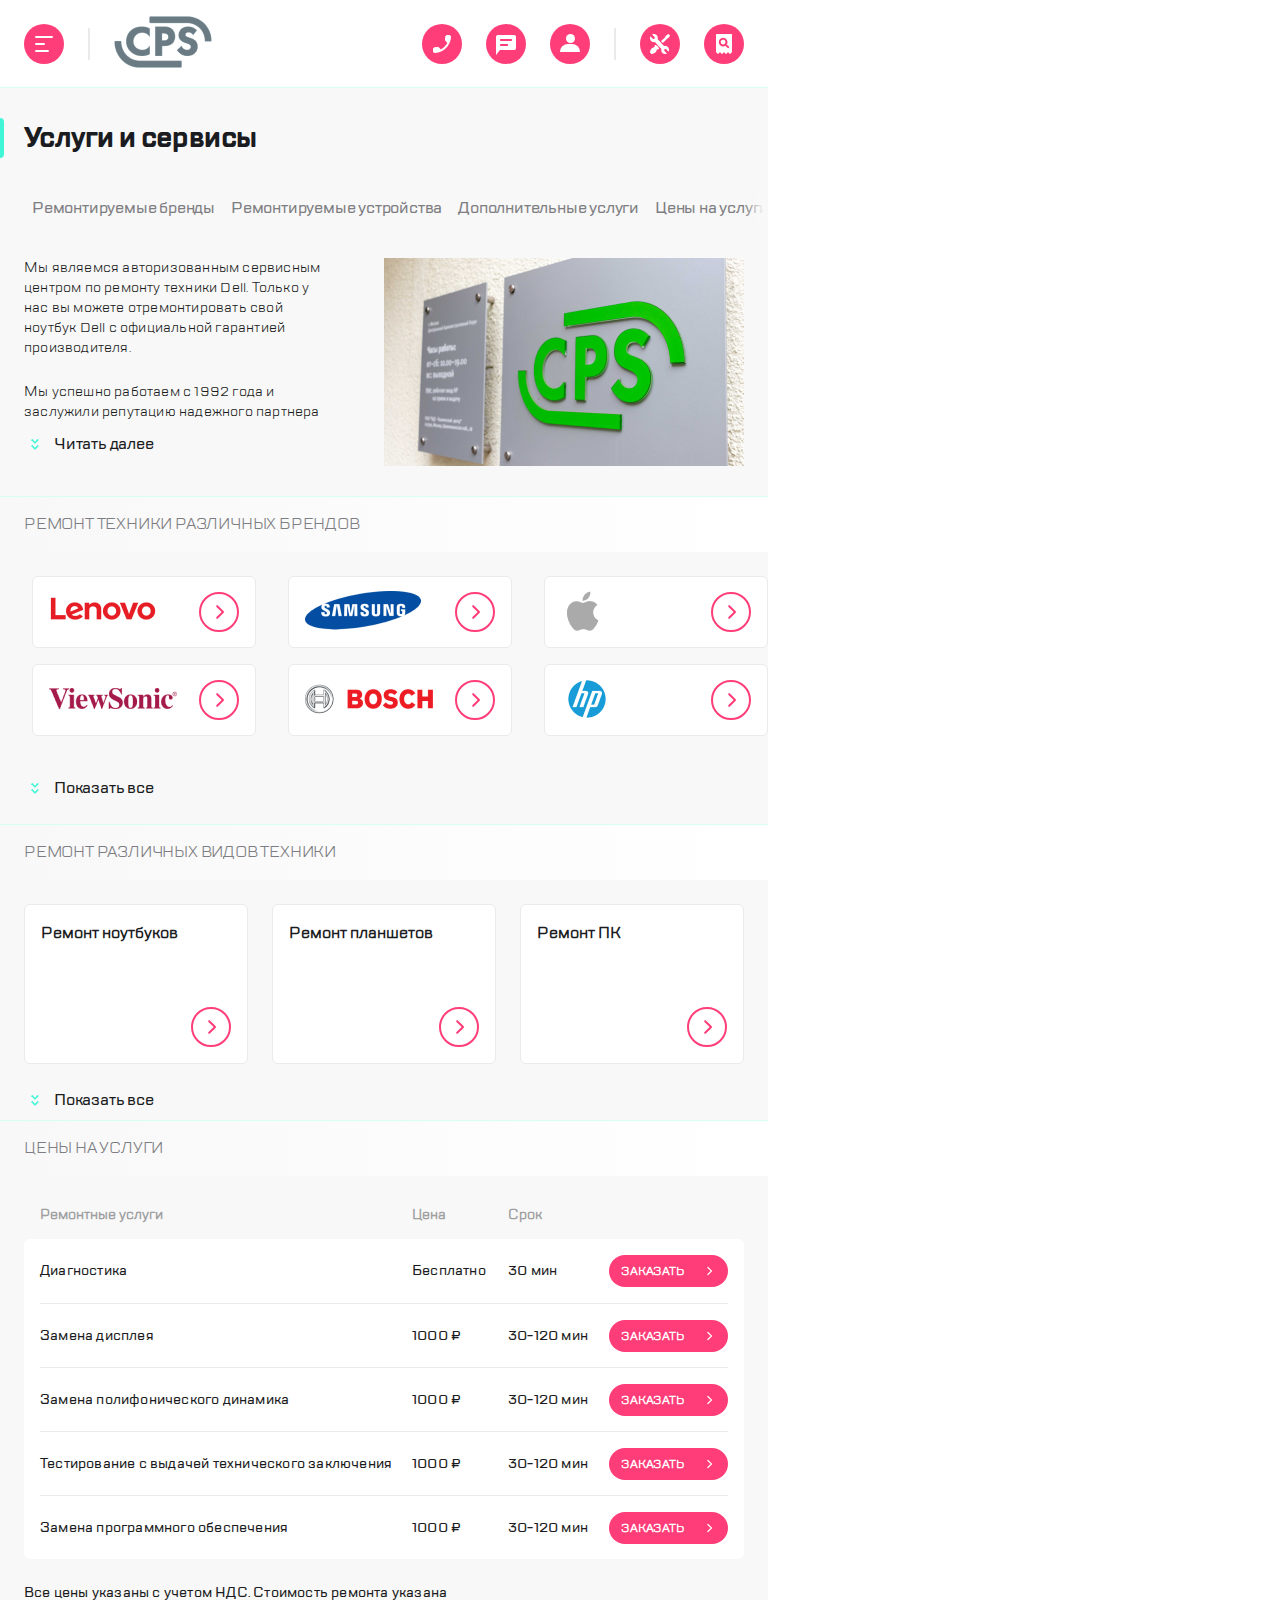
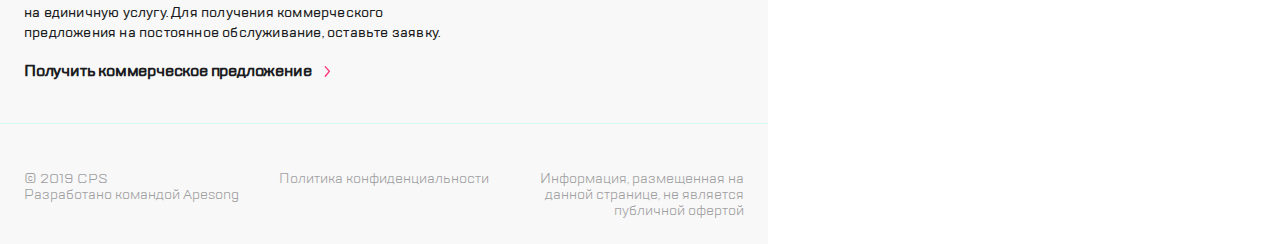
==== index.html @ 74c84b43 "Updates" ====
<!DOCTYPE html>
<html lang="ru">

<head>
  <meta charset="utf-8">
  <meta name="viewport" content="width=device-width,initial-scale=1">
  <title>2 Services</title>
<script defer="defer" src="./js/bundle.js"></script><link href="style.css" rel="stylesheet"></head>

<body>
  <div class="content">
    <div class="mobile-menu-block">
      <div class="mobile-menu-container">
        <div class="mobile-menu-header">
          <ul class="top-menu">
            <li class="menu-element">
              <button class="button-menu-element close-burger-menu" type="button">
                <div class="button-menu-element__cross-stick">
                </div>
                <div class="button-menu-element__cross-stick">
                </div>
              </button>
            </li>
            <li class="header-logo">
              <a href="" class="header-logo-link"><img class="header-logo-link__icon" src="img/logo.png" alt="Логотип CPS"></a>
            </li>
            <li class="menu-element">
              <button class="button-menu-element" type="button">
                <div class="button-menu-element__glass-outer-round"></div>
                <div class="button-menu-element__glass-inner-round"></div>
                <div class="button-menu-element__glass-stick"></div>
              </button>
            </li>
          </ul>
        </div>
        <section class="main-menu">
          <ul class="mobile-main-menu">
            <li class="mobile-main-menu-element"><a href="" class="mobile-main-menu-element-link">Ремонт техники</a></li>
            <li class="mobile-main-menu-element"><a href="" class="mobile-main-menu-element-link">Услуги и сервисы</a></li>
            <li class="mobile-main-menu-element"><a href="" class="mobile-main-menu-element-link">Корпоративным клиентам</a></li>
            <li class="mobile-main-menu-element"><a href="" class="mobile-main-menu-element-link">Продавцам техники</a></li>
            <li class="mobile-main-menu-element"><a href="" class="mobile-main-menu-element-link">Партнерам</a></li>
            <li class="mobile-main-menu-element"><a href="" class="mobile-main-menu-element-link">Производителям</a></li>
            <li class="mobile-main-menu-element"><a href="" class="mobile-main-menu-element-link">Наши сервисные центры</a></li>
            <li class="mobile-main-menu-element"><a href="" class="mobile-main-menu-element-link">Контакты</a></li>
          </ul>
        </section>
        <div class="menu-footer">
          <ul class="bottom-menu">
            <li class="bottom-menu-element">
              <button class="button-menu-element call-request" type="button">
                <div class="button-menu-element__phone-icon"></div>
              </button>
            </li>
            <li class="bottom-menu-element">
              <button class="button-menu-element" type="button">
                <div class="button-menu-element__chat-icon"></div>
              </button>
            </li>
            <li class="bottom-menu-element">
              <button class="button-menu-element" type="button">
                <div class="profile-icon">
                  <div class="button-menu-element__profile-head-icon"></div>
                  <div class="button-menu-element__profile-body-icon"></div>
                </div>
              </button>
            </li>
          </ul>
          <div class="email">
            <a href="" class="email__email-link">mail@cps.com</a>
          </div>
          <div class="telephone">
            <a href="" class="telephone__telephone-link">8 800 890 8900</a>
          </div>
        </div>
        <div class="language">
          <a href="" class="language__language-link">RU</a>
          <a href="" class="language__language-link">EN</a>
          <a href="" class="language__language-link">CH</a>
        </div>
      </div>
      <div class="mobile-menu-overlay"></div>
    </div>
    <div class="page-container">
      <div class="description">
        <header class="header">
          <ul class="header-left">
            <li class="menu-element">
              <button class="button-menu-element burger-menu" type="button">
                <div class="button-menu-element__burger-top">
                </div>
                <div class="button-menu-element__burger-middle">
                </div>
                <div class="button-menu-element__burger-bottom">
                </div>
              </button>
            </li>
            <li class="header-divider tablet-header-divider">
            </li>
            <li class="header-logo">
              <a class="header-logo-link" href="#"><img class="header-logo-link__icon" src="img/logo.png" alt="Логотип CPS"></a>
            </li>
          </ul>
          <ul class="header-right">
            <li>
              <button class="button-menu-element tablet-header-icon call-request" type="button">
                <div class="button-menu-element__phone-icon"></div>
              </button>
            </li>
            <li>
              <button class="button-menu-element tablet-header-icon" type="button">
                <div class="button-menu-element__chat-icon"></div>
              </button>
            </li>
            <li>
              <button class="button-menu-element tablet-header-icon" type="button">
                <div class="profile-icon">
                  <div class="button-menu-element__profile-head-icon"></div>
                  <div class="button-menu-element__profile-body-icon"></div>
                </div>
              </button>
            </li>
            <li class="header-divider">
            </li>
            <li>
              <button class="button-menu-element leave-request" type="button">
                <div class="button-menu-element__repair-icon"></div>
              </button>
            </li>
            <li>
              <button class="button-menu-element" type="button">
                <div class="button-menu-element__status-icon"></div>
              </button>
            </li>
          </ul>
        </header>
        <main class="main">
          <div class="title-container">
            <div class="highlight"></div>
            <h1 class="main-title">Услуги и сервисы</h1>
            <div class="buttons-title-container">
              <button class="button-menu-element desktop-button-menu-element leave-request" type="button">
                <div class="button-menu-element__repair-icon"></div>
              </button>
              <button class="button-menu-element desktop-button-menu-element" type="button">
                <div class="button-menu-element__status-icon"></div>
              </button>
            </div>
          </div>
          <section class="menu-slider">
            <ul class="slider-wrapper">
              <li class="slider-list-element">
                <button class="button-info" type="button">Ремонтируемые бренды</button>
              </li>
              <li class="slider-list-element">
                <button class="button-info" type="button">Ремонтируемые устройства</button>
              </li>
              <li class="slider-list-element">
                <button class="button-info" type="button">Дополнительные услуги</button>
              </li>
              <li class="slider-list-element">
                <button class="button-info" type="button">Цены на услуги</button>
              </li>
              <li class="slider-list-element">
                <button class="button-info" type="button">Адреса сервисных центров</button>
              </li>
              <li class="slider-list-element">
                <button class="button-info" type="button">Специальные цены</button>
              </li>
              <li class="slider-list-element">
                <button class="button-info" type="button">Отзывы</button>
              </li>
            </ul>
            <div class="fading-right">
            </div>
          </section>
          <section class="about">
            <article class="about-info">
              <div class="full-text">
                <p class="short-text">
                  Мы являемся авторизованным сервисным центром по ремонту техники Dell. Только у нас вы можете отремонтировать свой ноутбук Dell с официальной гарантией производителя.
                </p>
                <p class="tablet-text">
                  Мы успешно работаем с 1992 года и заслужили репутацию надежного партнера<span class="desktop-text">, что подтверждает большое количество постоянных клиентов. Мы гордимся тем, что к нам обращаются по рекомендациям и, в свою очередь, советуют нас родным и близким.</span>
                </p>
                <p class="desktop-hide-text">Lorem ipsum dolor sit amet consectetur adipisicing, elit. Laboriosam dignissimos necessitatibus quia veritatis non asperiores eveniet corporis ratione, earum, sed nesciunt cupiditate iure architecto. Quibusdam rem modi minus delectus tenetur!</p>
              </div>
              <div class="summary about-summary hidden">
                <div class="expand-icon">
                  <div class="expand-icon__expand-arrow expand-icon__expand-arrow--to-bottom">
                  </div>
                  <div class="expand-icon__expand-arrow expand-icon__expand-arrow--to-bottom">
                  </div>
                </div>
                <div class="summary-text">
                  <span class="summary-text__expand-text">Читать далее</span><span class="summary-text__hide-text">Скрыть</span>
                </div>
              </div>
            </article>
            <div class="about-image">
            </div>
          </section>
        </main>
      </div>
      <div class="brands-container">
        <header class="section-header brands-container-element">
          <h1 class="section-header__title">Ремонт техники различных брендов</h1>
        </header>
        
        <div class="swiper brands-container-element">
          
          <ul class="swiper-wrapper">
            
            <li class="swiper-slide">
              <button class="brand-button" type="button">
                <div class="brand-logo"><img src="./img/lenovo.png" alt="Lenovo" class="brand-logo-lenovo"></div>
                <div class="brand-circle-button">
                  <div class="brand-circle-button__button-arrow--top-stick"></div>
                  <div class="brand-circle-button__button-arrow--bottom-stick"></div>
                </div>
              </button>
            </li>
            <li class="swiper-slide">
              <button class="brand-button" type="button">
                <div class="brand-logo"><img src="./img/samsung.png" alt="Samsung" class="brand-logo-samsung"></div>
                <div class="brand-circle-button">
                  <div class="brand-circle-button__button-arrow--top-stick"></div>
                  <div class="brand-circle-button__button-arrow--bottom-stick"></div>
                </div>
              </button>
            </li>
            <li class="swiper-slide">
              <button class="brand-button" type="button">
                <div class="brand-logo"><img src="./img/apple.png" alt="apple" class="brand-logo-apple"></div>
                <div class="brand-circle-button">
                  <div class="brand-circle-button__button-arrow--top-stick"></div>
                  <div class="brand-circle-button__button-arrow--bottom-stick"></div>
                </div>
              </button>
            </li>
            <li class="swiper-slide">
              <button class="brand-button" type="button">
                <div class="brand-logo"><img src="./img/viewsonic.png" alt="viewsonic" class="brand-logo-viewsonic"></div>
                <div class="brand-circle-button">
                  <div class="brand-circle-button__button-arrow--top-stick"></div>
                  <div class="brand-circle-button__button-arrow--bottom-stick"></div>
                </div>
              </button>
            </li>
            <li class="swiper-slide">
              <button class="brand-button" type="button">
                <div class="brand-logo"><img src="./img/bosch.png" alt="bosch" class="brand-logo-bosch"></div>
                <div class="brand-circle-button">
                  <div class="brand-circle-button__button-arrow--top-stick"></div>
                  <div class="brand-circle-button__button-arrow--bottom-stick"></div>
                </div>
              </button>
            </li>
            <li class="swiper-slide">
              <button class="brand-button" type="button">
                <div class="brand-logo"><img src="./img/hp.png" alt="hp" class="brand-logo-hp"></div>
                <div class="brand-circle-button">
                  <div class="brand-circle-button__button-arrow--top-stick"></div>
                  <div class="brand-circle-button__button-arrow--bottom-stick"></div>
                </div>
              </button>
            </li>
            <li class="swiper-slide">
              <button class="brand-button" type="button">
                <div class="brand-logo"><img src="./img/acer.png" alt="acer" class="brand-logo-acer"></div>
                <div class="brand-circle-button">
                  <div class="brand-circle-button__button-arrow--top-stick"></div>
                  <div class="brand-circle-button__button-arrow--bottom-stick"></div>
                </div>
              </button>
            </li>
            <li class="swiper-slide">
              <button class="brand-button" type="button">
                <div class="brand-logo"><img src="./img/apple.png" alt="apple" class="brand-logo-apple"></div>
                <div class="brand-circle-button">
                  <div class="brand-circle-button__button-arrow--top-stick"></div>
                  <div class="brand-circle-button__button-arrow--bottom-stick"></div>
                </div>
              </button>
            </li>
            <li class="swiper-slide">
              <button class="brand-button" type="button">
                <div class="brand-logo"><img src="./img/apple.png" alt="apple" class="brand-logo-apple"></div>
                <div class="brand-circle-button">
                  <div class="brand-circle-button__button-arrow--top-stick"></div>
                  <div class="brand-circle-button__button-arrow--bottom-stick"></div>
                </div>
              </button>
            </li>
            <li class="swiper-slide">
              <button class="brand-button" type="button">
                <div class="brand-logo"><img src="./img/apple.png" alt="apple" class="brand-logo-apple"></div>
                <div class="brand-circle-button">
                  <div class="brand-circle-button__button-arrow--top-stick"></div>
                  <div class="brand-circle-button__button-arrow--bottom-stick"></div>
                </div>
              </button>
            </li>
            <li class="swiper-slide">
              <button class="brand-button" type="button">
                <div class="brand-logo"><img src="./img/apple.png" alt="apple" class="brand-logo-apple"></div>
                <div class="brand-circle-button">
                  <div class="brand-circle-button__button-arrow--top-stick"></div>
                  <div class="brand-circle-button__button-arrow--bottom-stick"></div>
                </div>
              </button>
            </li>
          </ul>
          
          <div class="swiper-pagination"></div>
          
          
          
          
          <div class="fading-right"></div>
        </div>
        <div class="summary brands-container-element hidden">
          <div class="expand-icon">
            <div class="expand-icon__expand-arrow expand-icon__expand-arrow--to-bottom">
            </div>
            <div class="expand-icon__expand-arrow expand-icon__expand-arrow--to-bottom">
            </div>
          </div>
          <div class="summary-text">
            <span class="summary-text__expand-text">Показать все</span><span class="summary-text__hide-text">Скрыть</span>
          </div>
        </div>
      </div>
      <section class="device-type">
        <header class="section-header device-type-header">
          <h1 class="section-header__title">Ремонт различных видов техники</h1>
        </header>
        <div class="swiper2">
          <ul class="swiper-wrapper">
            <li class="swiper-slide">
              <button class="device-type-button" type="button">
                <h3 class="device-type-title">Ремонт ноутбуков</h3>
                <div class="brand-circle-button">
                  <div class="brand-circle-button__button-arrow--top-stick"></div>
                  <div class="brand-circle-button__button-arrow--bottom-stick"></div>
                </div>
              </button>
            </li>
            <li class="swiper-slide">
              <button class="device-type-button" type="button">
                <h3 class="device-type-title">Ремонт планшетов</h3>
                <div class="brand-circle-button">
                  <div class="brand-circle-button__button-arrow--top-stick"></div>
                  <div class="brand-circle-button__button-arrow--bottom-stick"></div>
                </div>
              </button>
            </li>
            <li class="swiper-slide">
              <button class="device-type-button" type="button">
                <h3 class="device-type-title">Ремонт ПК</h3>
                <div class="brand-circle-button">
                  <div class="brand-circle-button__button-arrow--top-stick"></div>
                  <div class="brand-circle-button__button-arrow--bottom-stick"></div>
                </div>
              </button>
            </li>
            <li class="swiper-slide">
              <button class="device-type-button" type="button">
                <h3 class="device-type-title">Ремонт ПК</h3>
                <div class="brand-circle-button">
                  <div class="brand-circle-button__button-arrow--top-stick"></div>
                  <div class="brand-circle-button__button-arrow--bottom-stick"></div>
                </div>
              </button>
            </li>
            <li class="swiper-slide">
              <button class="device-type-button" type="button">
                <h3 class="device-type-title">Ремонт ПК</h3>
                <div class="brand-circle-button">
                  <div class="brand-circle-button__button-arrow--top-stick"></div>
                  <div class="brand-circle-button__button-arrow--bottom-stick"></div>
                </div>
              </button>
            </li>
            <li class="swiper-slide">
              <button class="device-type-button" type="button">
                <h3 class="device-type-title">Ремонт ПК</h3>
                <div class="brand-circle-button">
                  <div class="brand-circle-button__button-arrow--top-stick"></div>
                  <div class="brand-circle-button__button-arrow--bottom-stick"></div>
                </div>
              </button>
            </li>
            <li class="swiper-slide">
              <button class="device-type-button" type="button">
                <h3 class="device-type-title">Ремонт ПК</h3>
                <div class="brand-circle-button">
                  <div class="brand-circle-button__button-arrow--top-stick"></div>
                  <div class="brand-circle-button__button-arrow--bottom-stick"></div>
                </div>
              </button>
            </li>
            <li class="swiper-slide">
              <button class="device-type-button" type="button">
                <h3 class="device-type-title">Ремонт ПК</h3>
                <div class="brand-circle-button">
                  <div class="brand-circle-button__button-arrow--top-stick"></div>
                  <div class="brand-circle-button__button-arrow--bottom-stick"></div>
                </div>
              </button>
            </li>
            <li class="swiper-slide">
              <button class="device-type-button" type="button">
                <h3 class="device-type-title">Ремонт ПК</h3>
                <div class="brand-circle-button">
                  <div class="brand-circle-button__button-arrow--top-stick"></div>
                  <div class="brand-circle-button__button-arrow--bottom-stick"></div>
                </div>
              </button>
            </li>
          </ul>
          <div class="swiper-pagination"></div>
          <div class="fading-right"></div>
        </div>
        <div class="summary device-type-summary hidden">
          <div class="expand-icon">
            <div class="expand-icon__expand-arrow expand-icon__expand-arrow--to-bottom">
            </div>
            <div class="expand-icon__expand-arrow expand-icon__expand-arrow--to-bottom">
            </div>
          </div>
          <div class="summary-text">
            <span class="summary-text__expand-text">Показать все</span><span class="summary-text__hide-text">Скрыть</span>
          </div>
        </div>
      </section>
      <section class="prices">
        <header class="section-header prices-header">
          <h1 class="section-header__title">Цены на услуги</h1>
        </header>
        <div class="swiper3">
          <ul class="swiper-wrapper">
            <li class="swiper-slide">
              <div class="service-type">
                <div class="service-type__service">
                  <h3 class="service-type__title">Ремонтные услуги</h3>
                  <p class="service-type__description">Тестирование с выдачей технического заключения</p>
                </div>
                <div class="service-type__price">
                  <h3 class="service-type__title">Цена</h3>
                  <p class="service-type__description">Бесплатно</p>
                </div>
                <div class="service-type__term">
                  <h3 class="service-type__title">Срок</h3>
                  <p class="service-type__description">30-120 мин</p>
                </div>
                <button class="order-service" type="button">
                  <span class="order-service__title">ЗАКАЗАТЬ</span>
                  <div class="brand-circle-button">
                    <div class="brand-circle-button__button-arrow--top-stick"></div>
                    <div class="brand-circle-button__button-arrow--bottom-stick"></div>
                  </div>
                </button>
              </div>
            </li>
            <li class="swiper-slide">
              <div class="service-type">
                <div class="service-type__service">
                  <h3 class="service-type__title">Ремонтные услуги</h3>
                  <p class="service-type__description">Тестирование с выдачей технического заключения</p>
                </div>
                <div class="service-type__price">
                  <h3 class="service-type__title">Цена</h3>
                  <p class="service-type__description">Бесплатно</p>
                </div>
                <div class="service-type__term">
                  <h3 class="service-type__title">Срок</h3>
                  <p class="service-type__description">30-120 мин</p>
                </div>
                <button class="order-service" type="button">
                  <span class="order-service__title">ЗАКАЗАТЬ</span>
                  <div class="brand-circle-button">
                    <div class="brand-circle-button__button-arrow--top-stick"></div>
                    <div class="brand-circle-button__button-arrow--bottom-stick"></div>
                  </div>
                </button>
              </div>
            </li>
            <li class="swiper-slide">
              <div class="service-type">
                <div class="service-type__service">
                  <h3 class="service-type__title">Ремонтные услуги</h3>
                  <p class="service-type__description">Тестирование с выдачей технического заключения</p>
                </div>
                <div class="service-type__price">
                  <h3 class="service-type__title">Цена</h3>
                  <p class="service-type__description">Бесплатно</p>
                </div>
                <div class="service-type__term">
                  <h3 class="service-type__title">Срок</h3>
                  <p class="service-type__description">30-120 мин</p>
                </div>
                <button class="order-service" type="button">
                  <span class="order-service__title">ЗАКАЗАТЬ</span>
                  <div class="brand-circle-button">
                    <div class="brand-circle-button__button-arrow--top-stick"></div>
                    <div class="brand-circle-button__button-arrow--bottom-stick"></div>
                  </div>
                </button>
              </div>
            </li>
            <li class="swiper-slide">
              <div class="service-type">
                <div class="service-type__service">
                  <h3 class="service-type__title">Ремонтные услуги</h3>
                  <p class="service-type__description">Тестирование с выдачей технического заключения</p>
                </div>
                <div class="service-type__price">
                  <h3 class="service-type__title">Цена</h3>
                  <p class="service-type__description">Бесплатно</p>
                </div>
                <div class="service-type__term">
                  <h3 class="service-type__title">Срок</h3>
                  <p class="service-type__description">30-120 мин</p>
                </div>
                <button class="order-service" type="button">
                  <span class="order-service__title">ЗАКАЗАТЬ</span>
                  <div class="brand-circle-button">
                    <div class="brand-circle-button__button-arrow--top-stick"></div>
                    <div class="brand-circle-button__button-arrow--bottom-stick"></div>
                  </div>
                </button>
              </div>
            </li>
            <li class="swiper-slide">
              <div class="service-type">
                <div class="service-type__service">
                  <h3 class="service-type__title">Ремонтные услуги</h3>
                  <p class="service-type__description">Тестирование с выдачей технического заключения</p>
                </div>
                <div class="service-type__price">
                  <h3 class="service-type__title">Цена</h3>
                  <p class="service-type__description">Бесплатно</p>
                </div>
                <div class="service-type__term">
                  <h3 class="service-type__title">Срок</h3>
                  <p class="service-type__description">30-120 мин</p>
                </div>
                <button class="order-service" type="button">
                  <span class="order-service__title">ЗАКАЗАТЬ</span>
                  <div class="brand-circle-button">
                    <div class="brand-circle-button__button-arrow--top-stick"></div>
                    <div class="brand-circle-button__button-arrow--bottom-stick"></div>
                  </div>
                </button>
              </div>
            </li>
          </ul>
          <div class="swiper-pagination"></div>
          <div class="fading-right"></div>
        </div>
        <div class="price-list-container">
          <div class="price-list-header">
            <h3 class="service-type__title">Ремонтные услуги</h3>
            <h3 class="service-type__title">Цена</h3>
            <h3 class="service-type__title">Срок</h3>
          </div>
          <ul class="price-list">
            <li class="price-row">
              <span class="service-type__description">Диагностика</span>
              <span class="service-type__description">Бесплатно</span>
              <span class="service-type__description">30 мин</span>
              <button class="order-service" type="button">
                <span class="order-service__title">ЗАКАЗАТЬ</span>
                <div class="brand-circle-button">
                  <div class="brand-circle-button__button-arrow--top-stick"></div>
                  <div class="brand-circle-button__button-arrow--bottom-stick"></div>
                </div>
              </button>
            </li>
            <li class="price-row">
              <span class="service-type__description">Замена дисплея</span>
              <span class="service-type__description">1000 &#8381;</span>
              <span class="service-type__description">30-120 мин</span>
              <button class="order-service" type="button">
                <span class="order-service__title">ЗАКАЗАТЬ</span>
                <div class="brand-circle-button">
                  <div class="brand-circle-button__button-arrow--top-stick"></div>
                  <div class="brand-circle-button__button-arrow--bottom-stick"></div>
                </div>
              </button>
            </li>
            <li class="price-row">
              <span class="service-type__description">Замена полифонического динамика</span>
              <span class="service-type__description">1000 &#8381;</span>
              <span class="service-type__description">30-120 мин</span>
              <button class="order-service" type="button">
                <span class="order-service__title">ЗАКАЗАТЬ</span>
                <div class="brand-circle-button">
                  <div class="brand-circle-button__button-arrow--top-stick"></div>
                  <div class="brand-circle-button__button-arrow--bottom-stick"></div>
                </div>
              </button>
            </li>
            <li class="price-row">
              <span class="service-type__description">Тестирование с выдачей технического заключения</span>
              <span class="service-type__description">1000 &#8381;</span>
              <span class="service-type__description">30-120 мин</span>
              <button class="order-service" type="button">
                <span class="order-service__title">ЗАКАЗАТЬ</span>
                <div class="brand-circle-button">
                  <div class="brand-circle-button__button-arrow--top-stick"></div>
                  <div class="brand-circle-button__button-arrow--bottom-stick"></div>
                </div>
              </button>
            </li>
            <li class="price-row">
              <span class="service-type__description">Замена программного обеспечения</span>
              <span class="service-type__description">1000 &#8381;</span>
              <span class="service-type__description">30-120 мин</span>
              <button class="order-service" type="button">
                <span class="order-service__title">ЗАКАЗАТЬ</span>
                <div class="brand-circle-button">
                  <div class="brand-circle-button__button-arrow--top-stick"></div>
                  <div class="brand-circle-button__button-arrow--bottom-stick"></div>
                </div>
              </button>
            </li>
          </ul>
        </div>
      </section>
      <section class="commercial-order">
        <div class="commercial-order-description">
          <span>Все цены указаны с учетом НДС. Стоимость ремонта указана на единичную услугу. Для получения коммерческого предложения на постоянное обслуживание, оставьте заявку.</span>
        </div>
        <div class="get-commercial-order">
          <a href="" class="get-commercial-order__link">Получить коммерческое предложение</a>
          <div class="brand-circle-button">
            <div class="brand-circle-button__button-arrow--top-stick"></div>
            <div class="brand-circle-button__button-arrow--bottom-stick"></div>
          </div>
        </div>
      </section>
      <footer class="main-footer">
        <div class="copyright">
          <p>&#169 2019 CPS</p>
          <p>Разработано командой <a href="">Apesong</a></p>
        </div>
        <div class="agreement">
          <p><a href="">Политика конфиденциальности</a></p>
        </div>
        <div class="disclaimer">
          <p>Информация, размещенная на данной странице, не является публичной офертой</p>
        </div>
      </footer>
    </div>
    <div class="modal-container">
      <div class="modal-block modal-feedback">
        <div class="modal-overlay"></div>
        <div class="form-block">
          <button class="button-menu-element" type="button">
            <div class="button-menu-element__cross-stick">
            </div>
            <div class="button-menu-element__cross-stick">
            </div>
          </button>
          <div class="modal-title-container">
            <div class="highlight"></div>
            <h2 class="modal-title">Обратная связь</h2>
          </div>
          <form action="" class="form feedback-form">
            <input type="text" name="name" placeholder="Имя">
            <input type="tel" name="tel" placeholder="Телефон">
            <input type="email" name="email" placeholder="Электронная почта">
            <textarea name="message" id="message" cols="30" rows="4" placeholder="Сообщение"></textarea>
            <div class="legal-agreement">
              <span>Нажимая "отправить", вы даете согласие на <a href="" class="legal-agreement__link">обработку персональных данных</a> и соглашаетесь с нашей <a href="" class="legal-agreement__link">политикой конфиденцильности</a></span>
            </div>
            <button class="order-service" type="submit">
              <span class="order-service__title">ОТПРАВИТЬ</span>
              <div class="brand-circle-button">
                <div class="brand-circle-button__button-arrow--top-stick"></div>
                <div class="brand-circle-button__button-arrow--bottom-stick"></div>
              </div>
            </button>
          </form>
        </div>
      </div>
      <div class="modal-block modal-call">
        <div class="modal-overlay"></div>
        <div class="form-block">
          <button class="button-menu-element" type="button">
            <div class="button-menu-element__cross-stick">
            </div>
            <div class="button-menu-element__cross-stick">
            </div>
          </button>
          <div class="modal-title-container">
            <div class="highlight"></div>
            <h2 class="modal-title">Заказать звонок</h2>
          </div>
          <form action="" class="form feedback-form">
            <input type="tel" name="tel" placeholder="Телефон">
            <div class="legal-agreement">
              <span>Нажимая "отправить", вы даете согласие на <a href="" class="legal-agreement__link">обработку персональных данных</a> и соглашаетесь с нашей <a href="" class="legal-agreement__link">политикой конфиденцильности</a></span>
            </div>
            <button class="order-service" type="submit">
              <span class="order-service__title">ОТПРАВИТЬ</span>
              <div class="brand-circle-button">
                <div class="brand-circle-button__button-arrow--top-stick"></div>
                <div class="brand-circle-button__button-arrow--bottom-stick"></div>
              </div>
            </button>
          </form>
        </div>
      </div>
    </div>
  </div>
  
</body>

</html>
---- style.css ----
/**
 * Swiper 9.2.2
 * Most modern mobile touch slider and framework with hardware accelerated transitions
 * https://swiperjs.com
 *
 * Copyright 2014-2023 Vladimir Kharlampidi
 *
 * Released under the MIT License
 *
 * Released on: April 14, 2023
 */

/* FONT_START */
@font-face {
  font-family: 'swiper-icons';
  src: url("data:application/font-woff;charset=utf-8;base64, [base64]//wADZ2x5ZgAAAywAAADMAAAD2MHtryVoZWFkAAABbAAAADAAAAA2E2+eoWhoZWEAAAGcAAAAHwAAACQC9gDzaG10eAAAAigAAAAZAAAArgJkABFsb2NhAAAC0AAAAFoAAABaFQAUGG1heHAAAAG8AAAAHwAAACAAcABAbmFtZQAAA/gAAAE5AAACXvFdBwlwb3N0AAAFNAAAAGIAAACE5s74hXjaY2BkYGAAYpf5Hu/j+W2+MnAzMYDAzaX6QjD6/4//Bxj5GA8AuRwMYGkAPywL13jaY2BkYGA88P8Agx4j+/8fQDYfA1AEBWgDAIB2BOoAeNpjYGRgYNBh4GdgYgABEMnIABJzYNADCQAACWgAsQB42mNgYfzCOIGBlYGB0YcxjYGBwR1Kf2WQZGhhYGBiYGVmgAFGBiQQkOaawtDAoMBQxXjg/wEGPcYDDA4wNUA2CCgwsAAAO4EL6gAAeNpj2M0gyAACqxgGNWBkZ2D4/wMA+xkDdgAAAHjaY2BgYGaAYBkGRgYQiAHyGMF8FgYHIM3DwMHABGQrMOgyWDLEM1T9/w8UBfEMgLzE////P/5//f/V/xv+r4eaAAeMbAxwIUYmIMHEgKYAYjUcsDAwsLKxc3BycfPw8jEQA/[base64]/uznmfPFBNODM2K7MTQ45YEAZqGP81AmGGcF3iPqOop0r1SPTaTbVkfUe4HXj97wYE+yNwWYxwWu4v1ugWHgo3S1XdZEVqWM7ET0cfnLGxWfkgR42o2PvWrDMBSFj/IHLaF0zKjRgdiVMwScNRAoWUoH78Y2icB/yIY09An6AH2Bdu/UB+yxopYshQiEvnvu0dURgDt8QeC8PDw7Fpji3fEA4z/PEJ6YOB5hKh4dj3EvXhxPqH/SKUY3rJ7srZ4FZnh1PMAtPhwP6fl2PMJMPDgeQ4rY8YT6Gzao0eAEA409DuggmTnFnOcSCiEiLMgxCiTI6Cq5DZUd3Qmp10vO0LaLTd2cjN4fOumlc7lUYbSQcZFkutRG7g6JKZKy0RmdLY680CDnEJ+UMkpFFe1RN7nxdVpXrC4aTtnaurOnYercZg2YVmLN/d/gczfEimrE/fs/bOuq29Zmn8tloORaXgZgGa78yO9/cnXm2BpaGvq25Dv9S4E9+5SIc9PqupJKhYFSSl47+Qcr1mYNAAAAeNptw0cKwkAAAMDZJA8Q7OUJvkLsPfZ6zFVERPy8qHh2YER+3i/BP83vIBLLySsoKimrqKqpa2hp6+jq6RsYGhmbmJqZSy0sraxtbO3sHRydnEMU4uR6yx7JJXveP7WrDycAAAAAAAH//wACeNpjYGRgYOABYhkgZgJCZgZNBkYGLQZtIJsFLMYAAAw3ALgAeNolizEKgDAQBCchRbC2sFER0YD6qVQiBCv/H9ezGI6Z5XBAw8CBK/m5iQQVauVbXLnOrMZv2oLdKFa8Pjuru2hJzGabmOSLzNMzvutpB3N42mNgZGBg4GKQYzBhYMxJLMlj4GBgAYow/P/PAJJhLM6sSoWKfWCAAwDAjgbRAAB42mNgYGBkAIIbCZo5IPrmUn0hGA0AO8EFTQAA");
  font-weight: 400;
  font-style: normal;
}
/* FONT_END */
:root {
  --swiper-theme-color: #007aff;
  /*
  --swiper-preloader-color: var(--swiper-theme-color);
  --swiper-wrapper-transition-timing-function: initial;
  */
}
.swiper,
swiper-container {
  margin-left: auto;
  margin-right: auto;
  position: relative;
  overflow: hidden;
  list-style: none;
  padding: 0;
  /* Fix of Webkit flickering */
  z-index: 1;
  display: block;
}
.swiper-vertical > .swiper-wrapper {
  flex-direction: column;
}
.swiper-wrapper {
  position: relative;
  width: 100%;
  height: 100%;
  z-index: 1;
  display: flex;
  transition-property: transform;
  transition-timing-function: var(--swiper-wrapper-transition-timing-function, initial);
  box-sizing: content-box;
}
.swiper-android .swiper-slide,
.swiper-wrapper {
  transform: translate3d(0px, 0, 0);
}
.swiper-horizontal {
  touch-action: pan-y;
}
.swiper-vertical {
  touch-action: pan-x;
}
.swiper-slide,
swiper-slide {
  flex-shrink: 0;
  width: 100%;
  height: 100%;
  position: relative;
  transition-property: transform;
  display: block;
}
.swiper-slide-invisible-blank {
  visibility: hidden;
}
/* Auto Height */
.swiper-autoheight,
.swiper-autoheight .swiper-slide {
  height: auto;
}
.swiper-autoheight .swiper-wrapper {
  align-items: flex-start;
  transition-property: transform, height;
}
.swiper-backface-hidden .swiper-slide {
  transform: translateZ(0);
  -webkit-backface-visibility: hidden;
          backface-visibility: hidden;
}
/* 3D Effects */
.swiper-3d.swiper-css-mode .swiper-wrapper {
  perspective: 1200px;
}
.swiper-3d .swiper-wrapper {
  transform-style: preserve-3d;
}
.swiper-3d {
  perspective: 1200px;
}
.swiper-3d .swiper-slide,
.swiper-3d .swiper-slide-shadow,
.swiper-3d .swiper-slide-shadow-left,
.swiper-3d .swiper-slide-shadow-right,
.swiper-3d .swiper-slide-shadow-top,
.swiper-3d .swiper-slide-shadow-bottom,
.swiper-3d .swiper-cube-shadow {
  transform-style: preserve-3d;
}
.swiper-3d .swiper-slide-shadow,
.swiper-3d .swiper-slide-shadow-left,
.swiper-3d .swiper-slide-shadow-right,
.swiper-3d .swiper-slide-shadow-top,
.swiper-3d .swiper-slide-shadow-bottom {
  position: absolute;
  left: 0;
  top: 0;
  width: 100%;
  height: 100%;
  pointer-events: none;
  z-index: 10;
}
.swiper-3d .swiper-slide-shadow {
  background: rgba(0, 0, 0, 0.15);
}
.swiper-3d .swiper-slide-shadow-left {
  background-image: linear-gradient(to left, rgba(0, 0, 0, 0.5), rgba(0, 0, 0, 0));
}
.swiper-3d .swiper-slide-shadow-right {
  background-image: linear-gradient(to right, rgba(0, 0, 0, 0.5), rgba(0, 0, 0, 0));
}
.swiper-3d .swiper-slide-shadow-top {
  background-image: linear-gradient(to top, rgba(0, 0, 0, 0.5), rgba(0, 0, 0, 0));
}
.swiper-3d .swiper-slide-shadow-bottom {
  background-image: linear-gradient(to bottom, rgba(0, 0, 0, 0.5), rgba(0, 0, 0, 0));
}
/* CSS Mode */
.swiper-css-mode > .swiper-wrapper {
  overflow: auto;
  scrollbar-width: none;
  /* For Firefox */
  -ms-overflow-style: none;
  /* For Internet Explorer and Edge */
}
.swiper-css-mode > .swiper-wrapper::-webkit-scrollbar {
  display: none;
}
.swiper-css-mode > .swiper-wrapper > .swiper-slide {
  scroll-snap-align: start start;
}
.swiper-horizontal.swiper-css-mode > .swiper-wrapper {
  scroll-snap-type: x mandatory;
}
.swiper-vertical.swiper-css-mode > .swiper-wrapper {
  scroll-snap-type: y mandatory;
}
.swiper-centered > .swiper-wrapper::before {
  content: '';
  flex-shrink: 0;
  order: 9999;
}
.swiper-centered > .swiper-wrapper > .swiper-slide {
  scroll-snap-align: center center;
  scroll-snap-stop: always;
}
.swiper-centered.swiper-horizontal > .swiper-wrapper > .swiper-slide:first-child {
  margin-inline-start: var(--swiper-centered-offset-before);
}
.swiper-centered.swiper-horizontal > .swiper-wrapper::before {
  height: 100%;
  min-height: 1px;
  width: var(--swiper-centered-offset-after);
}
.swiper-centered.swiper-vertical > .swiper-wrapper > .swiper-slide:first-child {
  margin-block-start: var(--swiper-centered-offset-before);
}
.swiper-centered.swiper-vertical > .swiper-wrapper::before {
  width: 100%;
  min-width: 1px;
  height: var(--swiper-centered-offset-after);
}
.swiper-lazy-preloader {
  width: 42px;
  height: 42px;
  position: absolute;
  left: 50%;
  top: 50%;
  margin-left: -21px;
  margin-top: -21px;
  z-index: 10;
  transform-origin: 50%;
  box-sizing: border-box;
  border: 4px solid var(--swiper-preloader-color, var(--swiper-theme-color));
  border-radius: 50%;
  border-top-color: transparent;
}
.swiper:not(.swiper-watch-progress) .swiper-lazy-preloader,
swiper-container:not(.swiper-watch-progress) .swiper-lazy-preloader,
.swiper-watch-progress .swiper-slide-visible .swiper-lazy-preloader {
  animation: swiper-preloader-spin 1s infinite linear;
}
.swiper-lazy-preloader-white {
  --swiper-preloader-color: #fff;
}
.swiper-lazy-preloader-black {
  --swiper-preloader-color: #000;
}
@keyframes swiper-preloader-spin {
  0% {
    transform: rotate(0deg);
  }
  100% {
    transform: rotate(360deg);
  }
}
.swiper-virtual .swiper-slide {
  -webkit-backface-visibility: hidden;
  transform: translateZ(0);
}
.swiper-virtual.swiper-css-mode .swiper-wrapper::after {
  content: '';
  position: absolute;
  left: 0;
  top: 0;
  pointer-events: none;
}
.swiper-virtual.swiper-css-mode.swiper-horizontal .swiper-wrapper::after {
  height: 1px;
  width: var(--swiper-virtual-size);
}
.swiper-virtual.swiper-css-mode.swiper-vertical .swiper-wrapper::after {
  width: 1px;
  height: var(--swiper-virtual-size);
}
:root {
  --swiper-navigation-size: 44px;
  /*
  --swiper-navigation-top-offset: 50%;
  --swiper-navigation-sides-offset: 10px;
  --swiper-navigation-color: var(--swiper-theme-color);
  */
}
.swiper-button-prev,
.swiper-button-next {
  position: absolute;
  top: var(--swiper-navigation-top-offset, 50%);
  width: calc(var(--swiper-navigation-size) / 44 * 27);
  height: var(--swiper-navigation-size);
  margin-top: calc(0px - (var(--swiper-navigation-size) / 2));
  z-index: 10;
  cursor: pointer;
  display: flex;
  align-items: center;
  justify-content: center;
  color: var(--swiper-navigation-color, var(--swiper-theme-color));
}
.swiper-button-prev.swiper-button-disabled,
.swiper-button-next.swiper-button-disabled {
  opacity: 0.35;
  cursor: auto;
  pointer-events: none;
}
.swiper-button-prev.swiper-button-hidden,
.swiper-button-next.swiper-button-hidden {
  opacity: 0;
  cursor: auto;
  pointer-events: none;
}
.swiper-navigation-disabled .swiper-button-prev,
.swiper-navigation-disabled .swiper-button-next {
  display: none !important;
}
.swiper-button-prev:after,
.swiper-button-next:after {
  font-family: swiper-icons;
  font-size: var(--swiper-navigation-size);
  text-transform: none !important;
  letter-spacing: 0;
  font-variant: initial;
  line-height: 1;
}
.swiper-button-prev,
.swiper-rtl .swiper-button-next {
  left: var(--swiper-navigation-sides-offset, 10px);
  right: auto;
}
.swiper-button-prev:after,
.swiper-rtl .swiper-button-next:after {
  content: 'prev';
}
.swiper-button-next,
.swiper-rtl .swiper-button-prev {
  right: var(--swiper-navigation-sides-offset, 10px);
  left: auto;
}
.swiper-button-next:after,
.swiper-rtl .swiper-button-prev:after {
  content: 'next';
}
.swiper-button-lock {
  display: none;
}
:root {
  /*
  --swiper-pagination-color: var(--swiper-theme-color);
  --swiper-pagination-left: auto;
  --swiper-pagination-right: 8px;
  --swiper-pagination-bottom: 8px;
  --swiper-pagination-top: auto;
  --swiper-pagination-fraction-color: inherit;
  --swiper-pagination-progressbar-bg-color: rgba(0,0,0,0.25);
  --swiper-pagination-progressbar-size: 4px;
  --swiper-pagination-bullet-size: 8px;
  --swiper-pagination-bullet-width: 8px;
  --swiper-pagination-bullet-height: 8px;
  --swiper-pagination-bullet-border-radius: 50%;
  --swiper-pagination-bullet-inactive-color: #000;
  --swiper-pagination-bullet-inactive-opacity: 0.2;
  --swiper-pagination-bullet-opacity: 1;
  --swiper-pagination-bullet-horizontal-gap: 4px;
  --swiper-pagination-bullet-vertical-gap: 6px;
  */
}
.swiper-pagination {
  position: absolute;
  text-align: center;
  transition: 300ms opacity;
  transform: translate3d(0, 0, 0);
  z-index: 0;
}
.swiper-pagination.swiper-pagination-hidden {
  opacity: 0;
}
.swiper-pagination-disabled > .swiper-pagination,
.swiper-pagination.swiper-pagination-disabled {
  display: none !important;
}
/* Common Styles */
.swiper-pagination-fraction,
.swiper-pagination-custom,
.swiper-horizontal > .swiper-pagination-bullets,
.swiper-pagination-bullets.swiper-pagination-horizontal {
  bottom: var(--swiper-pagination-bottom, 8px);
  top: var(--swiper-pagination-top, auto);
  left: 0;
  width: 100%;
}
/* Bullets */
.swiper-pagination-bullets-dynamic {
  overflow: hidden;
  font-size: 0;
}
.swiper-pagination-bullets-dynamic .swiper-pagination-bullet {
  transform: scale(0.33);
  position: relative;
}
.swiper-pagination-bullets-dynamic .swiper-pagination-bullet-active {
  transform: scale(1);
}
.swiper-pagination-bullets-dynamic .swiper-pagination-bullet-active-main {
  transform: scale(1);
}
.swiper-pagination-bullets-dynamic .swiper-pagination-bullet-active-prev {
  transform: scale(0.66);
}
.swiper-pagination-bullets-dynamic .swiper-pagination-bullet-active-prev-prev {
  transform: scale(0.33);
}
.swiper-pagination-bullets-dynamic .swiper-pagination-bullet-active-next {
  transform: scale(0.66);
}
.swiper-pagination-bullets-dynamic .swiper-pagination-bullet-active-next-next {
  transform: scale(0.33);
}
.swiper-pagination-bullet {
  width: var(--swiper-pagination-bullet-width, var(--swiper-pagination-bullet-size, 8px));
  height: var(--swiper-pagination-bullet-height, var(--swiper-pagination-bullet-size, 8px));
  display: inline-block;
  border-radius: var(--swiper-pagination-bullet-border-radius, 50%);
  background: var(--swiper-pagination-bullet-inactive-color, #000);
  opacity: var(--swiper-pagination-bullet-inactive-opacity, 0.2);
}
button.swiper-pagination-bullet {
  border: none;
  margin: 0;
  padding: 0;
  box-shadow: none;
  -webkit-appearance: none;
          appearance: none;
}
.swiper-pagination-clickable .swiper-pagination-bullet {
  cursor: pointer;
}
.swiper-pagination-bullet:only-child {
  display: none !important;
}
.swiper-pagination-bullet-active {
  opacity: var(--swiper-pagination-bullet-opacity, 1);
  background: var(--swiper-pagination-color, var(--swiper-theme-color));
}
.swiper-vertical > .swiper-pagination-bullets,
.swiper-pagination-vertical.swiper-pagination-bullets {
  right: var(--swiper-pagination-right, 8px);
  left: var(--swiper-pagination-left, auto);
  top: 50%;
  transform: translate3d(0px, -50%, 0);
}
.swiper-vertical > .swiper-pagination-bullets .swiper-pagination-bullet,
.swiper-pagination-vertical.swiper-pagination-bullets .swiper-pagination-bullet {
  margin: var(--swiper-pagination-bullet-vertical-gap, 6px) 0;
  display: block;
}
.swiper-vertical > .swiper-pagination-bullets.swiper-pagination-bullets-dynamic,
.swiper-pagination-vertical.swiper-pagination-bullets.swiper-pagination-bullets-dynamic {
  top: 50%;
  transform: translateY(-50%);
  width: 8px;
}
.swiper-vertical > .swiper-pagination-bullets.swiper-pagination-bullets-dynamic .swiper-pagination-bullet,
.swiper-pagination-vertical.swiper-pagination-bullets.swiper-pagination-bullets-dynamic .swiper-pagination-bullet {
  display: inline-block;
  transition: 200ms transform, 200ms top;
}
.swiper-horizontal > .swiper-pagination-bullets .swiper-pagination-bullet,
.swiper-pagination-horizontal.swiper-pagination-bullets .swiper-pagination-bullet {
  margin: 0 var(--swiper-pagination-bullet-horizontal-gap, 4px);
}
.swiper-horizontal > .swiper-pagination-bullets.swiper-pagination-bullets-dynamic,
.swiper-pagination-horizontal.swiper-pagination-bullets.swiper-pagination-bullets-dynamic {
  left: 50%;
  transform: translateX(-50%);
  white-space: nowrap;
}
.swiper-horizontal > .swiper-pagination-bullets.swiper-pagination-bullets-dynamic .swiper-pagination-bullet,
.swiper-pagination-horizontal.swiper-pagination-bullets.swiper-pagination-bullets-dynamic .swiper-pagination-bullet {
  transition: 200ms transform, 200ms left;
}
.swiper-horizontal.swiper-rtl > .swiper-pagination-bullets-dynamic .swiper-pagination-bullet,
:host(.swiper-horizontal.swiper-rtl) .swiper-pagination-bullets-dynamic .swiper-pagination-bullet {
  transition: 200ms transform, 200ms right;
}
/* Fraction */
.swiper-pagination-fraction {
  color: var(--swiper-pagination-fraction-color, inherit);
}
/* Progress */
.swiper-pagination-progressbar {
  background: var(--swiper-pagination-progressbar-bg-color, rgba(0, 0, 0, 0.25));
  position: absolute;
  /*ADD_HOST*/
}
.swiper-pagination-progressbar .swiper-pagination-progressbar-fill {
  background: var(--swiper-pagination-color, var(--swiper-theme-color));
  position: absolute;
  left: 0;
  top: 0;
  width: 100%;
  height: 100%;
  transform: scale(0);
  transform-origin: left top;
}
.swiper-rtl .swiper-pagination-progressbar .swiper-pagination-progressbar-fill {
  transform-origin: right top;
}
.swiper-horizontal > .swiper-pagination-progressbar,
.swiper-pagination-progressbar.swiper-pagination-horizontal,
.swiper-vertical > .swiper-pagination-progressbar.swiper-pagination-progressbar-opposite,
.swiper-pagination-progressbar.swiper-pagination-vertical.swiper-pagination-progressbar-opposite {
  width: 100%;
  height: var(--swiper-pagination-progressbar-size, 4px);
  left: 0;
  top: 0;
}
.swiper-vertical > .swiper-pagination-progressbar,
.swiper-pagination-progressbar.swiper-pagination-vertical,
.swiper-horizontal > .swiper-pagination-progressbar.swiper-pagination-progressbar-opposite,
.swiper-pagination-progressbar.swiper-pagination-horizontal.swiper-pagination-progressbar-opposite {
  width: var(--swiper-pagination-progressbar-size, 4px);
  height: 100%;
  left: 0;
  top: 0;
}
.swiper-pagination-lock {
  display: none;
}
:root {
  /*
  --swiper-scrollbar-border-radius: 10px;
  --swiper-scrollbar-top: auto;
  --swiper-scrollbar-bottom: 4px;
  --swiper-scrollbar-left: auto;
  --swiper-scrollbar-right: 4px;
  --swiper-scrollbar-sides-offset: 1%;
  --swiper-scrollbar-bg-color: rgba(0, 0, 0, 0.1);
  --swiper-scrollbar-drag-bg-color: rgba(0, 0, 0, 0.5);
  --swiper-scrollbar-size: 4px;
  */
}
.swiper-scrollbar {
  border-radius: var(--swiper-scrollbar-border-radius, 10px);
  position: relative;
  -ms-touch-action: none;
  background: var(--swiper-scrollbar-bg-color, rgba(0, 0, 0, 0.1));
}
.swiper-scrollbar-disabled > .swiper-scrollbar,
.swiper-scrollbar.swiper-scrollbar-disabled {
  display: none !important;
}
.swiper-horizontal > .swiper-scrollbar,
.swiper-scrollbar.swiper-scrollbar-horizontal {
  position: absolute;
  left: var(--swiper-scrollbar-sides-offset, 1%);
  bottom: var(--swiper-scrollbar-bottom, 4px);
  top: var(--swiper-scrollbar-top, auto);
  z-index: 50;
  height: var(--swiper-scrollbar-size, 4px);
  width: calc(100% - 2 * var(--swiper-scrollbar-sides-offset, 1%));
}
.swiper-vertical > .swiper-scrollbar,
.swiper-scrollbar.swiper-scrollbar-vertical {
  position: absolute;
  left: var(--swiper-scrollbar-left, auto);
  right: var(--swiper-scrollbar-right, 4px);
  top: var(--swiper-scrollbar-sides-offset, 1%);
  z-index: 50;
  width: var(--swiper-scrollbar-size, 4px);
  height: calc(100% - 2 * var(--swiper-scrollbar-sides-offset, 1%));
}
.swiper-scrollbar-drag {
  height: 100%;
  width: 100%;
  position: relative;
  background: var(--swiper-scrollbar-drag-bg-color, rgba(0, 0, 0, 0.5));
  border-radius: var(--swiper-scrollbar-border-radius, 10px);
  left: 0;
  top: 0;
}
.swiper-scrollbar-cursor-drag {
  cursor: move;
}
.swiper-scrollbar-lock {
  display: none;
}
.swiper-zoom-container {
  width: 100%;
  height: 100%;
  display: flex;
  justify-content: center;
  align-items: center;
  text-align: center;
}
.swiper-zoom-container > img,
.swiper-zoom-container > svg,
.swiper-zoom-container > canvas {
  max-width: 100%;
  max-height: 100%;
  object-fit: contain;
}
.swiper-slide-zoomed {
  cursor: move;
  touch-action: none;
}
/* a11y */
.swiper .swiper-notification,
swiper-container .swiper-notification {
  position: absolute;
  left: 0;
  top: 0;
  pointer-events: none;
  opacity: 0;
  z-index: -1000;
}
.swiper-free-mode > .swiper-wrapper {
  transition-timing-function: ease-out;
  margin: 0 auto;
}
.swiper-grid > .swiper-wrapper {
  flex-wrap: wrap;
}
.swiper-grid-column > .swiper-wrapper {
  flex-wrap: wrap;
  flex-direction: column;
}
.swiper-fade.swiper-free-mode .swiper-slide {
  transition-timing-function: ease-out;
}
.swiper-fade .swiper-slide {
  pointer-events: none;
  transition-property: opacity;
}
.swiper-fade .swiper-slide .swiper-slide {
  pointer-events: none;
}
.swiper-fade .swiper-slide-active,
.swiper-fade .swiper-slide-active .swiper-slide-active {
  pointer-events: auto;
}
.swiper-cube {
  overflow: visible;
}
.swiper-cube .swiper-slide {
  pointer-events: none;
  -webkit-backface-visibility: hidden;
          backface-visibility: hidden;
  z-index: 1;
  visibility: hidden;
  transform-origin: 0 0;
  width: 100%;
  height: 100%;
}
.swiper-cube .swiper-slide .swiper-slide {
  pointer-events: none;
}
.swiper-cube.swiper-rtl .swiper-slide {
  transform-origin: 100% 0;
}
.swiper-cube .swiper-slide-active,
.swiper-cube .swiper-slide-active .swiper-slide-active {
  pointer-events: auto;
}
.swiper-cube .swiper-slide-active,
.swiper-cube .swiper-slide-next,
.swiper-cube .swiper-slide-prev,
.swiper-cube .swiper-slide-next + .swiper-slide {
  pointer-events: auto;
  visibility: visible;
}
.swiper-cube .swiper-slide-shadow-top,
.swiper-cube .swiper-slide-shadow-bottom,
.swiper-cube .swiper-slide-shadow-left,
.swiper-cube .swiper-slide-shadow-right {
  z-index: 0;
  -webkit-backface-visibility: hidden;
          backface-visibility: hidden;
}
.swiper-cube .swiper-cube-shadow {
  position: absolute;
  left: 0;
  bottom: 0px;
  width: 100%;
  height: 100%;
  opacity: 0.6;
  z-index: 0;
}
.swiper-cube .swiper-cube-shadow:before {
  content: '';
  background: #000;
  position: absolute;
  left: 0;
  top: 0;
  bottom: 0;
  right: 0;
  filter: blur(50px);
}
.swiper-flip {
  overflow: visible;
}
.swiper-flip .swiper-slide {
  pointer-events: none;
  -webkit-backface-visibility: hidden;
          backface-visibility: hidden;
  z-index: 1;
}
.swiper-flip .swiper-slide .swiper-slide {
  pointer-events: none;
}
.swiper-flip .swiper-slide-active,
.swiper-flip .swiper-slide-active .swiper-slide-active {
  pointer-events: auto;
}
.swiper-flip .swiper-slide-shadow-top,
.swiper-flip .swiper-slide-shadow-bottom,
.swiper-flip .swiper-slide-shadow-left,
.swiper-flip .swiper-slide-shadow-right {
  z-index: 0;
  -webkit-backface-visibility: hidden;
          backface-visibility: hidden;
}
.swiper-creative .swiper-slide {
  -webkit-backface-visibility: hidden;
          backface-visibility: hidden;
  overflow: hidden;
  transition-property: transform, opacity, height;
}
.swiper-cards {
  overflow: visible;
}
.swiper-cards .swiper-slide {
  transform-origin: center bottom;
  -webkit-backface-visibility: hidden;
          backface-visibility: hidden;
  overflow: hidden;
}

@font-face{font-family:'TT Lakes Regular';src:url(c794c866fb368b7f82aa.eot);src:url(c794c866fb368b7f82aa.eot?#iefix) format("embedded-opentype"),url(ecf08c49b0b1d4d71f5b.woff) format("woff"),url(a0bf8bd54132d614be5d.ttf) format("truetype");font-weight:normal;font-style:normal}@font-face{font-family:'TT Lakes Medium';src:url(018ab39c10b6a4a7146a.eot);src:url(018ab39c10b6a4a7146a.eot?#iefix) format("embedded-opentype"),url(fe25154d26f37feaf90c.woff) format("woff"),url(1db5f8df31efefe6bea1.ttf) format("truetype");font-weight:normal;font-style:normal}@font-face{font-family:'TT Lakes Bold';src:url(c241ebcfcbd5a82503ea.eot);src:url(c241ebcfcbd5a82503ea.eot?#iefix) format("embedded-opentype"),url(5fe27ad211f7b79014fc.woff) format("woff"),url(8747246cd48097156cbb.ttf) format("truetype");font-weight:normal;font-style:normal}html{margin:0;padding:0;box-sizing:border-box}*,*:before,*:after{box-sizing:inherit}body{margin:0;padding:0}a{text-decoration:none}ul{margin:0;padding:0;list-style:none}button{margin:0;padding:0;border:none}.content{display:flex;flex-direction:row;flex-wrap:nowrap;width:320px;overflow:hidden}@media (min-width: 768px){.content{width:768px}}@media (min-width: 1440px){.content{width:1440px;margin:auto;border-left:1px solid #EAEAEA}}.mobile-menu-header{padding-top:18px;width:320px}.mobile-menu-container{margin-left:-320px;box-shadow:none;position:fixed;width:320px;height:100%;display:flex;flex-direction:column;justify-content:space-between;background-color:#fff;z-index:11;transition-property:margin-left;transition-duration:1s;z-index:30}@media (min-width: 1440px){.mobile-menu-container{margin-left:0}}.header-logo{opacity:1;transition-duration:0.5s;transition-property:opacity}.header-logo:hover,.header-logo:active{opacity:0.5}.top-menu{display:flex;justify-content:flex-start;list-style:none;align-items:center;margin-left:24px}.top-menu>.menu-element:first-child{margin-right:16px}@media (min-width: 1440px){.top-menu>.menu-element:first-child{display:none}}.top-menu>.menu-element:last-child{margin-left:79px}@media (min-width: 1440px){.top-menu>.menu-element:last-child{margin-left:120px}}.main-menu{margin-top:24px}.mobile-main-menu{display:flex;flex-direction:column;justify-content:space-between}.mobile-main-menu-element{position:relative;height:24px;margin-left:24px;margin-bottom:4vh}.mobile-main-menu-element-link{font-family:"TT Lakes Regular", "Arial", sans-serif;font-weight:bold;font-size:16px;line-height:24px;letter-spacing:-0.2px;color:#1B1C21}.mobile-main-menu-element-link:hover,.mobile-main-menu-element-link:active{font-family:"TT Lakes Regular", "Arial", sans-serif;font-weight:bold;font-size:16px;line-height:24px;letter-spacing:-0.2px;color:#7E7E82}.mobile-main-menu-element-link:hover::before,.mobile-main-menu-element-link:active::before{content:"";position:absolute;top:-4px;left:-24px;background-color:#41F6D7;width:4px;height:32px;border-top-right-radius:16px;border-bottom-right-radius:16px}.menu-footer{display:flex;flex-direction:column}.bottom-menu{display:flex;justify-content:flex-start;margin-left:24px}.bottom-menu .button-menu-element{margin-right:16px}.email{margin-top:16px;margin-left:24px;height:24px}.email__email-link{font-family:"TT Lakes Regular", "Arial", sans-serif;font-size:16px;font-weight:bold;line-height:24px;letter-spacing:-0.2px;color:#1B1C21}.telephone{margin-top:12px;margin-left:24px;height:32px}.telephone__telephone-link{font-family:"TT Lakes Medium", "Arial", sans-serif;font-weight:bold;font-size:24px;line-height:32px;letter-spacing:-0.6px;color:#1B1C21}.language{margin-bottom:32px;margin-left:24px;height:24px}.language__language-link{font-family:"TT Lakes Regular", "Arial", sans-serif;font-weight:bold;font-size:16px;line-height:24px;letter-spacing:-0.2px;color:#1B1C21}.language__language-link__language-link:hover,.language__language-link__language-link:active{font-family:"TT Lakes Regular", "Arial", sans-serif;font-weight:bold;font-size:16px;line-height:24px;letter-spacing:-0.2px;color:#7E7E82}.mobile-menu-overlay{position:fixed;left:0;width:0;height:100%;background-color:#fff;opacity:0;transition-property:left width opacity;transition-duration:1s;z-index:20}.brands-container{display:flex;flex-direction:column;justify-content:flex-start;width:320px;background-color:#F8F8F8}@media (min-width: 768px){.brands-container{display:flex;flex-direction:column;justify-content:flex-start;width:768px;min-height:322px;background-color:#F8F8F8}}@media (min-width: 1440px){.brands-container{width:1120px}}.section-header{height:80px;box-shadow:inset 0 1px 0 0 #D9FFF5;background-image:linear-gradient(90deg, #F8F8F8 0%, #fff 98.61%)}@media (min-width: 768px){.section-header{height:56px;box-shadow:inset 0 1px 0 0 #D9FFF5;background-image:linear-gradient(90deg, #F8F8F8 1.39%, #fff 100%)}}.section-header__title{margin:16px;font-family:"TT Lakes Regular", "Arial", sans-serif;font-weight:normal;font-size:16px;line-height:24px;letter-spacing:-0.2px;color:#7E7E82;text-transform:uppercase}@media (min-width: 768px){.section-header__title{margin-left:24px}}@media (min-width: 1440px){.section-header__title{margin-left:32px}}.swiper{width:320px}@media (min-width: 768px){.swiper{display:none}}.swiper2{width:320px;position:relative;overflow:hidden;background-color:#F8F8F8;padding-top:16px;padding-bottom:16px}@media (min-width: 768px){.swiper2{display:none}}.swiper2>.swiper-pagination{top:192px}.swiper2>.fading-right{height:176px}.swiper3{width:320px;position:relative;overflow:hidden;background-color:#F8F8F8;padding-top:16px}@media (min-width: 768px){.swiper3{display:none}}.swiper3>.swiper-wrapper{margin-left:8px}.swiper3>.swiper-pagination{top:232px}.swiper3>.fading-right{height:216px}.brands-container-element{margin-bottom:16px}@media (min-width: 768px){.brands-container-element{margin-bottom:24px}}.swiper-wrapper{margin-left:16px;margin-bottom:40px}.brand-button{box-sizing:border-box;display:flex;justify-content:space-between;align-items:center;background-color:#fff;width:240px;height:72px;border:1px solid #EAEAEA;border-radius:6px;padding:0;transition-property:background-color;transition-duration:1s}.brand-button:hover,.brand-button:active{background-color:#EAEAEA;cursor:pointer}@media (min-width: 768px){.brand-button{width:224px}}.brand-logo{margin-left:16px}.brand-circle-button{margin-right:16px;width:40px;height:40px;border:2px solid #FF3E79;border-radius:20px}.brand-circle-button__button-arrow--top-stick{width:10px;height:2px;background-color:#FF3E79;border-radius:1px;transform:translate(14px, 14px) rotate(45deg)}.brand-circle-button__button-arrow--bottom-stick{width:10px;height:2px;background-color:#FF3E79;border-radius:1px;transform:translate(14px, 18px) rotate(-45deg)}.swiper-pagination-bullet{width:12px;height:12px;border-radius:6px;background-color:#B5B6BC}.swiper-pagination-bullet:hover{cursor:pointer}.slides{display:flex}.page-container{width:320px;opacity:1;transition-property:opacity;transition-duration:1s}@media (min-width: 768px){.page-container{width:768px}}@media (min-width: 1440px){.page-container{width:1120px;margin-left:320px}}.button-menu-element{position:relative;display:flex;flex-direction:column;width:40px;height:40px;border-radius:20px;background-color:#FF3E79;transition-duration:0.5s;transition-property:opacity}.button-menu-element:hover,.button-menu-element:active{width:40px;height:40px;border-radius:20px;background-color:#FF3E79;opacity:0.5;cursor:pointer}.button-menu-element__burger-top{width:18px;height:2px;border-radius:1px;background-color:#fff;margin-left:11px;margin-top:12px}.button-menu-element__burger-middle{width:10px;height:2px;border-radius:1px;background-color:#fff;margin-left:11px;margin-top:5px}.button-menu-element__burger-bottom{width:14px;height:2px;border-radius:1px;background-color:#fff;margin-left:11px;margin-top:5px}.button-menu-element.tablet-header-icon{display:none}@media (min-width: 768px){.button-menu-element.tablet-header-icon{display:flex}}.button-menu-element__phone-icon{background-image:url(30376f0b82651c423067.png);width:18px;height:18px;margin-left:11px;margin-top:11px}.button-menu-element__chat-icon{background-image:url(166982869dede729a84b.png);width:20px;height:20px;margin-left:10px;margin-top:11px}.button-menu-element__profile-head-icon{width:9px;height:9px;margin-left:15.5px;margin-top:10px;background-color:#fff;border-radius:50%}.button-menu-element__profile-body-icon{width:20px;height:8px;margin-left:10px;margin-top:1px;background-color:#fff;border-top-right-radius:10px;border-top-left-radius:10px}.button-menu-element__repair-icon{background-image:url(544e14e4f75e60d9ef31.png);width:20px;height:20px;margin-left:10px;margin-top:10px}.button-menu-element__status-icon{background-image:url(abe0a563efd47ebd447f.png);width:16px;height:20px;margin-left:12px;margin-top:10px}.button-menu-element.desktop-button-menu-element:nth-last-child(2){margin-right:160px}.button-menu-element.desktop-button-menu-element:nth-last-child(2)::before{content:"Оставить заявку";margin-left:-133px;margin-top:8px;font-family:"TT Lakes Medium", "Arial", sans-serif;font-size:16px;line-height:24px;text-align:right;letter-spacing:-0.2px;color:#1B1C21;text-decoration:none}.button-menu-element.desktop-button-menu-element:last-child{margin-right:30px}.button-menu-element.desktop-button-menu-element::before{content:"Статус ремонта";margin-left:-127px;margin-top:8px;font-family:"TT Lakes Medium", "Arial", sans-serif;font-size:16px;line-height:24px;text-align:right;letter-spacing:-0.2px;color:#1B1C21;text-decoration:none}.button-menu-element.desktop-button-menu-element>div{position:absolute;top:0;left:0}.button-menu-element__cross-stick:first-child{position:absolute;top:19px;left:9px;width:22px;height:2px;background:#fff;border-radius:1px;transform:rotate(45deg)}.button-menu-element__cross-stick:last-child{position:absolute;top:19px;left:9px;width:22px;height:2px;background-color:#fff;border-radius:1px;transform:rotate(-45deg)}.button-menu-element__glass-outer-round{position:absolute;top:11px;left:11px;width:13px;height:13px;background-color:#fff;border-radius:50%}.button-menu-element__glass-inner-round{position:absolute;top:13px;left:13px;width:9px;height:9px;background-color:#FF3E79;border-radius:50%}.button-menu-element__glass-stick{position:absolute;top:24px;left:20px;width:8px;height:2px;background-color:#FFFFFF;border-radius:1px;transform:rotate(45deg)}.buttons-title-container{display:none}@media (min-width: 1440px){.buttons-title-container{display:flex;justify-content:flex-end}}.about{display:flex;flex-direction:column;justify-content:space-between}@media (min-width: 768px){.about{display:flex;flex-direction:row;justify-content:space-between;min-height:208px}}@media (min-width: 1440px){.about{display:flex;flex-direction:row;justify-content:space-between;min-height:307px}}.about-image{background-image:url(f9242efdd1f0a5966346.png);height:176px;width:320px}@media (min-width: 768px){.about-image{height:208px;width:360px;margin-right:24px;background-image:url(6a3c4b5130b8cefdb0a2.png)}}@media (min-width: 1440px){.about-image{background-image:url(1a42c19ab0c82efdbb31.png);height:307px;width:532px}}.about-info{display:flex;flex-direction:column;font-family:"TT Lakes Regular", "Arial", sans-serif;font-weight:normal;font-style:normal;font-size:14px;line-height:18px;letter-spacing:0.2px;color:#1B1C21}@media (min-width: 768px){.about-info{display:flex;flex-direction:column;width:336px;font-family:"TT Lakes Regular", "Arial", sans-serif;font-weight:normal;font-style:normal;font-size:14px;line-height:20px;letter-spacing:0.2px;color:#1B1C21}}@media (min-width: 1440px){.about-info{display:flex;flex-direction:column;width:490px;margin-top:9px;font-family:"TT Lakes Regular", "Arial", sans-serif;font-weight:normal;font-style:normal;font-size:14px;line-height:20px;letter-spacing:0.2px;color:#1B1C21}}.burger-menu-link{height:16px}.button-info{height:40px;font-family:"TT Lakes Medium", "Arial", sans-serif;font-size:16px;line-height:24px;letter-spacing:-0.2px;color:#7E7E82;white-space:nowrap;padding:6px;background-color:#F8F8F8;border:2px solid transparent;transition-property:border, background-color;transition-duration:1s}.button-info:hover{background-color:#fff;border:2px solid #B8FFEC;border-radius:6px;cursor:pointer;padding:6px}.button-info:focus,.button-info:active{background-color:#fff;border:2px solid #B8FFEC;border-radius:6px;padding:6px}.chat-link{height:20px;margin-top:1px}@media (min-width: 768px){.desktop-text{display:none}}@media (min-width: 1440px){.desktop-text{display:inline}}.desktop-hide-text{display:none}.expand-img{margin-right:8px}.fading-right{position:absolute;width:24px;height:100%;top:0;right:0;background:linear-gradient(270deg, #F8F8F8 16.84%, rgba(248,248,248,0.0001) 100%);z-index:2}.header{min-width:320px;height:88px;display:flex;justify-content:space-between;align-items:center}@media (min-width: 768px){.header{height:88px;display:flex;justify-content:space-between;align-items:center}}@media (min-width: 1440px){.header{display:none}}.header-divider{width:2px;height:32px;background-color:#EAEAEA}.header-divider.tablet-header-divider{display:none}@media (min-width: 768px){.header-divider.tablet-header-divider{display:flex}}.header-icon{width:40px;height:40px;border-radius:20px;background-color:#FF3E79;display:flex;justify-content:center;align-items:center}.header-icon.tablet-header-icon{display:none}@media (min-width: 768px){.header-icon.tablet-header-icon{display:flex}}.header-left{display:flex;justify-content:space-evenly;align-items:center;margin:0;padding:0;width:186px;list-style-type:none}@media (min-width: 768px){.header-left{display:flex;justify-content:space-evenly;align-items:center;margin:0;padding:0;width:236px;list-style-type:none}}.header-right{display:flex;justify-content:space-evenly;align-items:center;margin:0;padding:0;width:134px;list-style-type:none}@media (min-width: 768px){.header-right{display:flex;justify-content:space-evenly;align-items:center;margin:0;padding:0;width:370px;list-style-type:none}}.hide-text{display:none}.highlight{width:4px;height:40px;background-color:#41F6D7;margin-right:12px;border-top-right-radius:20px;border-bottom-right-radius:20px}@media (min-width: 768px){.highlight{width:4px;height:40px;background-color:#41F6D7;margin-right:20px;border-top-right-radius:20px;border-bottom-right-radius:20px}}@media (min-width: 1440px){.highlight{position:absolute;top:0;left:-1px;width:3px;height:40px;background-color:#41F6D7;borderradius:20px}}.main{box-shadow:0 -1px #D9FFF5;display:flex;flex-direction:column;justify-content:space-evenly;background-color:#F8F8F8;min-width:320px;min-height:498px}@media (min-width: 768px){.main{box-shadow:0 -1px #D9FFF5;display:flex;flex-direction:column;justify-content:space-evenly;min-height:408px;background-color:#F8F8F8}}@media (min-width: 1440px){.main{box-shadow:0 -1px #D9FFF5;display:flex;flex-direction:column;justify-content:space-evenly;min-height:537px;background-color:#F8F8F8}}.main-title{font-family:"TT Lakes Bold", "Arial", sans-serif;font-weight:normal;font-style:normal;font-size:28px;line-height:40px;letter-spacing:-0.6px;color:#1B1C21;margin:0}@media (min-width: 1440px){.main-title{align-self:flex-start;font-family:"TT Lakes Bold", "Arial", sans-serif;font-weight:normal;font-style:normal;font-size:28px;line-height:40px;letter-spacing:-0.6px;color:#1B1C21;margin-left:32px}}.more{background-color:#F8F8F8;border:none;display:flex;justify-content:flex-start;margin-top:16px;padding:0}@media (min-width: 768px){.more{background-color:#F8F8F8;border:none;display:flex;justify-content:flex-start;margin-top:10px;padding:0}}@media (min-width: 1440px){.more{background-color:#F8F8F8;border:none;display:flex;justify-content:flex-start;margin-top:14px;padding:0}}.phone-link{height:18px}.profile-link{height:20px}.repair{display:none}@media (min-width: 1440px){.repair{display:flex;margin-left:456px}}.repair-link{height:20px}.repair-status{margin-right:8px;font-family:"TT Lakes Medium", "Arial", sans-serif;font-size:16px;line-height:24px;text-align:right;letter-spacing:-0.2px;color:#1B1C21;text-decoration:none}.repair-status-link{display:flex;align-items:center}.request-link{display:flex;align-items:center}.short-text{margin:0}.menu-slider{position:relative;display:flex;justify-content:flex-start;height:40px}@media (min-width: 1440px){.menu-slider{display:flex;justify-content:flex-start;height:80px}}.slider-wrapper{margin-top:0;margin-right:0;margin-bottom:0;margin-left:16px;padding:0;height:40px;display:flex;justify-content:flex-start;overflow:auto;list-style-type:none}@media (min-width: 768px){.slider-wrapper{margin-top:0;margin-right:0;margin-bottom:0;margin-left:24px;padding:0;height:40px;display:flex;justify-content:flex-start;overflow:auto;list-style-type:none}}@media (min-width: 1440px){.slider-wrapper{margin-top:0;margin-right:0;margin-bottom:0;margin-left:32px;padding:0;height:80px;display:flex;justify-content:flex-start;flex-wrap:wrap;list-style-type:none}}.slider-wrapper::-webkit-scrollbar{width:0;height:0}.status{display:none}@media (min-width: 1440px){.status{display:flex;margin-right:32px}}.status-link{height:20px}.submit-request{margin-right:8px;font-family:"TT Lakes Medium", "Arial", sans-serif;font-size:16px;line-height:24px;text-align:right;letter-spacing:-0.2px;color:#1B1C21;text-decoration:none}.summary{font-family:"TT Lakes Medium", "Arial", sans-serif;font-size:16px;line-height:24px;letter-spacing:-0.2px;color:#1B1C21;display:none;width:125px;margin-left:24px}.summary:hover{cursor:pointer}.summary.about-summary{display:flex;margin-top:16px;margin-left:24px}@media (min-width: 768px){.summary.about-summary{margin-top:10px;margin-left:32px}}@media (min-width: 1440px){.summary.about-summary{margin-top:14px;margin-left:39px}}@media (min-width: 768px){.summary{display:flex;margin-left:32px;height:24px}}@media (min-width: 1440px){.summary{display:flex;margin-left:39px;height:24px}}.tablet-text{display:none}@media (min-width: 768px){.tablet-text{display:block;margin-top:24px;margin-bottom:0}}.title-container{height:40px;display:flex;justify-content:flex-start}@media (min-width: 1440px){.title-container{position:relative;justify-content:space-between;height:40px}}.device-type{background-color:#F8F8F8}.device-type-header>.section-header__title{margin-top:0;padding-top:16px}.expand-icon{margin-right:16px}.expand-icon__expand-arrow{width:6px;height:6px;border-left:2px solid #41F6D7;border-bottom:2px solid #41F6D7;border-radius:1px}.expand-icon__expand-arrow--to-top:first-child{transform:translate(0, 5px) rotate(135deg)}.expand-icon__expand-arrow--to-top:last-child{transform:translate(0, 5px) rotate(135deg)}.expand-icon__expand-arrow--to-bottom:first-child{transform:translate(0, 5px) rotate(-45deg)}.expand-icon__expand-arrow--to-bottom:last-child{transform:translate(0, 5px) rotate(-45deg)}.summary-text{font-family:"TT Lakes Medium", "Arial", sans-serif;font-weight:500;font-size:16px;line-height:24px;letter-spacing:-0.2px;color:#1B1C21}.summary-text__hide-text{display:none}.full-text{margin-left:16px;padding-right:16px}@media (min-width: 768px){.full-text{margin-left:24px;padding-right:0}}@media (min-width: 1440px){.full-text{margin-left:32px}}.brands-list{list-style:none;display:flex;justify-content:flex-start;flex-wrap:wrap}.brands-list-element{margin-left:24px;margin-bottom:16px}@media (min-width: 1120px){.brands-list-element{margin-left:32px}}.slider{display:none}@media (min-width: 768px){.slider{display:flex}}.tablet-hidden{display:none}@media (min-width: 1440px){.tablet-hidden{display:flex}}@media (min-width: 1440px){.desktop-hidden{display:none}}.device-type-button{box-sizing:border-box;display:flex;justify-content:space-between;align-items:center;background-color:#fff;width:240px;height:160px;border:1px solid #EAEAEA;border-radius:6px;padding:0;transition-property:background-color;transition-duration:1s}.device-type-button:hover,.device-type-button:active{background-color:#EAEAEA;cursor:pointer}@media (min-width: 768px){.device-type-button{width:224px}}@media (min-width: 1440px){.device-type-button{width:240px}}.device-type-button>.brand-circle-button{align-self:flex-end;margin-bottom:16px}.device-type-title{align-self:flex-start;margin-left:16px;font-family:"TT Lakes Regular", "Arial", sans-serif;font-weight:bold;line-height:24px;letter-spacing:-0.2 px;color:#1B1C21}.device-type-summary{padding-bottom:32px}@media (min-width: 1440px){.device-type-summary{padding-bottom:50px}}.device-list{display:flex;flex-wrap:wrap;padding:24px 0 24px 24px}@media (min-width: 1440px){.device-list{padding:24px 0 24px 32px}}.device-list-element{margin-right:24px}@media (min-width: 1440px){.device-list-element{margin-right:32px}}.prices-header{height:56px}.prices-header>.section-header__title{margin-top:0;padding-top:16px}.service-type{display:flex;flex-direction:column;justify-content:flex-start;position:relative;width:260px;height:200px;border-radius:6px;background-color:#fff}.service-type>div{margin-left:16px;margin-top:16px}.service-type h3{margin:0}.service-type p{margin:4px 0 0 0}.service-type__title{font-family:"TT Lakes Regular", "Arial", sans-serif;font-weight:bold;font-size:14px;line-height:16px;color:#7E7E82;opacity:0.72}.service-type__description{font-family:"TT Lakes Medium", "Arial", sans-serif;font-weight:normal;font-size:14px;line-height:18px;letter-spacing:0.2px;color:#1B1C21}.service-type>.order-service{right:16px;bottom:16px;width:119px}.order-service{position:absolute;width:119px;height:32px;background-color:#FF3E79;border-radius:16px;text-align:left;transition-duration:0.5s;transition-property:opacity}.order-service:hover,.order-service:active{opacity:0.5;cursor:pointer}.order-service__title{display:inline-block;padding-left:12px;padding-top:4px;font-family:"TT Lakes Regular", "Arial", sans-serif;font-weight:bold;font-size:12px;line-height:24px;letter-spacing:-0.15px;color:#fff}.order-service>.brand-circle-button{box-sizing:border-box;transform:translate(80px, -32px) scale(0.6)}.order-service .brand-circle-button__button-arrow--top-stick{background-color:#fff}.order-service .brand-circle-button__button-arrow--bottom-stick{background-color:#fff}.commercial-order{background-color:#F8F8F8;padding:0 16px}@media (min-width: 768px){.commercial-order{padding-left:24px}}@media (min-width: 1440px){.commercial-order{padding-left:32px}}.commercial-order-description>span{font-family:"TT Lakes Medium", "Arial", sans-serif;font-weight:normal;font-size:14px;line-height:20px;letter-spacing:0.2px;color:#1B1C21}@media (min-width: 768px){.commercial-order-description{width:437px}}.get-commercial-order{margin-top:16px}.get-commercial-order__link{font-family:"TT Lakes Medium", "Arial", sans-serif;font-weight:bold;font-size:16px;line-height:24px;letter-spacing:-0.2px;color:#1B1C21}.get-commercial-order__link:hover{cursor:pointer}.get-commercial-order>.brand-circle-button{border:none;transform:translate(94px, -30px) scale(0.69, 0.8)}@media (min-width: 768px){.get-commercial-order>.brand-circle-button{transform:translate(284px, -30px) scale(0.69, 0.8)}}.main-footer{display:flex;flex-direction:column;justify-content:flex-start;align-items:center;box-shadow:inset 0 1px 0 0 #D9FFF5;background-color:#F8F8F8;padding-bottom:19px}@media (min-width: 768px){.main-footer{flex-direction:row;justify-content:space-between;padding:32px 24px 25px 24px;align-items:flex-start}}@media (min-width: 1440px){.main-footer{flex-direction:row;justify-content:space-between;padding:32px 32px 21px 32px;align-items:flex-start}}.main-footer>div{margin-top:16px}.main-footer p{margin:0;font-family:"TT Lakes Regular", "Arial", sans-serif;font-weight:normal;font-size:14px;line-height:16px;color:#7E7E82;opacity:0.72}.main-footer a{font-family:"TT Lakes Regular", "Arial", sans-serif;font-weight:normal;font-size:14px;line-height:16px;color:#7E7E82}.main-footer a:hover{cursor:pointer}.copyright{flex:1;text-align:center}@media (min-width: 768px){.copyright{text-align:left}}.agreement{flex:1;text-align:center}.disclaimer{flex:1;text-align:center}@media (min-width: 768px){.disclaimer{text-align:right}}.modal-block{visibility:hidden;display:flex;position:absolute;top:0;left:768px;height:100%}.modal-feedback{transition-property:left;transition-duration:1s}.modal-feedback .order-service{top:569px;right:16px}@media (min-width: 768px){.modal-feedback .order-service{right:32px;top:493px}}.modal-call{transition-property:left;transition-duration:1s}.modal-call .order-service{top:306px;right:16px}@media (min-width: 768px){.modal-call .order-service{right:32px;top:224px}}.modal-title-container{position:relative;margin-top:40px}.modal-title-container>.highlight{position:absolute;top:-8px;left:-16px}@media (min-width: 768px){.modal-title-container{margin-top:0}}.modal-title{margin:0;font-family:"TT Lakes Bold", "Arial", sans-serif;font-weight:normal;font-size:24px;line-height:32px;letter-spacing:-0.6px;color:#1B1C21}.feedback-form{margin-top:24px}.feedback-form>input,.feedback-form>textarea{margin-bottom:16px}.form>input,.form>textarea{width:100%;border:1px solid #EAEAEA;border-radius:8px;padding-left:16px;font-family:"TT Lakes Medium", "Arial", sans-serif;font-weight:normal;font-size:16px;line-height:24px;letter-spacing:-0.2px;color:#1B1C21}.form>input::-moz-placeholder, .form>textarea::-moz-placeholder{color:#B5B6BC}.form>input::placeholder,.form>textarea::placeholder{color:#B5B6BC}.form>input{height:48px}.form>textarea{height:118px;padding-top:12px}.legal-agreement{font-family:"TT Lakes Medium", "Arial", sans-serif;font-weight:normal;font-size:14px;line-height:16px;color:#7E7E82}.legal-agreement__link{color:#FF3E79}.modal-container{position:relative;width:320px}@media (min-width: 768px){.modal-container{width:768px}}@media (min-width: 1440px){.modal-container{width:1440px}}.modal-overlay{width:0;opacity:0;transition-property:opacity;transition-duration:1s;background-color:#fff}@media (min-width: 768px){.modal-overlay{width:328px}}@media (min-width: 1440px){.modal-overlay{width:1000px}}.form-block{position:relative;display:flex;flex-direction:column;width:320px;min-height:676px;padding:24px 16px 0 16px;background-color:#fff;box-shadow:-2px 0px 4px rgba(69,79,126,0.02),16px 0px 52px rgba(14,24,80,0.2);transition-property:opacity;transition-duration:1s;opacity:0}@media (min-width: 768px){.form-block{width:440px;height:100%;padding:0 32px 0 32px}.form-block>.button-menu-element{transform:translate(0, 30px);transition-property:transform;transition-duration:1s}}.form-block .order-service{width:136px}.form-block .order-service>.brand-circle-button{box-sizing:border-box;transform:translate(90px, -32px) scale(0.6)}.form-block .order-service__title{margin-left:8px}.prices{background-color:#F8F8F8;padding-bottom:24px}.price-list-container{display:none;width:720px;margin-left:24px;margin-right:24px;border-radius:6px}@media (min-width: 768px){.price-list-container{display:block}}@media (min-width: 1440px){.price-list-container{width:1056px;margin-left:32px;margin-right:32px}}.price-list-header{display:flex}.price-list-header>h3{margin-top:31px;margin-bottom:16px}.price-list-header>h3:first-child{width:372px;margin-left:16px}@media (min-width: 1440px){.price-list-header>h3:first-child{width:470px;margin-left:24px}}.price-list-header>h3:nth-child(2){width:96px}@media (min-width: 1440px){.price-list-header>h3:nth-child(2){width:227px}}.price-list{display:flex;flex-direction:column;background-color:#fff;border-radius:6px}.price-row{display:flex;align-items:center;position:relative;height:64px;margin-left:16px;margin-right:16px;border-top:1px solid #EAEAEA}@media (min-width: 1440px){.price-row{margin-left:24px;margin-right:24px}}.price-row:first-child{border-top:none}.price-row>span:first-child{width:372px}@media (min-width: 1440px){.price-row>span:first-child{width:470px}}.price-row>span:nth-child(2){width:96px}@media (min-width: 1440px){.price-row>span:nth-child(2){width:227px}}.price-row>span:nth-child(3){width:101px}.price-row>.order-service{left:569px}@media (min-width: 1440px){.price-row>.order-service{left:889px}}


/*# sourceMappingURL=style.css.map*/
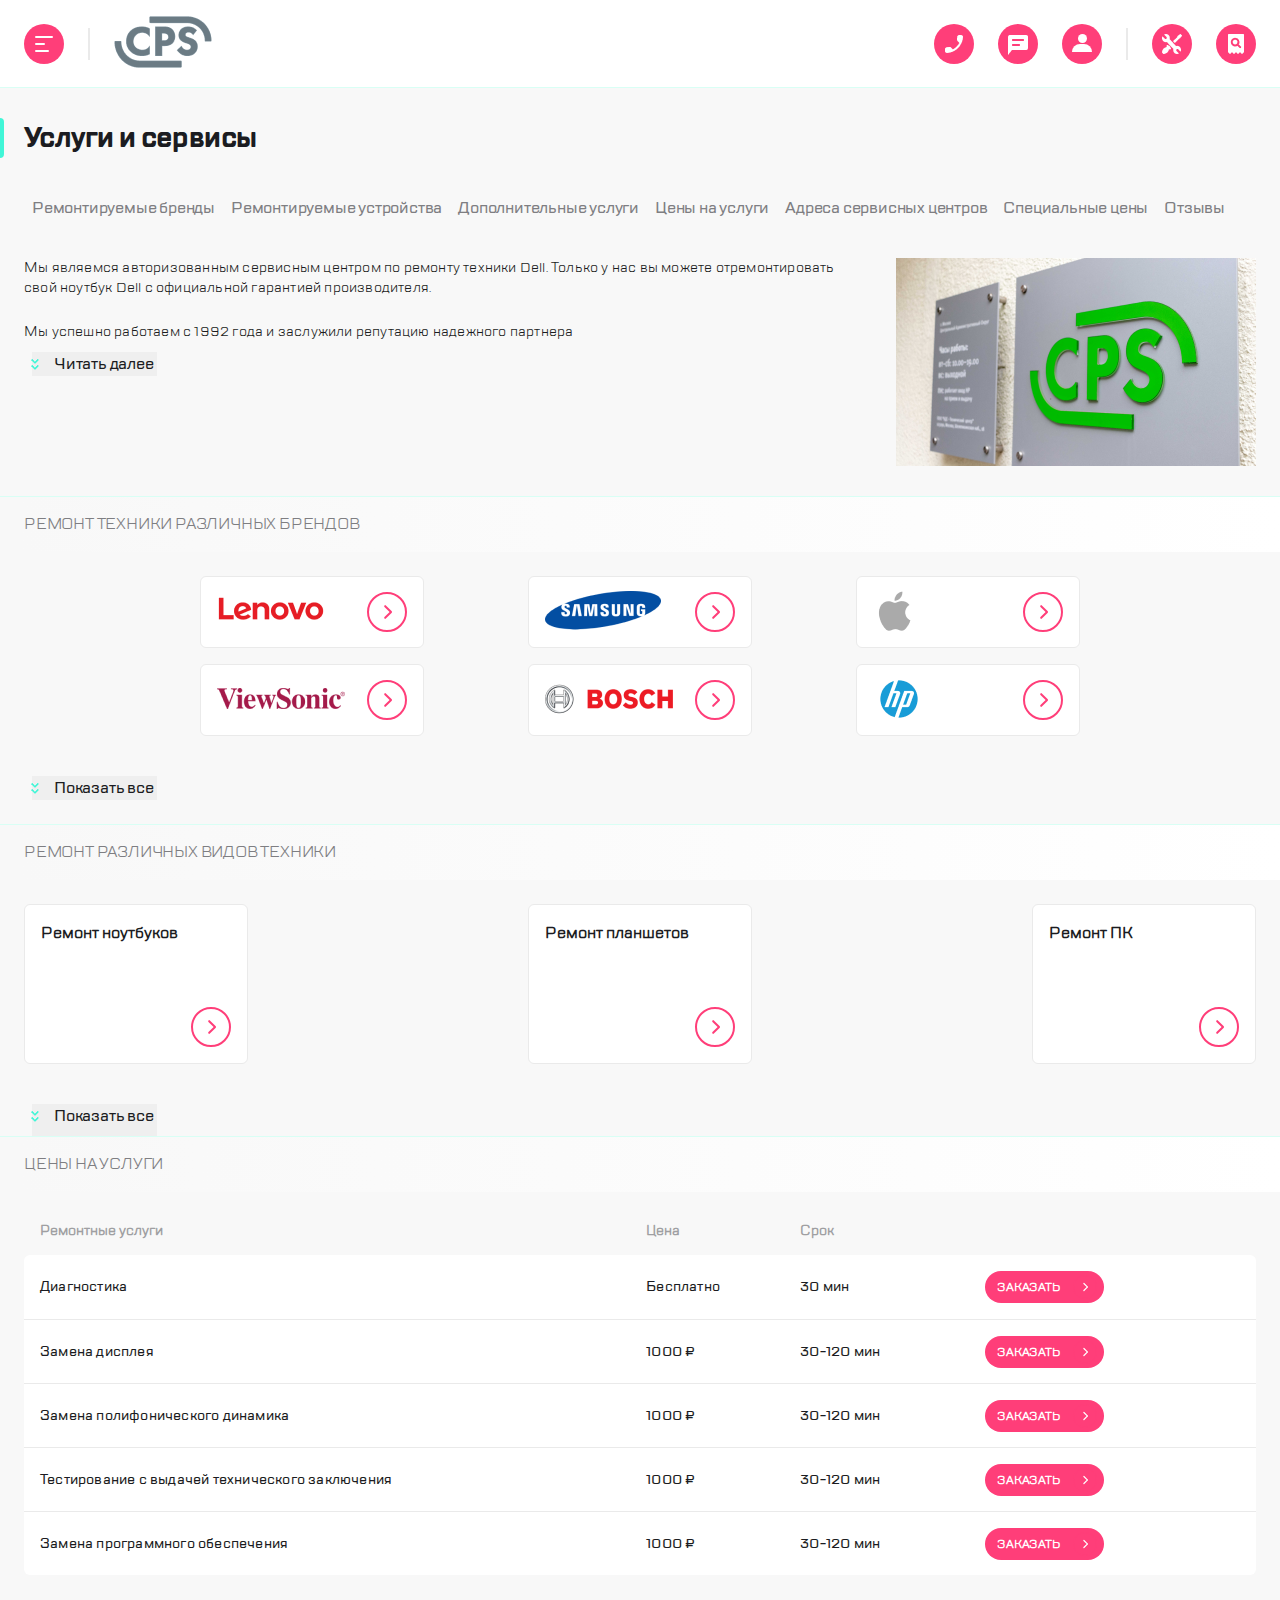
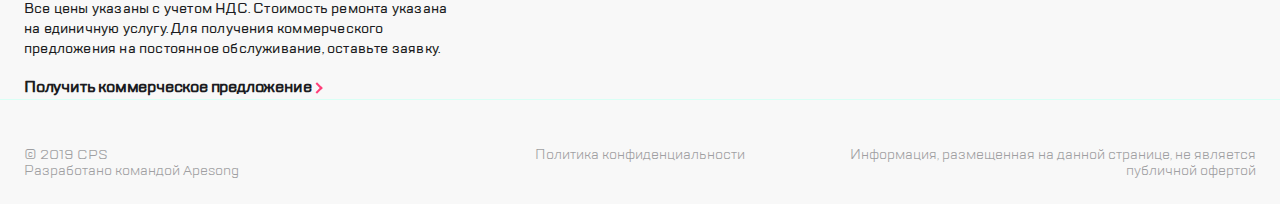
==== commit 91d7ca8d: "Updates" ====
--- a/index.html
+++ b/index.html
@@ -22,7 +22,9 @@
               </button>
             </li>
             <li class="header-logo">
-              <a href="" class="header-logo-link"><img class="header-logo-link__icon" src="img/logo.png" alt="Логотип CPS"></a>
+              <a href="#" class="header-logo-link">
+                <img class="header-logo-link__icon" src="img/logo.png" alt="Логотип CPS">
+              </a>
             </li>
             <li class="menu-element">
               <button class="button-menu-element" type="button">
@@ -35,14 +37,35 @@
         </div>
         <section class="main-menu">
           <ul class="mobile-main-menu">
-            <li class="mobile-main-menu-element"><a href="" class="mobile-main-menu-element-link">Ремонт техники</a></li>
-            <li class="mobile-main-menu-element"><a href="" class="mobile-main-menu-element-link">Услуги и сервисы</a></li>
-            <li class="mobile-main-menu-element"><a href="" class="mobile-main-menu-element-link">Корпоративным клиентам</a></li>
-            <li class="mobile-main-menu-element"><a href="" class="mobile-main-menu-element-link">Продавцам техники</a></li>
-            <li class="mobile-main-menu-element"><a href="" class="mobile-main-menu-element-link">Партнерам</a></li>
-            <li class="mobile-main-menu-element"><a href="" class="mobile-main-menu-element-link">Производителям</a></li>
-            <li class="mobile-main-menu-element"><a href="" class="mobile-main-menu-element-link">Наши сервисные центры</a></li>
-            <li class="mobile-main-menu-element"><a href="" class="mobile-main-menu-element-link">Контакты</a></li>
+            <li class="mobile-main-menu-element">
+              <a href="#" class="mobile-main-menu-element-link">Ремонт
+                техники</a>
+            </li>
+            <li class="mobile-main-menu-element">
+              <a href="#" class="mobile-main-menu-element-link">Услуги
+                и сервисы</a>
+            </li>
+            <li class="mobile-main-menu-element">
+              <a href="#" class="mobile-main-menu-element-link">Корпоративным
+                клиентам</a>
+            </li>
+            <li class="mobile-main-menu-element">
+              <a href="#" class="mobile-main-menu-element-link">Продавцам
+                техники</a>
+            </li>
+            <li class="mobile-main-menu-element">
+              <a href="#" class="mobile-main-menu-element-link">Партнерам</a>
+            </li>
+            <li class="mobile-main-menu-element">
+              <a href="#" class="mobile-main-menu-element-link">Производителям</a>
+            </li>
+            <li class="mobile-main-menu-element">
+              <a href="#" class="mobile-main-menu-element-link">Наши
+                сервисные центры</a>
+            </li>
+            <li class="mobile-main-menu-element">
+              <a href="#" class="mobile-main-menu-element-link">Контакты</a>
+            </li>
           </ul>
         </section>
         <div class="menu-footer">
@@ -53,7 +76,7 @@
               </button>
             </li>
             <li class="bottom-menu-element">
-              <button class="button-menu-element" type="button">
+              <button class="button-menu-element leave-request" type="button">
                 <div class="button-menu-element__chat-icon"></div>
               </button>
             </li>
@@ -67,19 +90,19 @@
             </li>
           </ul>
           <div class="email">
-            <a href="" class="email__email-link">mail@cps.com</a>
+            <a href="mailto:mail@cps.com" class="email__email-link">mail@cps.com</a>
           </div>
           <div class="telephone">
-            <a href="" class="telephone__telephone-link">8 800 890 8900</a>
+            <a href="tel:+78008908900" class="telephone__telephone-link">8 800 890 8900</a>
           </div>
         </div>
         <div class="language">
-          <a href="" class="language__language-link">RU</a>
-          <a href="" class="language__language-link">EN</a>
-          <a href="" class="language__language-link">CH</a>
+          <a href="#" class="language__language-link">RU</a>
+          <a href="#" class="language__language-link">EN</a>
+          <a href="#" class="language__language-link">CH</a>
         </div>
       </div>
-      <div class="mobile-menu-overlay"></div>
+      <div class="overlay mobile-menu-overlay"></div>
     </div>
     <div class="page-container">
       <div class="description">
@@ -98,7 +121,9 @@
             <li class="header-divider tablet-header-divider">
             </li>
             <li class="header-logo">
-              <a class="header-logo-link" href="#"><img class="header-logo-link__icon" src="img/logo.png" alt="Логотип CPS"></a>
+              <a class="header-logo-link" href="#">
+                <img class="header-logo-link__icon" src="img/logo.png" alt="Логотип CPS">
+              </a>
             </li>
           </ul>
           <ul class="header-right">
@@ -108,7 +133,7 @@
               </button>
             </li>
             <li>
-              <button class="button-menu-element tablet-header-icon" type="button">
+              <button class="button-menu-element tablet-header-icon leave-request" type="button">
                 <div class="button-menu-element__chat-icon"></div>
               </button>
             </li>
@@ -123,7 +148,7 @@
             <li class="header-divider">
             </li>
             <li>
-              <button class="button-menu-element leave-request" type="button">
+              <button class="button-menu-element" type="button">
                 <div class="button-menu-element__repair-icon"></div>
               </button>
             </li>
@@ -139,7 +164,7 @@
             <div class="highlight"></div>
             <h1 class="main-title">Услуги и сервисы</h1>
             <div class="buttons-title-container">
-              <button class="button-menu-element desktop-button-menu-element leave-request" type="button">
+              <button class="button-menu-element desktop-button-menu-element" type="button">
                 <div class="button-menu-element__repair-icon"></div>
               </button>
               <button class="button-menu-element desktop-button-menu-element" type="button">
@@ -177,15 +202,19 @@
           <section class="about">
             <article class="about-info">
               <div class="full-text">
-                <p class="short-text">
-                  Мы являемся авторизованным сервисным центром по ремонту техники Dell. Только у нас вы можете отремонтировать свой ноутбук Dell с официальной гарантией производителя.
-                </p>
-                <p class="tablet-text">
-                  Мы успешно работаем с 1992 года и заслужили репутацию надежного партнера<span class="desktop-text">, что подтверждает большое количество постоянных клиентов. Мы гордимся тем, что к нам обращаются по рекомендациям и, в свою очередь, советуют нас родным и близким.</span>
-                </p>
-                <p class="desktop-hide-text">Lorem ipsum dolor sit amet consectetur adipisicing, elit. Laboriosam dignissimos necessitatibus quia veritatis non asperiores eveniet corporis ratione, earum, sed nesciunt cupiditate iure architecto. Quibusdam rem modi minus delectus tenetur!</p>
+                <p class="short-text">Мы являемся авторизованным сервисным центром по ремонту техники Dell. Только у
+                  нас вы можете отремонтировать свой ноутбук Dell с официальной гарантией
+                  производителя.</p>
+                <p class="tablet-text">Мы успешно работаем с 1992 года и заслужили репутацию надежного партнера
+                  <span class="desktop-text">, что подтверждает большое количество постоянных клиентов.
+                  Мы гордимся тем, что к нам обращаются по рекомендациям и, в свою очередь,
+                  советуют нас родным и близким.</span></p>
+                <p class="desktop-hide-text">Lorem ipsum dolor sit amet consectetur adipisicing,
+                  elit. Laboriosam dignissimos necessitatibus quia veritatis non asperiores eveniet
+                  corporis ratione, earum, sed nesciunt cupiditate iure architecto. Quibusdam rem
+                  modi minus delectus tenetur!</p>
               </div>
-              <div class="summary about-summary hidden">
+              <button class="summary about-summary hidden" type="button">
                 <div class="expand-icon">
                   <div class="expand-icon__expand-arrow expand-icon__expand-arrow--to-bottom">
                   </div>
@@ -193,9 +222,10 @@
                   </div>
                 </div>
                 <div class="summary-text">
-                  <span class="summary-text__expand-text">Читать далее</span><span class="summary-text__hide-text">Скрыть</span>
-                </div>
-              </div>
+                  <span class="summary-text__expand-text">Читать далее</span>
+                  <span class="summary-text__hide-text">Скрыть</span>
+                </div>
+              </button>
             </article>
             <div class="about-image">
             </div>
@@ -204,7 +234,7 @@
       </div>
       <div class="brands-container">
         <header class="section-header brands-container-element">
-          <h1 class="section-header__title">Ремонт техники различных брендов</h1>
+          <h2 class="section-header__title">Ремонт техники различных брендов</h2>
         </header>
         
         <div class="swiper brands-container-element">
@@ -213,97 +243,119 @@
             
             <li class="swiper-slide">
               <button class="brand-button" type="button">
-                <div class="brand-logo"><img src="./img/lenovo.png" alt="Lenovo" class="brand-logo-lenovo"></div>
-                <div class="brand-circle-button">
-                  <div class="brand-circle-button__button-arrow--top-stick"></div>
-                  <div class="brand-circle-button__button-arrow--bottom-stick"></div>
-                </div>
-              </button>
-            </li>
-            <li class="swiper-slide">
-              <button class="brand-button" type="button">
-                <div class="brand-logo"><img src="./img/samsung.png" alt="Samsung" class="brand-logo-samsung"></div>
-                <div class="brand-circle-button">
-                  <div class="brand-circle-button__button-arrow--top-stick"></div>
-                  <div class="brand-circle-button__button-arrow--bottom-stick"></div>
-                </div>
-              </button>
-            </li>
-            <li class="swiper-slide">
-              <button class="brand-button" type="button">
-                <div class="brand-logo"><img src="./img/apple.png" alt="apple" class="brand-logo-apple"></div>
-                <div class="brand-circle-button">
-                  <div class="brand-circle-button__button-arrow--top-stick"></div>
-                  <div class="brand-circle-button__button-arrow--bottom-stick"></div>
-                </div>
-              </button>
-            </li>
-            <li class="swiper-slide">
-              <button class="brand-button" type="button">
-                <div class="brand-logo"><img src="./img/viewsonic.png" alt="viewsonic" class="brand-logo-viewsonic"></div>
-                <div class="brand-circle-button">
-                  <div class="brand-circle-button__button-arrow--top-stick"></div>
-                  <div class="brand-circle-button__button-arrow--bottom-stick"></div>
-                </div>
-              </button>
-            </li>
-            <li class="swiper-slide">
-              <button class="brand-button" type="button">
-                <div class="brand-logo"><img src="./img/bosch.png" alt="bosch" class="brand-logo-bosch"></div>
-                <div class="brand-circle-button">
-                  <div class="brand-circle-button__button-arrow--top-stick"></div>
-                  <div class="brand-circle-button__button-arrow--bottom-stick"></div>
-                </div>
-              </button>
-            </li>
-            <li class="swiper-slide">
-              <button class="brand-button" type="button">
-                <div class="brand-logo"><img src="./img/hp.png" alt="hp" class="brand-logo-hp"></div>
-                <div class="brand-circle-button">
-                  <div class="brand-circle-button__button-arrow--top-stick"></div>
-                  <div class="brand-circle-button__button-arrow--bottom-stick"></div>
-                </div>
-              </button>
-            </li>
-            <li class="swiper-slide">
-              <button class="brand-button" type="button">
-                <div class="brand-logo"><img src="./img/acer.png" alt="acer" class="brand-logo-acer"></div>
-                <div class="brand-circle-button">
-                  <div class="brand-circle-button__button-arrow--top-stick"></div>
-                  <div class="brand-circle-button__button-arrow--bottom-stick"></div>
-                </div>
-              </button>
-            </li>
-            <li class="swiper-slide">
-              <button class="brand-button" type="button">
-                <div class="brand-logo"><img src="./img/apple.png" alt="apple" class="brand-logo-apple"></div>
-                <div class="brand-circle-button">
-                  <div class="brand-circle-button__button-arrow--top-stick"></div>
-                  <div class="brand-circle-button__button-arrow--bottom-stick"></div>
-                </div>
-              </button>
-            </li>
-            <li class="swiper-slide">
-              <button class="brand-button" type="button">
-                <div class="brand-logo"><img src="./img/apple.png" alt="apple" class="brand-logo-apple"></div>
-                <div class="brand-circle-button">
-                  <div class="brand-circle-button__button-arrow--top-stick"></div>
-                  <div class="brand-circle-button__button-arrow--bottom-stick"></div>
-                </div>
-              </button>
-            </li>
-            <li class="swiper-slide">
-              <button class="brand-button" type="button">
-                <div class="brand-logo"><img src="./img/apple.png" alt="apple" class="brand-logo-apple"></div>
-                <div class="brand-circle-button">
-                  <div class="brand-circle-button__button-arrow--top-stick"></div>
-                  <div class="brand-circle-button__button-arrow--bottom-stick"></div>
-                </div>
-              </button>
-            </li>
-            <li class="swiper-slide">
-              <button class="brand-button" type="button">
-                <div class="brand-logo"><img src="./img/apple.png" alt="apple" class="brand-logo-apple"></div>
+                <div class="brand-logo">
+                  <img src="./img/lenovo.png" alt="Lenovo" class="brand-logo-lenovo">
+                </div>
+                <div class="brand-circle-button">
+                  <div class="brand-circle-button__button-arrow--top-stick"></div>
+                  <div class="brand-circle-button__button-arrow--bottom-stick"></div>
+                </div>
+              </button>
+            </li>
+            <li class="swiper-slide">
+              <button class="brand-button" type="button">
+                <div class="brand-logo">
+                  <img src="./img/samsung.png" alt="Samsung" class="brand-logo-samsung">
+                </div>
+                <div class="brand-circle-button">
+                  <div class="brand-circle-button__button-arrow--top-stick"></div>
+                  <div class="brand-circle-button__button-arrow--bottom-stick"></div>
+                </div>
+              </button>
+            </li>
+            <li class="swiper-slide">
+              <button class="brand-button" type="button">
+                <div class="brand-logo">
+                  <img src="./img/apple.png" alt="apple" class="brand-logo-apple">
+                </div>
+                <div class="brand-circle-button">
+                  <div class="brand-circle-button__button-arrow--top-stick"></div>
+                  <div class="brand-circle-button__button-arrow--bottom-stick"></div>
+                </div>
+              </button>
+            </li>
+            <li class="swiper-slide">
+              <button class="brand-button" type="button">
+                <div class="brand-logo">
+                  <img src="./img/viewsonic.png" alt="viewsonic" class="brand-logo-viewsonic">
+                </div>
+                <div class="brand-circle-button">
+                  <div class="brand-circle-button__button-arrow--top-stick"></div>
+                  <div class="brand-circle-button__button-arrow--bottom-stick"></div>
+                </div>
+              </button>
+            </li>
+            <li class="swiper-slide">
+              <button class="brand-button" type="button">
+                <div class="brand-logo">
+                  <img src="./img/bosch.png" alt="bosch" class="brand-logo-bosch">
+                </div>
+                <div class="brand-circle-button">
+                  <div class="brand-circle-button__button-arrow--top-stick"></div>
+                  <div class="brand-circle-button__button-arrow--bottom-stick"></div>
+                </div>
+              </button>
+            </li>
+            <li class="swiper-slide">
+              <button class="brand-button" type="button">
+                <div class="brand-logo">
+                  <img src="./img/hp.png" alt="hp" class="brand-logo-hp">
+                </div>
+                <div class="brand-circle-button">
+                  <div class="brand-circle-button__button-arrow--top-stick"></div>
+                  <div class="brand-circle-button__button-arrow--bottom-stick"></div>
+                </div>
+              </button>
+            </li>
+            <li class="swiper-slide">
+              <button class="brand-button" type="button">
+                <div class="brand-logo">
+                  <img src="./img/acer.png" alt="acer" class="brand-logo-acer">
+                </div>
+                <div class="brand-circle-button">
+                  <div class="brand-circle-button__button-arrow--top-stick"></div>
+                  <div class="brand-circle-button__button-arrow--bottom-stick"></div>
+                </div>
+              </button>
+            </li>
+            <li class="swiper-slide">
+              <button class="brand-button" type="button">
+                <div class="brand-logo">
+                  <img src="./img/apple.png" alt="apple" class="brand-logo-apple">
+                </div>
+                <div class="brand-circle-button">
+                  <div class="brand-circle-button__button-arrow--top-stick"></div>
+                  <div class="brand-circle-button__button-arrow--bottom-stick"></div>
+                </div>
+              </button>
+            </li>
+            <li class="swiper-slide">
+              <button class="brand-button" type="button">
+                <div class="brand-logo">
+                  <img src="./img/apple.png" alt="apple" class="brand-logo-apple">
+                </div>
+                <div class="brand-circle-button">
+                  <div class="brand-circle-button__button-arrow--top-stick"></div>
+                  <div class="brand-circle-button__button-arrow--bottom-stick"></div>
+                </div>
+              </button>
+            </li>
+            <li class="swiper-slide">
+              <button class="brand-button" type="button">
+                <div class="brand-logo">
+                  <img src="./img/apple.png" alt="apple" class="brand-logo-apple">
+                </div>
+                <div class="brand-circle-button">
+                  <div class="brand-circle-button__button-arrow--top-stick"></div>
+                  <div class="brand-circle-button__button-arrow--bottom-stick"></div>
+                </div>
+              </button>
+            </li>
+            <li class="swiper-slide">
+              <button class="brand-button" type="button">
+                <div class="brand-logo">
+                  <img src="./img/apple.png" alt="apple" class="brand-logo-apple">
+                </div>
                 <div class="brand-circle-button">
                   <div class="brand-circle-button__button-arrow--top-stick"></div>
                   <div class="brand-circle-button__button-arrow--bottom-stick"></div>
@@ -319,7 +371,7 @@
           
           <div class="fading-right"></div>
         </div>
-        <div class="summary brands-container-element hidden">
+        <button class="summary brands-container-element hidden" type="button">
           <div class="expand-icon">
             <div class="expand-icon__expand-arrow expand-icon__expand-arrow--to-bottom">
             </div>
@@ -327,13 +379,14 @@
             </div>
           </div>
           <div class="summary-text">
-            <span class="summary-text__expand-text">Показать все</span><span class="summary-text__hide-text">Скрыть</span>
-          </div>
-        </div>
+            <span class="summary-text__expand-text">Показать все</span>
+            <span class="summary-text__hide-text">Скрыть</span>
+          </div>
+        </button>
       </div>
       <section class="device-type">
         <header class="section-header device-type-header">
-          <h1 class="section-header__title">Ремонт различных видов техники</h1>
+          <h2 class="section-header__title">Ремонт различных видов техники</h2>
         </header>
         <div class="swiper2">
           <ul class="swiper-wrapper">
@@ -422,7 +475,7 @@
           <div class="swiper-pagination"></div>
           <div class="fading-right"></div>
         </div>
-        <div class="summary device-type-summary hidden">
+        <button class="summary device-type-summary hidden" type="button">
           <div class="expand-icon">
             <div class="expand-icon__expand-arrow expand-icon__expand-arrow--to-bottom">
             </div>
@@ -430,13 +483,14 @@
             </div>
           </div>
           <div class="summary-text">
-            <span class="summary-text__expand-text">Показать все</span><span class="summary-text__hide-text">Скрыть</span>
-          </div>
-        </div>
+            <span class="summary-text__expand-text">Показать все</span>
+            <span class="summary-text__hide-text">Скрыть</span>
+          </div>
+        </button>
       </section>
       <section class="prices">
         <header class="section-header prices-header">
-          <h1 class="section-header__title">Цены на услуги</h1>
+          <h2 class="section-header__title">Цены на услуги</h2>
         </header>
         <div class="swiper3">
           <ul class="swiper-wrapper">
@@ -444,7 +498,8 @@
               <div class="service-type">
                 <div class="service-type__service">
                   <h3 class="service-type__title">Ремонтные услуги</h3>
-                  <p class="service-type__description">Тестирование с выдачей технического заключения</p>
+                  <p class="service-type__description">Тестирование с выдачей технического
+                    заключения</p>
                 </div>
                 <div class="service-type__price">
                   <h3 class="service-type__title">Цена</h3>
@@ -467,7 +522,8 @@
               <div class="service-type">
                 <div class="service-type__service">
                   <h3 class="service-type__title">Ремонтные услуги</h3>
-                  <p class="service-type__description">Тестирование с выдачей технического заключения</p>
+                  <p class="service-type__description">Тестирование с выдачей технического
+                    заключения</p>
                 </div>
                 <div class="service-type__price">
                   <h3 class="service-type__title">Цена</h3>
@@ -490,7 +546,8 @@
               <div class="service-type">
                 <div class="service-type__service">
                   <h3 class="service-type__title">Ремонтные услуги</h3>
-                  <p class="service-type__description">Тестирование с выдачей технического заключения</p>
+                  <p class="service-type__description">Тестирование с выдачей технического
+                    заключения</p>
                 </div>
                 <div class="service-type__price">
                   <h3 class="service-type__title">Цена</h3>
@@ -513,7 +570,8 @@
               <div class="service-type">
                 <div class="service-type__service">
                   <h3 class="service-type__title">Ремонтные услуги</h3>
-                  <p class="service-type__description">Тестирование с выдачей технического заключения</p>
+                  <p class="service-type__description">Тестирование с выдачей технического
+                    заключения</p>
                 </div>
                 <div class="service-type__price">
                   <h3 class="service-type__title">Цена</h3>
@@ -536,7 +594,8 @@
               <div class="service-type">
                 <div class="service-type__service">
                   <h3 class="service-type__title">Ремонтные услуги</h3>
-                  <p class="service-type__description">Тестирование с выдачей технического заключения</p>
+                  <p class="service-type__description">Тестирование с выдачей технического
+                    заключения</p>
                 </div>
                 <div class="service-type__price">
                   <h3 class="service-type__title">Цена</h3>
@@ -603,7 +662,8 @@
               </button>
             </li>
             <li class="price-row">
-              <span class="service-type__description">Тестирование с выдачей технического заключения</span>
+              <span class="service-type__description">Тестирование с выдачей технического
+                заключения</span>
               <span class="service-type__description">1000 &#8381;</span>
               <span class="service-type__description">30-120 мин</span>
               <button class="order-service" type="button">
@@ -631,23 +691,20 @@
       </section>
       <section class="commercial-order">
         <div class="commercial-order-description">
-          <span>Все цены указаны с учетом НДС. Стоимость ремонта указана на единичную услугу. Для получения коммерческого предложения на постоянное обслуживание, оставьте заявку.</span>
+          <span>Все цены указаны с учетом НДС. Стоимость ремонта указана на единичную услугу. Для
+            получения коммерческого предложения на постоянное обслуживание, оставьте заявку.</span>
         </div>
         <div class="get-commercial-order">
-          <a href="" class="get-commercial-order__link">Получить коммерческое предложение</a>
-          <div class="brand-circle-button">
-            <div class="brand-circle-button__button-arrow--top-stick"></div>
-            <div class="brand-circle-button__button-arrow--bottom-stick"></div>
-          </div>
+          <a href="#" class="get-commercial-order__link">Получить коммерческое предложение</a>
         </div>
       </section>
       <footer class="main-footer">
         <div class="copyright">
           <p>&#169 2019 CPS</p>
-          <p>Разработано командой <a href="">Apesong</a></p>
+          <p>Разработано командой <a href="#">Apesong</a></p>
         </div>
         <div class="agreement">
-          <p><a href="">Политика конфиденциальности</a></p>
+          <p><a href="#">Политика конфиденциальности</a></p>
         </div>
         <div class="disclaimer">
           <p>Информация, размещенная на данной странице, не является публичной офертой</p>
@@ -656,7 +713,7 @@
     </div>
     <div class="modal-container">
       <div class="modal-block modal-feedback">
-        <div class="modal-overlay"></div>
+        <div class="overlay modal-overlay"></div>
         <div class="form-block">
           <button class="button-menu-element" type="button">
             <div class="button-menu-element__cross-stick">
@@ -674,7 +731,9 @@
             <input type="email" name="email" placeholder="Электронная почта">
             <textarea name="message" id="message" cols="30" rows="4" placeholder="Сообщение"></textarea>
             <div class="legal-agreement">
-              <span>Нажимая "отправить", вы даете согласие на <a href="" class="legal-agreement__link">обработку персональных данных</a> и соглашаетесь с нашей <a href="" class="legal-agreement__link">политикой конфиденцильности</a></span>
+              <span>Нажимая "отправить", вы даете согласие на <a href="#" class="legal-agreement__link">обработку
+                персональных данных</a> и соглашаетесь с нашей <a href="#" class="legal-agreement__link">политикой
+                конфиденцильности</a></span>
             </div>
             <button class="order-service" type="submit">
               <span class="order-service__title">ОТПРАВИТЬ</span>
@@ -687,7 +746,7 @@
         </div>
       </div>
       <div class="modal-block modal-call">
-        <div class="modal-overlay"></div>
+        <div class="overlay modal-overlay"></div>
         <div class="form-block">
           <button class="button-menu-element" type="button">
             <div class="button-menu-element__cross-stick">
@@ -702,7 +761,9 @@
           <form action="" class="form feedback-form">
             <input type="tel" name="tel" placeholder="Телефон">
             <div class="legal-agreement">
-              <span>Нажимая "отправить", вы даете согласие на <a href="" class="legal-agreement__link">обработку персональных данных</a> и соглашаетесь с нашей <a href="" class="legal-agreement__link">политикой конфиденцильности</a></span>
+              <span>Нажимая "отправить", вы даете согласие на <a href="#" class="legal-agreement__link">обработку
+                персональных данных</a> и соглашаетесь с нашей <a href="#" class="legal-agreement__link">политикой
+                конфиденцильности</a></span>
             </div>
             <button class="order-service" type="submit">
               <span class="order-service__title">ОТПРАВИТЬ</span>
@@ -719,4 +780,4 @@
   
 </body>
 
-</html>
+</html>--- a/style.css
+++ b/style.css
@@ -691,7 +691,7 @@
   overflow: hidden;
 }
 
-@font-face{font-family:'TT Lakes Regular';src:url(c794c866fb368b7f82aa.eot);src:url(c794c866fb368b7f82aa.eot?#iefix) format("embedded-opentype"),url(ecf08c49b0b1d4d71f5b.woff) format("woff"),url(a0bf8bd54132d614be5d.ttf) format("truetype");font-weight:normal;font-style:normal}@font-face{font-family:'TT Lakes Medium';src:url(018ab39c10b6a4a7146a.eot);src:url(018ab39c10b6a4a7146a.eot?#iefix) format("embedded-opentype"),url(fe25154d26f37feaf90c.woff) format("woff"),url(1db5f8df31efefe6bea1.ttf) format("truetype");font-weight:normal;font-style:normal}@font-face{font-family:'TT Lakes Bold';src:url(c241ebcfcbd5a82503ea.eot);src:url(c241ebcfcbd5a82503ea.eot?#iefix) format("embedded-opentype"),url(5fe27ad211f7b79014fc.woff) format("woff"),url(8747246cd48097156cbb.ttf) format("truetype");font-weight:normal;font-style:normal}html{margin:0;padding:0;box-sizing:border-box}*,*:before,*:after{box-sizing:inherit}body{margin:0;padding:0}a{text-decoration:none}ul{margin:0;padding:0;list-style:none}button{margin:0;padding:0;border:none}.content{display:flex;flex-direction:row;flex-wrap:nowrap;width:320px;overflow:hidden}@media (min-width: 768px){.content{width:768px}}@media (min-width: 1440px){.content{width:1440px;margin:auto;border-left:1px solid #EAEAEA}}.mobile-menu-header{padding-top:18px;width:320px}.mobile-menu-container{margin-left:-320px;box-shadow:none;position:fixed;width:320px;height:100%;display:flex;flex-direction:column;justify-content:space-between;background-color:#fff;z-index:11;transition-property:margin-left;transition-duration:1s;z-index:30}@media (min-width: 1440px){.mobile-menu-container{margin-left:0}}.header-logo{opacity:1;transition-duration:0.5s;transition-property:opacity}.header-logo:hover,.header-logo:active{opacity:0.5}.top-menu{display:flex;justify-content:flex-start;list-style:none;align-items:center;margin-left:24px}.top-menu>.menu-element:first-child{margin-right:16px}@media (min-width: 1440px){.top-menu>.menu-element:first-child{display:none}}.top-menu>.menu-element:last-child{margin-left:79px}@media (min-width: 1440px){.top-menu>.menu-element:last-child{margin-left:120px}}.main-menu{margin-top:24px}.mobile-main-menu{display:flex;flex-direction:column;justify-content:space-between}.mobile-main-menu-element{position:relative;height:24px;margin-left:24px;margin-bottom:4vh}.mobile-main-menu-element-link{font-family:"TT Lakes Regular", "Arial", sans-serif;font-weight:bold;font-size:16px;line-height:24px;letter-spacing:-0.2px;color:#1B1C21}.mobile-main-menu-element-link:hover,.mobile-main-menu-element-link:active{font-family:"TT Lakes Regular", "Arial", sans-serif;font-weight:bold;font-size:16px;line-height:24px;letter-spacing:-0.2px;color:#7E7E82}.mobile-main-menu-element-link:hover::before,.mobile-main-menu-element-link:active::before{content:"";position:absolute;top:-4px;left:-24px;background-color:#41F6D7;width:4px;height:32px;border-top-right-radius:16px;border-bottom-right-radius:16px}.menu-footer{display:flex;flex-direction:column}.bottom-menu{display:flex;justify-content:flex-start;margin-left:24px}.bottom-menu .button-menu-element{margin-right:16px}.email{margin-top:16px;margin-left:24px;height:24px}.email__email-link{font-family:"TT Lakes Regular", "Arial", sans-serif;font-size:16px;font-weight:bold;line-height:24px;letter-spacing:-0.2px;color:#1B1C21}.telephone{margin-top:12px;margin-left:24px;height:32px}.telephone__telephone-link{font-family:"TT Lakes Medium", "Arial", sans-serif;font-weight:bold;font-size:24px;line-height:32px;letter-spacing:-0.6px;color:#1B1C21}.language{margin-bottom:32px;margin-left:24px;height:24px}.language__language-link{font-family:"TT Lakes Regular", "Arial", sans-serif;font-weight:bold;font-size:16px;line-height:24px;letter-spacing:-0.2px;color:#1B1C21}.language__language-link__language-link:hover,.language__language-link__language-link:active{font-family:"TT Lakes Regular", "Arial", sans-serif;font-weight:bold;font-size:16px;line-height:24px;letter-spacing:-0.2px;color:#7E7E82}.mobile-menu-overlay{position:fixed;left:0;width:0;height:100%;background-color:#fff;opacity:0;transition-property:left width opacity;transition-duration:1s;z-index:20}.brands-container{display:flex;flex-direction:column;justify-content:flex-start;width:320px;background-color:#F8F8F8}@media (min-width: 768px){.brands-container{display:flex;flex-direction:column;justify-content:flex-start;width:768px;min-height:322px;background-color:#F8F8F8}}@media (min-width: 1440px){.brands-container{width:1120px}}.section-header{height:80px;box-shadow:inset 0 1px 0 0 #D9FFF5;background-image:linear-gradient(90deg, #F8F8F8 0%, #fff 98.61%)}@media (min-width: 768px){.section-header{height:56px;box-shadow:inset 0 1px 0 0 #D9FFF5;background-image:linear-gradient(90deg, #F8F8F8 1.39%, #fff 100%)}}.section-header__title{margin:16px;font-family:"TT Lakes Regular", "Arial", sans-serif;font-weight:normal;font-size:16px;line-height:24px;letter-spacing:-0.2px;color:#7E7E82;text-transform:uppercase}@media (min-width: 768px){.section-header__title{margin-left:24px}}@media (min-width: 1440px){.section-header__title{margin-left:32px}}.swiper{width:320px}@media (min-width: 768px){.swiper{display:none}}.swiper2{width:320px;position:relative;overflow:hidden;background-color:#F8F8F8;padding-top:16px;padding-bottom:16px}@media (min-width: 768px){.swiper2{display:none}}.swiper2>.swiper-pagination{top:192px}.swiper2>.fading-right{height:176px}.swiper3{width:320px;position:relative;overflow:hidden;background-color:#F8F8F8;padding-top:16px}@media (min-width: 768px){.swiper3{display:none}}.swiper3>.swiper-wrapper{margin-left:8px}.swiper3>.swiper-pagination{top:232px}.swiper3>.fading-right{height:216px}.brands-container-element{margin-bottom:16px}@media (min-width: 768px){.brands-container-element{margin-bottom:24px}}.swiper-wrapper{margin-left:16px;margin-bottom:40px}.brand-button{box-sizing:border-box;display:flex;justify-content:space-between;align-items:center;background-color:#fff;width:240px;height:72px;border:1px solid #EAEAEA;border-radius:6px;padding:0;transition-property:background-color;transition-duration:1s}.brand-button:hover,.brand-button:active{background-color:#EAEAEA;cursor:pointer}@media (min-width: 768px){.brand-button{width:224px}}.brand-logo{margin-left:16px}.brand-circle-button{margin-right:16px;width:40px;height:40px;border:2px solid #FF3E79;border-radius:20px}.brand-circle-button__button-arrow--top-stick{width:10px;height:2px;background-color:#FF3E79;border-radius:1px;transform:translate(14px, 14px) rotate(45deg)}.brand-circle-button__button-arrow--bottom-stick{width:10px;height:2px;background-color:#FF3E79;border-radius:1px;transform:translate(14px, 18px) rotate(-45deg)}.swiper-pagination-bullet{width:12px;height:12px;border-radius:6px;background-color:#B5B6BC}.swiper-pagination-bullet:hover{cursor:pointer}.slides{display:flex}.page-container{width:320px;opacity:1;transition-property:opacity;transition-duration:1s}@media (min-width: 768px){.page-container{width:768px}}@media (min-width: 1440px){.page-container{width:1120px;margin-left:320px}}.button-menu-element{position:relative;display:flex;flex-direction:column;width:40px;height:40px;border-radius:20px;background-color:#FF3E79;transition-duration:0.5s;transition-property:opacity}.button-menu-element:hover,.button-menu-element:active{width:40px;height:40px;border-radius:20px;background-color:#FF3E79;opacity:0.5;cursor:pointer}.button-menu-element__burger-top{width:18px;height:2px;border-radius:1px;background-color:#fff;margin-left:11px;margin-top:12px}.button-menu-element__burger-middle{width:10px;height:2px;border-radius:1px;background-color:#fff;margin-left:11px;margin-top:5px}.button-menu-element__burger-bottom{width:14px;height:2px;border-radius:1px;background-color:#fff;margin-left:11px;margin-top:5px}.button-menu-element.tablet-header-icon{display:none}@media (min-width: 768px){.button-menu-element.tablet-header-icon{display:flex}}.button-menu-element__phone-icon{background-image:url(30376f0b82651c423067.png);width:18px;height:18px;margin-left:11px;margin-top:11px}.button-menu-element__chat-icon{background-image:url(166982869dede729a84b.png);width:20px;height:20px;margin-left:10px;margin-top:11px}.button-menu-element__profile-head-icon{width:9px;height:9px;margin-left:15.5px;margin-top:10px;background-color:#fff;border-radius:50%}.button-menu-element__profile-body-icon{width:20px;height:8px;margin-left:10px;margin-top:1px;background-color:#fff;border-top-right-radius:10px;border-top-left-radius:10px}.button-menu-element__repair-icon{background-image:url(544e14e4f75e60d9ef31.png);width:20px;height:20px;margin-left:10px;margin-top:10px}.button-menu-element__status-icon{background-image:url(abe0a563efd47ebd447f.png);width:16px;height:20px;margin-left:12px;margin-top:10px}.button-menu-element.desktop-button-menu-element:nth-last-child(2){margin-right:160px}.button-menu-element.desktop-button-menu-element:nth-last-child(2)::before{content:"Оставить заявку";margin-left:-133px;margin-top:8px;font-family:"TT Lakes Medium", "Arial", sans-serif;font-size:16px;line-height:24px;text-align:right;letter-spacing:-0.2px;color:#1B1C21;text-decoration:none}.button-menu-element.desktop-button-menu-element:last-child{margin-right:30px}.button-menu-element.desktop-button-menu-element::before{content:"Статус ремонта";margin-left:-127px;margin-top:8px;font-family:"TT Lakes Medium", "Arial", sans-serif;font-size:16px;line-height:24px;text-align:right;letter-spacing:-0.2px;color:#1B1C21;text-decoration:none}.button-menu-element.desktop-button-menu-element>div{position:absolute;top:0;left:0}.button-menu-element__cross-stick:first-child{position:absolute;top:19px;left:9px;width:22px;height:2px;background:#fff;border-radius:1px;transform:rotate(45deg)}.button-menu-element__cross-stick:last-child{position:absolute;top:19px;left:9px;width:22px;height:2px;background-color:#fff;border-radius:1px;transform:rotate(-45deg)}.button-menu-element__glass-outer-round{position:absolute;top:11px;left:11px;width:13px;height:13px;background-color:#fff;border-radius:50%}.button-menu-element__glass-inner-round{position:absolute;top:13px;left:13px;width:9px;height:9px;background-color:#FF3E79;border-radius:50%}.button-menu-element__glass-stick{position:absolute;top:24px;left:20px;width:8px;height:2px;background-color:#FFFFFF;border-radius:1px;transform:rotate(45deg)}.buttons-title-container{display:none}@media (min-width: 1440px){.buttons-title-container{display:flex;justify-content:flex-end}}.about{display:flex;flex-direction:column;justify-content:space-between}@media (min-width: 768px){.about{display:flex;flex-direction:row;justify-content:space-between;min-height:208px}}@media (min-width: 1440px){.about{display:flex;flex-direction:row;justify-content:space-between;min-height:307px}}.about-image{background-image:url(f9242efdd1f0a5966346.png);height:176px;width:320px}@media (min-width: 768px){.about-image{height:208px;width:360px;margin-right:24px;background-image:url(6a3c4b5130b8cefdb0a2.png)}}@media (min-width: 1440px){.about-image{background-image:url(1a42c19ab0c82efdbb31.png);height:307px;width:532px}}.about-info{display:flex;flex-direction:column;font-family:"TT Lakes Regular", "Arial", sans-serif;font-weight:normal;font-style:normal;font-size:14px;line-height:18px;letter-spacing:0.2px;color:#1B1C21}@media (min-width: 768px){.about-info{display:flex;flex-direction:column;width:336px;font-family:"TT Lakes Regular", "Arial", sans-serif;font-weight:normal;font-style:normal;font-size:14px;line-height:20px;letter-spacing:0.2px;color:#1B1C21}}@media (min-width: 1440px){.about-info{display:flex;flex-direction:column;width:490px;margin-top:9px;font-family:"TT Lakes Regular", "Arial", sans-serif;font-weight:normal;font-style:normal;font-size:14px;line-height:20px;letter-spacing:0.2px;color:#1B1C21}}.burger-menu-link{height:16px}.button-info{height:40px;font-family:"TT Lakes Medium", "Arial", sans-serif;font-size:16px;line-height:24px;letter-spacing:-0.2px;color:#7E7E82;white-space:nowrap;padding:6px;background-color:#F8F8F8;border:2px solid transparent;transition-property:border, background-color;transition-duration:1s}.button-info:hover{background-color:#fff;border:2px solid #B8FFEC;border-radius:6px;cursor:pointer;padding:6px}.button-info:focus,.button-info:active{background-color:#fff;border:2px solid #B8FFEC;border-radius:6px;padding:6px}.chat-link{height:20px;margin-top:1px}@media (min-width: 768px){.desktop-text{display:none}}@media (min-width: 1440px){.desktop-text{display:inline}}.desktop-hide-text{display:none}.expand-img{margin-right:8px}.fading-right{position:absolute;width:24px;height:100%;top:0;right:0;background:linear-gradient(270deg, #F8F8F8 16.84%, rgba(248,248,248,0.0001) 100%);z-index:2}.header{min-width:320px;height:88px;display:flex;justify-content:space-between;align-items:center}@media (min-width: 768px){.header{height:88px;display:flex;justify-content:space-between;align-items:center}}@media (min-width: 1440px){.header{display:none}}.header-divider{width:2px;height:32px;background-color:#EAEAEA}.header-divider.tablet-header-divider{display:none}@media (min-width: 768px){.header-divider.tablet-header-divider{display:flex}}.header-icon{width:40px;height:40px;border-radius:20px;background-color:#FF3E79;display:flex;justify-content:center;align-items:center}.header-icon.tablet-header-icon{display:none}@media (min-width: 768px){.header-icon.tablet-header-icon{display:flex}}.header-left{display:flex;justify-content:space-evenly;align-items:center;margin:0;padding:0;width:186px;list-style-type:none}@media (min-width: 768px){.header-left{display:flex;justify-content:space-evenly;align-items:center;margin:0;padding:0;width:236px;list-style-type:none}}.header-right{display:flex;justify-content:space-evenly;align-items:center;margin:0;padding:0;width:134px;list-style-type:none}@media (min-width: 768px){.header-right{display:flex;justify-content:space-evenly;align-items:center;margin:0;padding:0;width:370px;list-style-type:none}}.hide-text{display:none}.highlight{width:4px;height:40px;background-color:#41F6D7;margin-right:12px;border-top-right-radius:20px;border-bottom-right-radius:20px}@media (min-width: 768px){.highlight{width:4px;height:40px;background-color:#41F6D7;margin-right:20px;border-top-right-radius:20px;border-bottom-right-radius:20px}}@media (min-width: 1440px){.highlight{position:absolute;top:0;left:-1px;width:3px;height:40px;background-color:#41F6D7;borderradius:20px}}.main{box-shadow:0 -1px #D9FFF5;display:flex;flex-direction:column;justify-content:space-evenly;background-color:#F8F8F8;min-width:320px;min-height:498px}@media (min-width: 768px){.main{box-shadow:0 -1px #D9FFF5;display:flex;flex-direction:column;justify-content:space-evenly;min-height:408px;background-color:#F8F8F8}}@media (min-width: 1440px){.main{box-shadow:0 -1px #D9FFF5;display:flex;flex-direction:column;justify-content:space-evenly;min-height:537px;background-color:#F8F8F8}}.main-title{font-family:"TT Lakes Bold", "Arial", sans-serif;font-weight:normal;font-style:normal;font-size:28px;line-height:40px;letter-spacing:-0.6px;color:#1B1C21;margin:0}@media (min-width: 1440px){.main-title{align-self:flex-start;font-family:"TT Lakes Bold", "Arial", sans-serif;font-weight:normal;font-style:normal;font-size:28px;line-height:40px;letter-spacing:-0.6px;color:#1B1C21;margin-left:32px}}.more{background-color:#F8F8F8;border:none;display:flex;justify-content:flex-start;margin-top:16px;padding:0}@media (min-width: 768px){.more{background-color:#F8F8F8;border:none;display:flex;justify-content:flex-start;margin-top:10px;padding:0}}@media (min-width: 1440px){.more{background-color:#F8F8F8;border:none;display:flex;justify-content:flex-start;margin-top:14px;padding:0}}.phone-link{height:18px}.profile-link{height:20px}.repair{display:none}@media (min-width: 1440px){.repair{display:flex;margin-left:456px}}.repair-link{height:20px}.repair-status{margin-right:8px;font-family:"TT Lakes Medium", "Arial", sans-serif;font-size:16px;line-height:24px;text-align:right;letter-spacing:-0.2px;color:#1B1C21;text-decoration:none}.repair-status-link{display:flex;align-items:center}.request-link{display:flex;align-items:center}.short-text{margin:0}.menu-slider{position:relative;display:flex;justify-content:flex-start;height:40px}@media (min-width: 1440px){.menu-slider{display:flex;justify-content:flex-start;height:80px}}.slider-wrapper{margin-top:0;margin-right:0;margin-bottom:0;margin-left:16px;padding:0;height:40px;display:flex;justify-content:flex-start;overflow:auto;list-style-type:none}@media (min-width: 768px){.slider-wrapper{margin-top:0;margin-right:0;margin-bottom:0;margin-left:24px;padding:0;height:40px;display:flex;justify-content:flex-start;overflow:auto;list-style-type:none}}@media (min-width: 1440px){.slider-wrapper{margin-top:0;margin-right:0;margin-bottom:0;margin-left:32px;padding:0;height:80px;display:flex;justify-content:flex-start;flex-wrap:wrap;list-style-type:none}}.slider-wrapper::-webkit-scrollbar{width:0;height:0}.status{display:none}@media (min-width: 1440px){.status{display:flex;margin-right:32px}}.status-link{height:20px}.submit-request{margin-right:8px;font-family:"TT Lakes Medium", "Arial", sans-serif;font-size:16px;line-height:24px;text-align:right;letter-spacing:-0.2px;color:#1B1C21;text-decoration:none}.summary{font-family:"TT Lakes Medium", "Arial", sans-serif;font-size:16px;line-height:24px;letter-spacing:-0.2px;color:#1B1C21;display:none;width:125px;margin-left:24px}.summary:hover{cursor:pointer}.summary.about-summary{display:flex;margin-top:16px;margin-left:24px}@media (min-width: 768px){.summary.about-summary{margin-top:10px;margin-left:32px}}@media (min-width: 1440px){.summary.about-summary{margin-top:14px;margin-left:39px}}@media (min-width: 768px){.summary{display:flex;margin-left:32px;height:24px}}@media (min-width: 1440px){.summary{display:flex;margin-left:39px;height:24px}}.tablet-text{display:none}@media (min-width: 768px){.tablet-text{display:block;margin-top:24px;margin-bottom:0}}.title-container{height:40px;display:flex;justify-content:flex-start}@media (min-width: 1440px){.title-container{position:relative;justify-content:space-between;height:40px}}.device-type{background-color:#F8F8F8}.device-type-header>.section-header__title{margin-top:0;padding-top:16px}.expand-icon{margin-right:16px}.expand-icon__expand-arrow{width:6px;height:6px;border-left:2px solid #41F6D7;border-bottom:2px solid #41F6D7;border-radius:1px}.expand-icon__expand-arrow--to-top:first-child{transform:translate(0, 5px) rotate(135deg)}.expand-icon__expand-arrow--to-top:last-child{transform:translate(0, 5px) rotate(135deg)}.expand-icon__expand-arrow--to-bottom:first-child{transform:translate(0, 5px) rotate(-45deg)}.expand-icon__expand-arrow--to-bottom:last-child{transform:translate(0, 5px) rotate(-45deg)}.summary-text{font-family:"TT Lakes Medium", "Arial", sans-serif;font-weight:500;font-size:16px;line-height:24px;letter-spacing:-0.2px;color:#1B1C21}.summary-text__hide-text{display:none}.full-text{margin-left:16px;padding-right:16px}@media (min-width: 768px){.full-text{margin-left:24px;padding-right:0}}@media (min-width: 1440px){.full-text{margin-left:32px}}.brands-list{list-style:none;display:flex;justify-content:flex-start;flex-wrap:wrap}.brands-list-element{margin-left:24px;margin-bottom:16px}@media (min-width: 1120px){.brands-list-element{margin-left:32px}}.slider{display:none}@media (min-width: 768px){.slider{display:flex}}.tablet-hidden{display:none}@media (min-width: 1440px){.tablet-hidden{display:flex}}@media (min-width: 1440px){.desktop-hidden{display:none}}.device-type-button{box-sizing:border-box;display:flex;justify-content:space-between;align-items:center;background-color:#fff;width:240px;height:160px;border:1px solid #EAEAEA;border-radius:6px;padding:0;transition-property:background-color;transition-duration:1s}.device-type-button:hover,.device-type-button:active{background-color:#EAEAEA;cursor:pointer}@media (min-width: 768px){.device-type-button{width:224px}}@media (min-width: 1440px){.device-type-button{width:240px}}.device-type-button>.brand-circle-button{align-self:flex-end;margin-bottom:16px}.device-type-title{align-self:flex-start;margin-left:16px;font-family:"TT Lakes Regular", "Arial", sans-serif;font-weight:bold;line-height:24px;letter-spacing:-0.2 px;color:#1B1C21}.device-type-summary{padding-bottom:32px}@media (min-width: 1440px){.device-type-summary{padding-bottom:50px}}.device-list{display:flex;flex-wrap:wrap;padding:24px 0 24px 24px}@media (min-width: 1440px){.device-list{padding:24px 0 24px 32px}}.device-list-element{margin-right:24px}@media (min-width: 1440px){.device-list-element{margin-right:32px}}.prices-header{height:56px}.prices-header>.section-header__title{margin-top:0;padding-top:16px}.service-type{display:flex;flex-direction:column;justify-content:flex-start;position:relative;width:260px;height:200px;border-radius:6px;background-color:#fff}.service-type>div{margin-left:16px;margin-top:16px}.service-type h3{margin:0}.service-type p{margin:4px 0 0 0}.service-type__title{font-family:"TT Lakes Regular", "Arial", sans-serif;font-weight:bold;font-size:14px;line-height:16px;color:#7E7E82;opacity:0.72}.service-type__description{font-family:"TT Lakes Medium", "Arial", sans-serif;font-weight:normal;font-size:14px;line-height:18px;letter-spacing:0.2px;color:#1B1C21}.service-type>.order-service{right:16px;bottom:16px;width:119px}.order-service{position:absolute;width:119px;height:32px;background-color:#FF3E79;border-radius:16px;text-align:left;transition-duration:0.5s;transition-property:opacity}.order-service:hover,.order-service:active{opacity:0.5;cursor:pointer}.order-service__title{display:inline-block;padding-left:12px;padding-top:4px;font-family:"TT Lakes Regular", "Arial", sans-serif;font-weight:bold;font-size:12px;line-height:24px;letter-spacing:-0.15px;color:#fff}.order-service>.brand-circle-button{box-sizing:border-box;transform:translate(80px, -32px) scale(0.6)}.order-service .brand-circle-button__button-arrow--top-stick{background-color:#fff}.order-service .brand-circle-button__button-arrow--bottom-stick{background-color:#fff}.commercial-order{background-color:#F8F8F8;padding:0 16px}@media (min-width: 768px){.commercial-order{padding-left:24px}}@media (min-width: 1440px){.commercial-order{padding-left:32px}}.commercial-order-description>span{font-family:"TT Lakes Medium", "Arial", sans-serif;font-weight:normal;font-size:14px;line-height:20px;letter-spacing:0.2px;color:#1B1C21}@media (min-width: 768px){.commercial-order-description{width:437px}}.get-commercial-order{margin-top:16px}.get-commercial-order__link{font-family:"TT Lakes Medium", "Arial", sans-serif;font-weight:bold;font-size:16px;line-height:24px;letter-spacing:-0.2px;color:#1B1C21}.get-commercial-order__link:hover{cursor:pointer}.get-commercial-order>.brand-circle-button{border:none;transform:translate(94px, -30px) scale(0.69, 0.8)}@media (min-width: 768px){.get-commercial-order>.brand-circle-button{transform:translate(284px, -30px) scale(0.69, 0.8)}}.main-footer{display:flex;flex-direction:column;justify-content:flex-start;align-items:center;box-shadow:inset 0 1px 0 0 #D9FFF5;background-color:#F8F8F8;padding-bottom:19px}@media (min-width: 768px){.main-footer{flex-direction:row;justify-content:space-between;padding:32px 24px 25px 24px;align-items:flex-start}}@media (min-width: 1440px){.main-footer{flex-direction:row;justify-content:space-between;padding:32px 32px 21px 32px;align-items:flex-start}}.main-footer>div{margin-top:16px}.main-footer p{margin:0;font-family:"TT Lakes Regular", "Arial", sans-serif;font-weight:normal;font-size:14px;line-height:16px;color:#7E7E82;opacity:0.72}.main-footer a{font-family:"TT Lakes Regular", "Arial", sans-serif;font-weight:normal;font-size:14px;line-height:16px;color:#7E7E82}.main-footer a:hover{cursor:pointer}.copyright{flex:1;text-align:center}@media (min-width: 768px){.copyright{text-align:left}}.agreement{flex:1;text-align:center}.disclaimer{flex:1;text-align:center}@media (min-width: 768px){.disclaimer{text-align:right}}.modal-block{visibility:hidden;display:flex;position:absolute;top:0;left:768px;height:100%}.modal-feedback{transition-property:left;transition-duration:1s}.modal-feedback .order-service{top:569px;right:16px}@media (min-width: 768px){.modal-feedback .order-service{right:32px;top:493px}}.modal-call{transition-property:left;transition-duration:1s}.modal-call .order-service{top:306px;right:16px}@media (min-width: 768px){.modal-call .order-service{right:32px;top:224px}}.modal-title-container{position:relative;margin-top:40px}.modal-title-container>.highlight{position:absolute;top:-8px;left:-16px}@media (min-width: 768px){.modal-title-container{margin-top:0}}.modal-title{margin:0;font-family:"TT Lakes Bold", "Arial", sans-serif;font-weight:normal;font-size:24px;line-height:32px;letter-spacing:-0.6px;color:#1B1C21}.feedback-form{margin-top:24px}.feedback-form>input,.feedback-form>textarea{margin-bottom:16px}.form>input,.form>textarea{width:100%;border:1px solid #EAEAEA;border-radius:8px;padding-left:16px;font-family:"TT Lakes Medium", "Arial", sans-serif;font-weight:normal;font-size:16px;line-height:24px;letter-spacing:-0.2px;color:#1B1C21}.form>input::-moz-placeholder, .form>textarea::-moz-placeholder{color:#B5B6BC}.form>input::placeholder,.form>textarea::placeholder{color:#B5B6BC}.form>input{height:48px}.form>textarea{height:118px;padding-top:12px}.legal-agreement{font-family:"TT Lakes Medium", "Arial", sans-serif;font-weight:normal;font-size:14px;line-height:16px;color:#7E7E82}.legal-agreement__link{color:#FF3E79}.modal-container{position:relative;width:320px}@media (min-width: 768px){.modal-container{width:768px}}@media (min-width: 1440px){.modal-container{width:1440px}}.modal-overlay{width:0;opacity:0;transition-property:opacity;transition-duration:1s;background-color:#fff}@media (min-width: 768px){.modal-overlay{width:328px}}@media (min-width: 1440px){.modal-overlay{width:1000px}}.form-block{position:relative;display:flex;flex-direction:column;width:320px;min-height:676px;padding:24px 16px 0 16px;background-color:#fff;box-shadow:-2px 0px 4px rgba(69,79,126,0.02),16px 0px 52px rgba(14,24,80,0.2);transition-property:opacity;transition-duration:1s;opacity:0}@media (min-width: 768px){.form-block{width:440px;height:100%;padding:0 32px 0 32px}.form-block>.button-menu-element{transform:translate(0, 30px);transition-property:transform;transition-duration:1s}}.form-block .order-service{width:136px}.form-block .order-service>.brand-circle-button{box-sizing:border-box;transform:translate(90px, -32px) scale(0.6)}.form-block .order-service__title{margin-left:8px}.prices{background-color:#F8F8F8;padding-bottom:24px}.price-list-container{display:none;width:720px;margin-left:24px;margin-right:24px;border-radius:6px}@media (min-width: 768px){.price-list-container{display:block}}@media (min-width: 1440px){.price-list-container{width:1056px;margin-left:32px;margin-right:32px}}.price-list-header{display:flex}.price-list-header>h3{margin-top:31px;margin-bottom:16px}.price-list-header>h3:first-child{width:372px;margin-left:16px}@media (min-width: 1440px){.price-list-header>h3:first-child{width:470px;margin-left:24px}}.price-list-header>h3:nth-child(2){width:96px}@media (min-width: 1440px){.price-list-header>h3:nth-child(2){width:227px}}.price-list{display:flex;flex-direction:column;background-color:#fff;border-radius:6px}.price-row{display:flex;align-items:center;position:relative;height:64px;margin-left:16px;margin-right:16px;border-top:1px solid #EAEAEA}@media (min-width: 1440px){.price-row{margin-left:24px;margin-right:24px}}.price-row:first-child{border-top:none}.price-row>span:first-child{width:372px}@media (min-width: 1440px){.price-row>span:first-child{width:470px}}.price-row>span:nth-child(2){width:96px}@media (min-width: 1440px){.price-row>span:nth-child(2){width:227px}}.price-row>span:nth-child(3){width:101px}.price-row>.order-service{left:569px}@media (min-width: 1440px){.price-row>.order-service{left:889px}}
+@font-face{font-family:'TT Lakes Regular';src:url(c794c866fb368b7f82aa.eot);src:url(c794c866fb368b7f82aa.eot?#iefix) format("embedded-opentype"),url(ecf08c49b0b1d4d71f5b.woff) format("woff"),url(a0bf8bd54132d614be5d.ttf) format("truetype");font-weight:normal;font-style:normal}@font-face{font-family:'TT Lakes Medium';src:url(018ab39c10b6a4a7146a.eot);src:url(018ab39c10b6a4a7146a.eot?#iefix) format("embedded-opentype"),url(fe25154d26f37feaf90c.woff) format("woff"),url(1db5f8df31efefe6bea1.ttf) format("truetype");font-weight:normal;font-style:normal}@font-face{font-family:'TT Lakes Bold';src:url(c241ebcfcbd5a82503ea.eot);src:url(c241ebcfcbd5a82503ea.eot?#iefix) format("embedded-opentype"),url(5fe27ad211f7b79014fc.woff) format("woff"),url(8747246cd48097156cbb.ttf) format("truetype");font-weight:normal;font-style:normal}html{margin:0;padding:0;box-sizing:border-box}*,*:before,*:after{box-sizing:inherit}body{margin:0;padding:0}a{text-decoration:none}ul{margin:0;padding:0;list-style:none}button{margin:0;padding:0;border:none}.content{display:flex;flex-direction:row;flex-wrap:nowrap;width:100%;overflow:hidden}.mobile-menu-header{padding-top:18px;width:100%}.mobile-menu-container{margin-left:-100%;box-shadow:none;position:fixed;width:100%;height:100%;display:flex;flex-direction:column;justify-content:space-between;background-color:#fff;z-index:11;transition-property:margin-left;transition-duration:1s;z-index:30}@media (min-width: 768px){.mobile-menu-container{margin-left:-320px;width:320px}}@media (min-width: 1440px){.mobile-menu-container{margin-left:0}}.header-logo{opacity:1;transition-duration:0.5s;transition-property:opacity}.header-logo:hover,.header-logo:active{opacity:0.5}.top-menu{display:flex;justify-content:flex-start;list-style:none;align-items:center;margin-left:7.5%}.top-menu>.menu-element:first-child{margin-right:5.4%}@media (min-width: 1440px){.top-menu>.menu-element:first-child{display:none}}.top-menu>.menu-element:last-child{margin-left:25%}@media (min-width: 1440px){.top-menu>.menu-element:last-child{margin-left:120px}}.main-menu{margin-top:24px}.mobile-main-menu{display:flex;flex-direction:column;justify-content:space-between}.mobile-main-menu-element{position:relative;height:24px;margin-left:8.1%;margin-bottom:4vh}.mobile-main-menu-element-link{font-family:"TT Lakes Regular", "Arial", sans-serif;font-weight:bold;font-size:16px;line-height:24px;letter-spacing:-0.2px;color:#1B1C21}.mobile-main-menu-element-link:hover,.mobile-main-menu-element-link:active{font-family:"TT Lakes Regular", "Arial", sans-serif;font-weight:bold;font-size:16px;line-height:24px;letter-spacing:-0.2px;color:#7E7E82}.mobile-main-menu-element-link:hover::before,.mobile-main-menu-element-link:active::before{content:"";position:absolute;top:-4px;left:-24px;background-color:#41F6D7;width:4px;height:32px;border-top-right-radius:16px;border-bottom-right-radius:16px}.menu-footer{display:flex;flex-direction:column}.bottom-menu{display:flex;justify-content:flex-start;margin-left:8.1%}.bottom-menu .button-menu-element{margin-right:16px}.email{margin-top:16px;margin-left:8.1%;height:24px}.email__email-link{font-family:"TT Lakes Regular", "Arial", sans-serif;font-size:16px;font-weight:bold;line-height:24px;letter-spacing:-0.2px;color:#1B1C21;transition-property:color;transition-duration:0.5s}.email__email-link:hover,.email__email-link:active{color:#7E7E82}.telephone{margin-top:12px;margin-left:8.1%;height:32px}.telephone__telephone-link{font-family:"TT Lakes Medium", "Arial", sans-serif;font-weight:bold;font-size:24px;line-height:32px;letter-spacing:-0.6px;color:#1B1C21;transition-property:color;transition-duration:0.5s}.telephone__telephone-link:hover,.telephone__telephone-link:active{color:#7E7E82}.language{margin-bottom:32px;margin-left:8.1%;height:24px}.language__language-link{font-family:"TT Lakes Regular", "Arial", sans-serif;font-weight:bold;font-size:16px;line-height:24px;letter-spacing:-0.2px;color:#1B1C21;transition-property:color;transition-duration:0.5s}.language__language-link:hover,.language__language-link:active{color:#7E7E82}.mobile-menu-overlay{position:fixed;left:0;width:0;height:100%;background-color:#fff;opacity:0;transition-property:left width opacity;transition-duration:1s;z-index:20}.brands-container{display:flex;flex-direction:column;justify-content:flex-start;width:100%;background-color:#F8F8F8}@media (min-width: 768px){.brands-container{display:flex;flex-direction:column;justify-content:flex-start;min-height:322px;background-color:#F8F8F8}}.section-header{height:80px;box-shadow:inset 0 1px 0 0 #D9FFF5;background-image:linear-gradient(90deg, #F8F8F8 0%, #fff 98.61%)}@media (min-width: 768px){.section-header{height:56px;box-shadow:inset 0 1px 0 0 #D9FFF5;background-image:linear-gradient(90deg, #F8F8F8 1.39%, #fff 100%)}}.section-header__title{margin:16px;font-family:"TT Lakes Regular", "Arial", sans-serif;font-weight:normal;font-size:16px;line-height:24px;letter-spacing:-0.2px;color:#7E7E82;text-transform:uppercase}@media (min-width: 768px){.section-header__title{margin-left:24px}}@media (min-width: 1440px){.section-header__title{margin-left:32px}}.swiper{width:100%}@media (min-width: 768px){.swiper{display:none}}.swiper2{width:100%;position:relative;overflow:hidden;background-color:#F8F8F8;padding-top:16px;padding-bottom:16px}@media (min-width: 768px){.swiper2{display:none}}.swiper2>.swiper-pagination{top:192px}.swiper2>.fading-right{height:176px}.swiper3{width:100%;position:relative;overflow:hidden;background-color:#F8F8F8;padding-top:16px}@media (min-width: 768px){.swiper3{display:none}}.swiper3>.swiper-wrapper{margin-left:8px}.swiper3>.swiper-pagination{top:232px}.swiper3>.fading-right{height:216px}.brands-container-element{margin-bottom:16px}@media (min-width: 768px){.brands-container-element{margin-bottom:24px}}.swiper-wrapper{margin-left:16px;margin-bottom:40px}.brand-button{box-sizing:border-box;display:flex;justify-content:space-between;align-items:center;background-color:#fff;width:240px;height:72px;border:1px solid #EAEAEA;border-radius:6px;padding:0;transition-property:background-color;transition-duration:1s}.brand-button:hover,.brand-button:active{background-color:#EAEAEA;cursor:pointer}@media (min-width: 768px){.brand-button{width:224px}}@media (min-width: 1440px){.brand-button{width:240px}}.brand-logo{margin-left:16px}.brand-circle-button{margin-right:16px;width:40px;height:40px;border:2px solid #FF3E79;border-radius:20px}.brand-circle-button__button-arrow--top-stick{width:10px;height:2px;background-color:#FF3E79;border-radius:1px;transform:translate(14px, 14px) rotate(45deg)}.brand-circle-button__button-arrow--bottom-stick{width:10px;height:2px;background-color:#FF3E79;border-radius:1px;transform:translate(14px, 18px) rotate(-45deg)}.swiper-pagination-bullet{width:12px;height:12px;border-radius:6px;background-color:#B5B6BC}.swiper-pagination-bullet:hover{cursor:pointer}.slides{display:flex}.page-container{width:100%;opacity:1;transition-property:opacity;transition-duration:1s}@media (min-width: 1440px){.page-container{margin-left:320px}}.button-menu-element{position:relative;display:flex;flex-direction:column;width:40px;height:40px;border-radius:20px;background-color:#FF3E79;transition-duration:0.5s;transition-property:opacity}.button-menu-element:hover,.button-menu-element:active{width:40px;height:40px;border-radius:20px;background-color:#FF3E79;opacity:0.5;cursor:pointer}.button-menu-element__burger-top{width:18px;height:2px;border-radius:1px;background-color:#fff;margin-left:11px;margin-top:12px}.button-menu-element__burger-middle{width:10px;height:2px;border-radius:1px;background-color:#fff;margin-left:11px;margin-top:5px}.button-menu-element__burger-bottom{width:14px;height:2px;border-radius:1px;background-color:#fff;margin-left:11px;margin-top:5px}.button-menu-element.tablet-header-icon{display:none}@media (min-width: 768px){.button-menu-element.tablet-header-icon{display:flex}}.button-menu-element__phone-icon{background-image:url(30376f0b82651c423067.png);width:18px;height:18px;margin-left:11px;margin-top:11px}.button-menu-element__chat-icon{background-image:url(166982869dede729a84b.png);width:20px;height:20px;margin-left:10px;margin-top:11px}.button-menu-element__profile-head-icon{width:9px;height:9px;margin-left:15.5px;margin-top:10px;background-color:#fff;border-radius:50%}.button-menu-element__profile-body-icon{width:20px;height:8px;margin-left:10px;margin-top:1px;background-color:#fff;border-top-right-radius:10px;border-top-left-radius:10px}.button-menu-element__repair-icon{background-image:url(544e14e4f75e60d9ef31.png);width:20px;height:20px;margin-left:10px;margin-top:10px}.button-menu-element__status-icon{background-image:url(abe0a563efd47ebd447f.png);width:16px;height:20px;margin-left:12px;margin-top:10px}.button-menu-element.desktop-button-menu-element:nth-last-child(2){margin-right:160px}.button-menu-element.desktop-button-menu-element:nth-last-child(2)::before{content:"Оставить заявку";margin-left:-133px;margin-top:8px;font-family:"TT Lakes Medium", "Arial", sans-serif;font-size:16px;line-height:24px;text-align:right;letter-spacing:-0.2px;color:#1B1C21;text-decoration:none}.button-menu-element.desktop-button-menu-element:last-child{margin-right:30px}.button-menu-element.desktop-button-menu-element::before{content:"Статус ремонта";margin-left:-127px;margin-top:8px;font-family:"TT Lakes Medium", "Arial", sans-serif;font-size:16px;line-height:24px;text-align:right;letter-spacing:-0.2px;color:#1B1C21;text-decoration:none}.button-menu-element.desktop-button-menu-element>div{position:absolute;top:0;left:0}.button-menu-element__cross-stick:first-child{position:absolute;top:19px;left:9px;width:22px;height:2px;background:#fff;border-radius:1px;transform:rotate(45deg)}.button-menu-element__cross-stick:last-child{position:absolute;top:19px;left:9px;width:22px;height:2px;background-color:#fff;border-radius:1px;transform:rotate(-45deg)}.button-menu-element__glass-outer-round{position:absolute;top:11px;left:11px;width:13px;height:13px;background-color:#fff;border-radius:50%}.button-menu-element__glass-inner-round{position:absolute;top:13px;left:13px;width:9px;height:9px;background-color:#FF3E79;border-radius:50%}.button-menu-element__glass-stick{position:absolute;top:24px;left:20px;width:8px;height:2px;background-color:#FFFFFF;border-radius:1px;transform:rotate(45deg)}.buttons-title-container{display:none}@media (min-width: 1440px){.buttons-title-container{display:flex;justify-content:flex-end}}.about{display:flex;flex-direction:column;justify-content:space-between}@media (min-width: 768px){.about{display:flex;flex-direction:row;justify-content:space-between;min-height:208px}}@media (min-width: 1440px){.about{display:flex;flex-direction:row;justify-content:space-between;min-height:307px}}.about-image{background-image:url(f9242efdd1f0a5966346.png);height:176px;width:320px}@media (min-width: 360px){.about-image{height:208px;width:360px;background-image:url(6a3c4b5130b8cefdb0a2.png)}}@media (min-width: 532px){.about-image{background-image:url(1a42c19ab0c82efdbb31.png);height:307px;width:532px}}@media (min-width: 768px){.about-image{height:208px;width:360px;margin-right:24px;background-image:url(6a3c4b5130b8cefdb0a2.png)}}@media (min-width: 1440px){.about-image{background-image:url(1a42c19ab0c82efdbb31.png);height:307px;width:532px}}.about-info{display:flex;flex-direction:column;font-family:"TT Lakes Regular", "Arial", sans-serif;font-weight:normal;font-style:normal;font-size:14px;line-height:18px;letter-spacing:0.2px;color:#1B1C21}@media (min-width: 768px){.about-info{display:flex;flex-direction:column;max-width:calc(100% - 432px);font-family:"TT Lakes Regular", "Arial", sans-serif;font-weight:normal;font-style:normal;font-size:14px;line-height:20px;letter-spacing:0.2px;color:#1B1C21}}@media (min-width: 1440px){.about-info{display:flex;flex-direction:column;max-width:calc(100% - 604px);margin-top:9px;font-family:"TT Lakes Regular", "Arial", sans-serif;font-weight:normal;font-style:normal;font-size:14px;line-height:20px;letter-spacing:0.2px;color:#1B1C21}}.burger-menu-link{height:16px}.button-info{height:40px;font-family:"TT Lakes Medium", "Arial", sans-serif;font-size:16px;line-height:24px;letter-spacing:-0.2px;color:#7E7E82;white-space:nowrap;padding:6px;background-color:#F8F8F8;border:2px solid transparent;transition-property:border, background-color;transition-duration:1s}.button-info:hover{background-color:#fff;border:2px solid #B8FFEC;border-radius:6px;cursor:pointer;padding:6px}.button-info:focus,.button-info:active{background-color:#fff;border:2px solid #B8FFEC;border-radius:6px;padding:6px}.chat-link{height:20px;margin-top:1px}@media (min-width: 768px){.desktop-text{display:none}}@media (min-width: 1440px){.desktop-text{display:inline}}.desktop-hide-text{display:none}.expand-img{margin-right:8px}.fading-right{position:absolute;width:24px;height:100%;top:0;right:0;background:linear-gradient(270deg, #F8F8F8 16.84%, rgba(248,248,248,0.0001) 100%);z-index:2}.header{min-width:320px;height:88px;display:flex;justify-content:space-between;align-items:center}@media (min-width: 768px){.header{height:88px;display:flex;justify-content:space-between;align-items:center}}@media (min-width: 1440px){.header{display:none}}.header-divider{width:2px;height:32px;background-color:#EAEAEA}.header-divider.tablet-header-divider{display:none}@media (min-width: 768px){.header-divider.tablet-header-divider{display:flex}}.header-icon{width:40px;height:40px;border-radius:20px;background-color:#FF3E79;display:flex;justify-content:center;align-items:center}.header-icon.tablet-header-icon{display:none}@media (min-width: 768px){.header-icon.tablet-header-icon{display:flex}}.header-left{display:flex;justify-content:space-evenly;align-items:center;margin:0;padding:0;width:186px;list-style-type:none}@media (min-width: 768px){.header-left{display:flex;justify-content:space-evenly;align-items:center;margin:0;padding:0;width:236px;list-style-type:none}}.header-right{display:flex;justify-content:space-evenly;align-items:center;margin:0;padding:0;width:134px;list-style-type:none}@media (min-width: 768px){.header-right{display:flex;justify-content:space-evenly;align-items:center;margin:0;padding:0;width:370px;list-style-type:none}}.hide-text{display:none}.highlight{width:4px;height:40px;background-color:#41F6D7;margin-right:12px;border-top-right-radius:20px;border-bottom-right-radius:20px}@media (min-width: 768px){.highlight{width:4px;height:40px;background-color:#41F6D7;margin-right:20px;border-top-right-radius:20px;border-bottom-right-radius:20px}}@media (min-width: 1440px){.highlight{position:absolute;top:0;left:-1px;width:3px;height:40px;background-color:#41F6D7;borderradius:20px}}.main{box-shadow:0 -1px #D9FFF5;display:flex;flex-direction:column;justify-content:space-evenly;background-color:#F8F8F8;min-width:320px;min-height:498px}@media (min-width: 768px){.main{box-shadow:0 -1px #D9FFF5;display:flex;flex-direction:column;justify-content:space-evenly;min-height:408px;background-color:#F8F8F8}}@media (min-width: 1440px){.main{box-shadow:0 -1px #D9FFF5;display:flex;flex-direction:column;justify-content:space-evenly;min-height:537px;background-color:#F8F8F8}}.main-title{font-family:"TT Lakes Bold", "Arial", sans-serif;font-weight:normal;font-style:normal;font-size:28px;line-height:40px;letter-spacing:-0.6px;color:#1B1C21;margin:0}@media (min-width: 1440px){.main-title{align-self:flex-start;font-family:"TT Lakes Bold", "Arial", sans-serif;font-weight:normal;font-style:normal;font-size:28px;line-height:40px;letter-spacing:-0.6px;color:#1B1C21;margin-left:32px}}.more{background-color:#F8F8F8;border:none;display:flex;justify-content:flex-start;margin-top:16px;padding:0}@media (min-width: 768px){.more{background-color:#F8F8F8;border:none;display:flex;justify-content:flex-start;margin-top:10px;padding:0}}@media (min-width: 1440px){.more{background-color:#F8F8F8;border:none;display:flex;justify-content:flex-start;margin-top:14px;padding:0}}.phone-link{height:18px}.profile-link{height:20px}.repair{display:none}@media (min-width: 1440px){.repair{display:flex;margin-left:456px}}.repair-link{height:20px}.repair-status{margin-right:8px;font-family:"TT Lakes Medium", "Arial", sans-serif;font-size:16px;line-height:24px;text-align:right;letter-spacing:-0.2px;color:#1B1C21;text-decoration:none}.repair-status-link{display:flex;align-items:center}.request-link{display:flex;align-items:center}.short-text{margin:0}.menu-slider{position:relative;display:flex;justify-content:flex-start;height:40px}@media (min-width: 1440px){.menu-slider{display:flex;justify-content:flex-start;height:80px}}.slider-wrapper{margin-top:0;margin-right:0;margin-bottom:0;margin-left:16px;padding:0;height:40px;display:flex;justify-content:flex-start;overflow:auto;list-style-type:none}@media (min-width: 768px){.slider-wrapper{margin-top:0;margin-right:0;margin-bottom:0;margin-left:24px;padding:0;height:40px;display:flex;justify-content:flex-start;overflow:auto;list-style-type:none}}@media (min-width: 1440px){.slider-wrapper{margin-top:0;margin-right:0;margin-bottom:0;margin-left:32px;padding:0;height:80px;display:flex;justify-content:flex-start;flex-wrap:wrap;list-style-type:none}}.slider-wrapper::-webkit-scrollbar{width:0;height:0}.status{display:none}@media (min-width: 1440px){.status{display:flex;margin-right:32px}}.status-link{height:20px}.submit-request{margin-right:8px;font-family:"TT Lakes Medium", "Arial", sans-serif;font-size:16px;line-height:24px;text-align:right;letter-spacing:-0.2px;color:#1B1C21;text-decoration:none}.summary{font-family:"TT Lakes Medium", "Arial", sans-serif;font-size:16px;line-height:24px;letter-spacing:-0.2px;color:#1B1C21;display:none;width:125px;margin-left:24px}.summary:hover{cursor:pointer}.summary.about-summary{display:flex;margin-top:16px;margin-left:24px}@media (min-width: 768px){.summary.about-summary{margin-top:10px;margin-left:32px}}@media (min-width: 1440px){.summary.about-summary{margin-top:14px;margin-left:39px}}@media (min-width: 768px){.summary{display:flex;margin-left:32px;height:24px}}@media (min-width: 1440px){.summary{display:flex;margin-left:39px;height:24px}}.tablet-text{display:none}@media (min-width: 768px){.tablet-text{display:block;margin-top:24px;margin-bottom:0}}.title-container{height:40px;display:flex;justify-content:flex-start}@media (min-width: 1440px){.title-container{position:relative;justify-content:space-between;height:40px}}.device-type{background-color:#F8F8F8}.device-type-header>.section-header__title{margin-top:0;padding-top:16px}.expand-icon{margin-right:16px}.expand-icon__expand-arrow{width:6px;height:6px;border-left:2px solid #41F6D7;border-bottom:2px solid #41F6D7;border-radius:1px}.expand-icon__expand-arrow--to-top:first-child{transform:translate(0, 5px) rotate(135deg)}.expand-icon__expand-arrow--to-top:last-child{transform:translate(0, 5px) rotate(135deg)}.expand-icon__expand-arrow--to-bottom:first-child{transform:translate(0, 5px) rotate(-45deg)}.expand-icon__expand-arrow--to-bottom:last-child{transform:translate(0, 5px) rotate(-45deg)}.summary-text{font-family:"TT Lakes Medium", "Arial", sans-serif;font-weight:500;font-size:16px;line-height:24px;letter-spacing:-0.2px;color:#1B1C21}.summary-text__hide-text{display:none}.full-text{margin-left:16px;padding-right:16px}@media (min-width: 768px){.full-text{margin-left:24px;padding-right:0}}@media (min-width: 1440px){.full-text{margin-left:32px}}.brands-list{list-style:none;display:flex;justify-content:space-between;flex-wrap:wrap;padding-left:24px;padding-right:24px}@media (min-width: 944px){.brands-list{padding-left:112px;padding-right:112px}}@media (min-width: 1120px){.brands-list{padding-left:200px;padding-right:200px}}@media (min-width: 1296px){.brands-list{padding-left:288px;padding-right:288px}}@media (min-width: 1440px){.brands-list{padding-left:32px;padding-right:32px}}@media (min-width: 1584px){.brands-list{padding-left:104px;padding-right:104px}}@media (min-width: 1728px){.brands-list{padding-left:176px;padding-right:176px}}@media (min-width: 1872px){.brands-list{padding-left:248px;padding-right:248px}}.brands-list-element{margin-bottom:16px}.slider{display:none}@media (min-width: 768px){.slider{display:flex}}.tablet-hidden{display:none}@media (min-width: 1440px){.tablet-hidden{display:flex}}@media (min-width: 1440px){.desktop-hidden{display:none}}.device-type-button{box-sizing:border-box;display:flex;justify-content:space-between;align-items:center;background-color:#fff;width:240px;height:160px;border:1px solid #EAEAEA;border-radius:6px;padding:0;transition-property:background-color;transition-duration:1s}.device-type-button:hover,.device-type-button:active{background-color:#EAEAEA;cursor:pointer}@media (min-width: 768px){.device-type-button{width:224px}}@media (min-width: 1440px){.device-type-button{width:240px}}.device-type-button>.brand-circle-button{align-self:flex-end;margin-bottom:16px}.device-type-title{align-self:flex-start;margin-left:16px;font-family:"TT Lakes Regular", "Arial", sans-serif;font-weight:bold;line-height:24px;letter-spacing:-0.2 px;color:#1B1C21}.device-type-summary{padding-bottom:32px}@media (min-width: 1440px){.device-type-summary{padding-bottom:50px}}.device-list{width:100%;display:flex;justify-content:space-between;flex-wrap:wrap;padding:24px}@media (min-width: 1440px){.device-list{padding:24px 0 24px 32px}}.device-list-element{margin-bottom:16px}@media (min-width: 1440px){.device-list-element{margin-right:32px}}.prices-header{height:56px}.prices-header>.section-header__title{margin-top:0;padding-top:16px}.service-type{display:flex;flex-direction:column;justify-content:flex-start;position:relative;width:260px;height:200px;border-radius:6px;background-color:#fff}.service-type>div{margin-left:16px;margin-top:16px}.service-type h3{margin:0}.service-type p{margin:4px 0 0 0}.service-type__title{font-family:"TT Lakes Regular", "Arial", sans-serif;font-weight:bold;font-size:14px;line-height:16px;color:#7E7E82;opacity:0.72}.service-type__description{font-family:"TT Lakes Medium", "Arial", sans-serif;font-weight:normal;font-size:14px;line-height:18px;letter-spacing:0.2px;color:#1B1C21}.service-type>.order-service{right:16px;bottom:16px;width:119px}.order-service{position:absolute;width:119px;height:32px;background-color:#FF3E79;border-radius:16px;text-align:left;transition-duration:0.5s;transition-property:opacity}.order-service:hover,.order-service:active{opacity:0.5;cursor:pointer}.order-service__title{display:inline-block;padding-left:12px;padding-top:4px;font-family:"TT Lakes Regular", "Arial", sans-serif;font-weight:bold;font-size:12px;line-height:24px;letter-spacing:-0.15px;color:#fff}.order-service>.brand-circle-button{box-sizing:border-box;transform:translate(80px, -32px) scale(0.6)}.order-service .brand-circle-button__button-arrow--top-stick{background-color:#fff}.order-service .brand-circle-button__button-arrow--bottom-stick{background-color:#fff}.commercial-order{background-color:#F8F8F8;padding:0 16px}@media (min-width: 768px){.commercial-order{padding-left:24px}}@media (min-width: 1440px){.commercial-order{padding-left:32px}}.commercial-order-description>span{font-family:"TT Lakes Medium", "Arial", sans-serif;font-weight:normal;font-size:14px;line-height:20px;letter-spacing:0.2px;color:#1B1C21}@media (min-width: 768px){.commercial-order-description{width:437px}}.get-commercial-order{margin-top:16px}.get-commercial-order__link{font-family:"TT Lakes Medium", "Arial", sans-serif;font-weight:bold;font-size:16px;line-height:24px;letter-spacing:-0.2px;color:#1B1C21}.get-commercial-order__link:hover{cursor:pointer}.get-commercial-order__link:after{display:inline-block;margin-left:2px;content:"";width:8px;height:8px;border-right:2px solid #FF3E79;border-bottom:2px solid #FF3E79;transform:rotate(-45deg)}.main-footer{display:flex;flex-direction:column;justify-content:flex-start;align-items:center;box-shadow:inset 0 1px 0 0 #D9FFF5;background-color:#F8F8F8;padding-bottom:19px}@media (min-width: 768px){.main-footer{flex-direction:row;justify-content:space-between;padding:32px 24px 25px 24px;align-items:flex-start}}@media (min-width: 1440px){.main-footer{flex-direction:row;justify-content:space-between;padding:32px 32px 21px 32px;align-items:flex-start}}.main-footer>div{margin-top:16px}.main-footer p{margin:0;font-family:"TT Lakes Regular", "Arial", sans-serif;font-weight:normal;font-size:14px;line-height:16px;color:#7E7E82;opacity:0.72}.main-footer a{font-family:"TT Lakes Regular", "Arial", sans-serif;font-weight:normal;font-size:14px;line-height:16px;color:#7E7E82}.main-footer a:hover{cursor:pointer}.copyright{flex:1;text-align:center}@media (min-width: 768px){.copyright{text-align:left}}.agreement{flex:1;text-align:center}.disclaimer{flex:1;text-align:center}@media (min-width: 768px){.disclaimer{text-align:right}}.modal-block{display:flex;position:absolute;top:0;right:-768px;height:100%}.modal-feedback{transition-property:right;transition-duration:1s}.modal-feedback .order-service{top:569px;right:16px}@media (min-width: 768px){.modal-feedback .order-service{right:32px;top:493px}}.modal-call{transition-property:right;transition-duration:1s}.modal-call .order-service{top:306px;right:16px}@media (min-width: 768px){.modal-call .order-service{right:32px;top:224px}}.modal-title-container{position:relative;margin-top:40px}.modal-title-container>.highlight{position:absolute;top:-8px;left:-16px}@media (min-width: 768px){.modal-title-container{margin-top:0}}.modal-title{margin:0;font-family:"TT Lakes Bold", "Arial", sans-serif;font-weight:normal;font-size:24px;line-height:32px;letter-spacing:-0.6px;color:#1B1C21}.feedback-form{margin-top:24px}.feedback-form>input,.feedback-form>textarea{margin-bottom:16px}.form>input,.form>textarea{width:100%;border:1px solid #EAEAEA;border-radius:8px;padding-left:16px;font-family:"TT Lakes Medium", "Arial", sans-serif;font-weight:normal;font-size:16px;line-height:24px;letter-spacing:-0.2px;color:#1B1C21}.form>input::-moz-placeholder, .form>textarea::-moz-placeholder{color:#B5B6BC}.form>input::placeholder,.form>textarea::placeholder{color:#B5B6BC}.form>input{height:48px}.form>textarea{height:118px;padding-top:12px}.legal-agreement{font-family:"TT Lakes Medium", "Arial", sans-serif;font-weight:normal;font-size:14px;line-height:16px;color:#7E7E82}.legal-agreement__link{color:#FF3E79}.modal-container{position:relative;width:0}@media (min-width: 768px){.modal-container{width:0}}@media (min-width: 1440px){.modal-container{width:0}}.modal-overlay{width:0;opacity:0;transition-property:opacity width;transition-duration:1s;background-color:#fff}@media (min-width: 768px){.modal-overlay{width:328px}}@media (min-width: 1440px){.modal-overlay{width:1000px}}.form-block{position:relative;display:flex;flex-direction:column;width:320px;min-height:676px;padding:24px 16px 0 16px;background-color:#fff;box-shadow:-2px 0px 4px rgba(69,79,126,0.02),16px 0px 52px rgba(14,24,80,0.2);transition-property:opacity width;transition-duration:1s;opacity:0}@media (min-width: 768px){.form-block{width:440px;height:100%;padding:0 32px 0 32px}.form-block>.button-menu-element{transform:translate(0, 30px);transition-property:transform;transition-duration:1s}}.form-block .order-service{width:136px}.form-block .order-service>.brand-circle-button{box-sizing:border-box;transform:translate(90px, -32px) scale(0.6)}.form-block .order-service__title{margin-left:8px}.prices{background-color:#F8F8F8;padding-bottom:24px}.price-list-container{display:none;margin:auto;border-radius:6px}@media (min-width: 768px){.price-list-container{display:block;margin-left:24px;margin-right:24px}}@media (min-width: 1440px){.price-list-container{margin-left:32px;margin-right:32px}}.price-list-header{display:flex}.price-list-header>h3{margin-top:31px;margin-bottom:16px}.price-list-header>h3:first-child{width:50.5%;padding-left:16px}@media (min-width: 1440px){.price-list-header>h3:first-child{width:46.8%;padding-left:24px}}.price-list-header>h3:nth-child(2){width:12.5%}@media (min-width: 1440px){.price-list-header>h3:nth-child(2){width:21.5%}}.price-list{display:flex;flex-direction:column;background-color:#fff;border-radius:6px}.price-row{display:flex;align-items:center;position:relative;height:64px;border-top:1px solid #EAEAEA}.price-row:first-child{border-top:none}.price-row>span:first-child{width:50.5%;padding-left:16px}@media (min-width: 1440px){.price-row>span:first-child{width:46.8%;padding-left:24px}}.price-row>span:nth-child(2){width:12.5%}@media (min-width: 1440px){.price-row>span:nth-child(2){width:21.5%}}.price-row>span:nth-child(3){width:13.5%}@media (min-width: 1440px){.price-row>span:nth-child(3){width:25%}}.price-row>.order-service{left:78%}@media (min-width: 1440px){.price-row>.order-service{left:84.2%}}
 
 
 /*# sourceMappingURL=style.css.map*/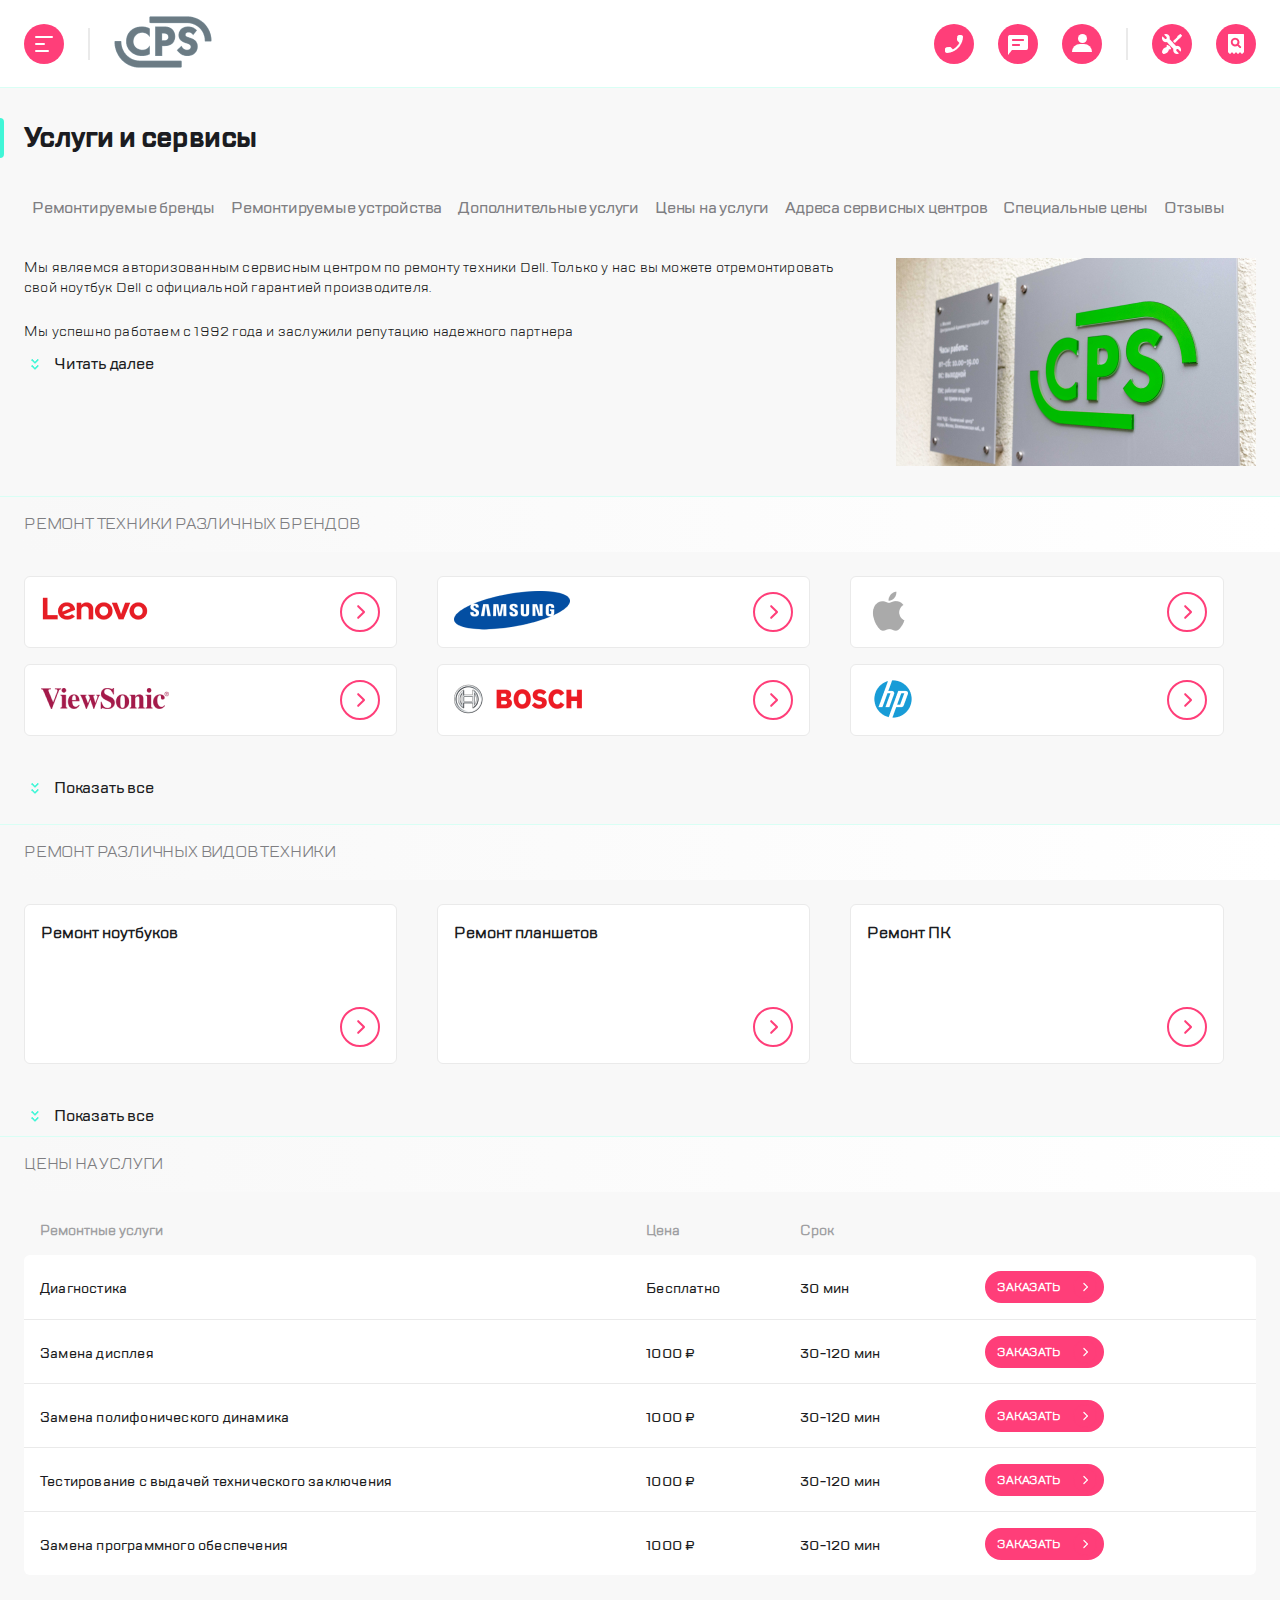
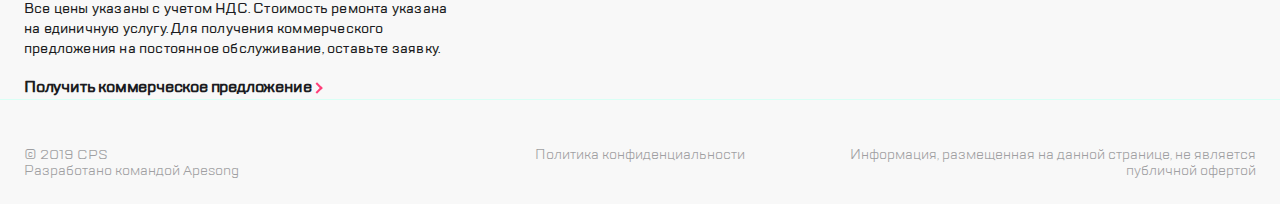
==== commit fe09bd4a: "Updates" ====
--- a/index.html
+++ b/index.html
@@ -11,95 +11,99 @@
   <div class="content">
     <div class="mobile-menu-block">
       <div class="mobile-menu-container">
-        <div class="mobile-menu-header">
-          <ul class="top-menu">
-            <li class="menu-element">
-              <button class="button-menu-element close-burger-menu" type="button">
-                <div class="button-menu-element__cross-stick">
-                </div>
-                <div class="button-menu-element__cross-stick">
-                </div>
-              </button>
-            </li>
-            <li class="header-logo">
-              <a href="#" class="header-logo-link">
-                <img class="header-logo-link__icon" src="img/logo.png" alt="Логотип CPS">
-              </a>
-            </li>
-            <li class="menu-element">
-              <button class="button-menu-element" type="button">
-                <div class="button-menu-element__glass-outer-round"></div>
-                <div class="button-menu-element__glass-inner-round"></div>
-                <div class="button-menu-element__glass-stick"></div>
-              </button>
-            </li>
-          </ul>
-        </div>
-        <section class="main-menu">
-          <ul class="mobile-main-menu">
-            <li class="mobile-main-menu-element">
-              <a href="#" class="mobile-main-menu-element-link">Ремонт
-                техники</a>
-            </li>
-            <li class="mobile-main-menu-element">
-              <a href="#" class="mobile-main-menu-element-link">Услуги
-                и сервисы</a>
-            </li>
-            <li class="mobile-main-menu-element">
-              <a href="#" class="mobile-main-menu-element-link">Корпоративным
-                клиентам</a>
-            </li>
-            <li class="mobile-main-menu-element">
-              <a href="#" class="mobile-main-menu-element-link">Продавцам
-                техники</a>
-            </li>
-            <li class="mobile-main-menu-element">
-              <a href="#" class="mobile-main-menu-element-link">Партнерам</a>
-            </li>
-            <li class="mobile-main-menu-element">
-              <a href="#" class="mobile-main-menu-element-link">Производителям</a>
-            </li>
-            <li class="mobile-main-menu-element">
-              <a href="#" class="mobile-main-menu-element-link">Наши
-                сервисные центры</a>
-            </li>
-            <li class="mobile-main-menu-element">
-              <a href="#" class="mobile-main-menu-element-link">Контакты</a>
-            </li>
-          </ul>
-        </section>
-        <div class="menu-footer">
-          <ul class="bottom-menu">
-            <li class="bottom-menu-element">
-              <button class="button-menu-element call-request" type="button">
-                <div class="button-menu-element__phone-icon"></div>
-              </button>
-            </li>
-            <li class="bottom-menu-element">
-              <button class="button-menu-element leave-request" type="button">
-                <div class="button-menu-element__chat-icon"></div>
-              </button>
-            </li>
-            <li class="bottom-menu-element">
-              <button class="button-menu-element" type="button">
-                <div class="profile-icon">
-                  <div class="button-menu-element__profile-head-icon"></div>
-                  <div class="button-menu-element__profile-body-icon"></div>
-                </div>
-              </button>
-            </li>
-          </ul>
-          <div class="email">
-            <a href="mailto:mail@cps.com" class="email__email-link">mail@cps.com</a>
-          </div>
-          <div class="telephone">
-            <a href="tel:+78008908900" class="telephone__telephone-link">8 800 890 8900</a>
-          </div>
-        </div>
-        <div class="language">
-          <a href="#" class="language__language-link">RU</a>
-          <a href="#" class="language__language-link">EN</a>
-          <a href="#" class="language__language-link">CH</a>
+        <div class="mobile-menu-top">
+          <div class="mobile-menu-header">
+            <ul class="top-menu">
+              <li class="menu-element">
+                <button class="button-menu-element close-burger-menu" type="button">
+                  <div class="button-menu-element__cross-stick">
+                  </div>
+                  <div class="button-menu-element__cross-stick">
+                  </div>
+                </button>
+              </li>
+              <li class="header-logo">
+                <a href="#" class="header-logo-link">
+                  <img class="header-logo-link__icon" src="img/logo.png" alt="Логотип CPS">
+                </a>
+              </li>
+              <li class="menu-element">
+                <button class="button-menu-element" type="button">
+                  <div class="button-menu-element__glass-outer-round"></div>
+                  <div class="button-menu-element__glass-inner-round"></div>
+                  <div class="button-menu-element__glass-stick"></div>
+                </button>
+              </li>
+            </ul>
+          </div>
+          <section class="main-menu">
+            <ul class="mobile-main-menu">
+              <li class="mobile-main-menu-element">
+                <a href="#" class="mobile-main-menu-element-link">Ремонт
+                  техники</a>
+              </li>
+              <li class="mobile-main-menu-element">
+                <a href="#" class="mobile-main-menu-element-link">Услуги
+                  и сервисы</a>
+              </li>
+              <li class="mobile-main-menu-element">
+                <a href="#" class="mobile-main-menu-element-link">Корпоративным
+                  клиентам</a>
+              </li>
+              <li class="mobile-main-menu-element">
+                <a href="#" class="mobile-main-menu-element-link">Продавцам
+                  техники</a>
+              </li>
+              <li class="mobile-main-menu-element">
+                <a href="#" class="mobile-main-menu-element-link">Партнерам</a>
+              </li>
+              <li class="mobile-main-menu-element">
+                <a href="#" class="mobile-main-menu-element-link">Производителям</a>
+              </li>
+              <li class="mobile-main-menu-element">
+                <a href="#" class="mobile-main-menu-element-link">Наши
+                  сервисные центры</a>
+              </li>
+              <li class="mobile-main-menu-element">
+                <a href="#" class="mobile-main-menu-element-link">Контакты</a>
+              </li>
+            </ul>
+          </section>
+        </div>
+        <div class="mobile-menu-bottom">
+          <div class="menu-footer">
+            <ul class="bottom-menu">
+              <li class="bottom-menu-element">
+                <button class="button-menu-element call-request" type="button">
+                  <div class="button-menu-element__phone-icon"></div>
+                </button>
+              </li>
+              <li class="bottom-menu-element">
+                <button class="button-menu-element leave-request" type="button">
+                  <div class="button-menu-element__chat-icon"></div>
+                </button>
+              </li>
+              <li class="bottom-menu-element">
+                <button class="button-menu-element" type="button">
+                  <div class="profile-icon">
+                    <div class="button-menu-element__profile-head-icon"></div>
+                    <div class="button-menu-element__profile-body-icon"></div>
+                  </div>
+                </button>
+              </li>
+            </ul>
+            <div class="email">
+              <a href="mailto:mail@cps.com" class="email__email-link">mail@cps.com</a>
+            </div>
+            <div class="telephone">
+              <a href="tel:+78008908900" class="telephone__telephone-link">8 800 890 8900</a>
+            </div>
+          </div>
+          <div class="language">
+            <a href="#" class="language__language-link">RU</a>
+            <a href="#" class="language__language-link">EN</a>
+            <a href="#" class="language__language-link">CH</a>
+          </div>
         </div>
       </div>
       <div class="overlay mobile-menu-overlay"></div>
@@ -222,8 +226,8 @@
                   </div>
                 </div>
                 <div class="summary-text">
-                  <span class="summary-text__expand-text">Читать далее</span>
-                  <span class="summary-text__hide-text">Скрыть</span>
+                  <div class="summary-text__expand-text">Читать далее</div>
+                  <div class="summary-text__hide-text">Скрыть</div>
                 </div>
               </button>
             </article>
@@ -379,8 +383,8 @@
             </div>
           </div>
           <div class="summary-text">
-            <span class="summary-text__expand-text">Показать все</span>
-            <span class="summary-text__hide-text">Скрыть</span>
+            <div class="summary-text__expand-text">Показать все</div>
+            <div class="summary-text__hide-text">Скрыть</div>
           </div>
         </button>
       </div>
@@ -392,79 +396,79 @@
           <ul class="swiper-wrapper">
             <li class="swiper-slide">
               <button class="device-type-button" type="button">
-                <h3 class="device-type-title">Ремонт ноутбуков</h3>
-                <div class="brand-circle-button">
-                  <div class="brand-circle-button__button-arrow--top-stick"></div>
-                  <div class="brand-circle-button__button-arrow--bottom-stick"></div>
-                </div>
-              </button>
-            </li>
-            <li class="swiper-slide">
-              <button class="device-type-button" type="button">
-                <h3 class="device-type-title">Ремонт планшетов</h3>
-                <div class="brand-circle-button">
-                  <div class="brand-circle-button__button-arrow--top-stick"></div>
-                  <div class="brand-circle-button__button-arrow--bottom-stick"></div>
-                </div>
-              </button>
-            </li>
-            <li class="swiper-slide">
-              <button class="device-type-button" type="button">
-                <h3 class="device-type-title">Ремонт ПК</h3>
-                <div class="brand-circle-button">
-                  <div class="brand-circle-button__button-arrow--top-stick"></div>
-                  <div class="brand-circle-button__button-arrow--bottom-stick"></div>
-                </div>
-              </button>
-            </li>
-            <li class="swiper-slide">
-              <button class="device-type-button" type="button">
-                <h3 class="device-type-title">Ремонт ПК</h3>
-                <div class="brand-circle-button">
-                  <div class="brand-circle-button__button-arrow--top-stick"></div>
-                  <div class="brand-circle-button__button-arrow--bottom-stick"></div>
-                </div>
-              </button>
-            </li>
-            <li class="swiper-slide">
-              <button class="device-type-button" type="button">
-                <h3 class="device-type-title">Ремонт ПК</h3>
-                <div class="brand-circle-button">
-                  <div class="brand-circle-button__button-arrow--top-stick"></div>
-                  <div class="brand-circle-button__button-arrow--bottom-stick"></div>
-                </div>
-              </button>
-            </li>
-            <li class="swiper-slide">
-              <button class="device-type-button" type="button">
-                <h3 class="device-type-title">Ремонт ПК</h3>
-                <div class="brand-circle-button">
-                  <div class="brand-circle-button__button-arrow--top-stick"></div>
-                  <div class="brand-circle-button__button-arrow--bottom-stick"></div>
-                </div>
-              </button>
-            </li>
-            <li class="swiper-slide">
-              <button class="device-type-button" type="button">
-                <h3 class="device-type-title">Ремонт ПК</h3>
-                <div class="brand-circle-button">
-                  <div class="brand-circle-button__button-arrow--top-stick"></div>
-                  <div class="brand-circle-button__button-arrow--bottom-stick"></div>
-                </div>
-              </button>
-            </li>
-            <li class="swiper-slide">
-              <button class="device-type-button" type="button">
-                <h3 class="device-type-title">Ремонт ПК</h3>
-                <div class="brand-circle-button">
-                  <div class="brand-circle-button__button-arrow--top-stick"></div>
-                  <div class="brand-circle-button__button-arrow--bottom-stick"></div>
-                </div>
-              </button>
-            </li>
-            <li class="swiper-slide">
-              <button class="device-type-button" type="button">
-                <h3 class="device-type-title">Ремонт ПК</h3>
+                <p class="device-type-title">Ремонт ноутбуков</p>
+                <div class="brand-circle-button">
+                  <div class="brand-circle-button__button-arrow--top-stick"></div>
+                  <div class="brand-circle-button__button-arrow--bottom-stick"></div>
+                </div>
+              </button>
+            </li>
+            <li class="swiper-slide">
+              <button class="device-type-button" type="button">
+                <p class="device-type-title">Ремонт планшетов</p>
+                <div class="brand-circle-button">
+                  <div class="brand-circle-button__button-arrow--top-stick"></div>
+                  <div class="brand-circle-button__button-arrow--bottom-stick"></div>
+                </div>
+              </button>
+            </li>
+            <li class="swiper-slide">
+              <button class="device-type-button" type="button">
+                <p class="device-type-title">Ремонт ПК</p>
+                <div class="brand-circle-button">
+                  <div class="brand-circle-button__button-arrow--top-stick"></div>
+                  <div class="brand-circle-button__button-arrow--bottom-stick"></div>
+                </div>
+              </button>
+            </li>
+            <li class="swiper-slide">
+              <button class="device-type-button" type="button">
+                <p class="device-type-title">Ремонт ПК</p>
+                <div class="brand-circle-button">
+                  <div class="brand-circle-button__button-arrow--top-stick"></div>
+                  <div class="brand-circle-button__button-arrow--bottom-stick"></div>
+                </div>
+              </button>
+            </li>
+            <li class="swiper-slide">
+              <button class="device-type-button" type="button">
+                <p class="device-type-title">Ремонт ПК</p>
+                <div class="brand-circle-button">
+                  <div class="brand-circle-button__button-arrow--top-stick"></div>
+                  <div class="brand-circle-button__button-arrow--bottom-stick"></div>
+                </div>
+              </button>
+            </li>
+            <li class="swiper-slide">
+              <button class="device-type-button" type="button">
+                <p class="device-type-title">Ремонт ПК</p>
+                <div class="brand-circle-button">
+                  <div class="brand-circle-button__button-arrow--top-stick"></div>
+                  <div class="brand-circle-button__button-arrow--bottom-stick"></div>
+                </div>
+              </button>
+            </li>
+            <li class="swiper-slide">
+              <button class="device-type-button" type="button">
+                <p class="device-type-title">Ремонт ПК</p>
+                <div class="brand-circle-button">
+                  <div class="brand-circle-button__button-arrow--top-stick"></div>
+                  <div class="brand-circle-button__button-arrow--bottom-stick"></div>
+                </div>
+              </button>
+            </li>
+            <li class="swiper-slide">
+              <button class="device-type-button" type="button">
+                <p class="device-type-title">Ремонт ПК</p>
+                <div class="brand-circle-button">
+                  <div class="brand-circle-button__button-arrow--top-stick"></div>
+                  <div class="brand-circle-button__button-arrow--bottom-stick"></div>
+                </div>
+              </button>
+            </li>
+            <li class="swiper-slide">
+              <button class="device-type-button" type="button">
+                <p class="device-type-title">Ремонт ПК</p>
                 <div class="brand-circle-button">
                   <div class="brand-circle-button__button-arrow--top-stick"></div>
                   <div class="brand-circle-button__button-arrow--bottom-stick"></div>
@@ -483,8 +487,8 @@
             </div>
           </div>
           <div class="summary-text">
-            <span class="summary-text__expand-text">Показать все</span>
-            <span class="summary-text__hide-text">Скрыть</span>
+            <div class="summary-text__expand-text">Показать все</div>
+            <div class="summary-text__hide-text">Скрыть</div>
           </div>
         </button>
       </section>
@@ -497,16 +501,16 @@
             <li class="swiper-slide">
               <div class="service-type">
                 <div class="service-type__service">
-                  <h3 class="service-type__title">Ремонтные услуги</h3>
+                  <p class="service-type__title">Ремонтные услуги</p>
                   <p class="service-type__description">Тестирование с выдачей технического
                     заключения</p>
                 </div>
                 <div class="service-type__price">
-                  <h3 class="service-type__title">Цена</h3>
+                  <p class="service-type__title">Цена</p>
                   <p class="service-type__description">Бесплатно</p>
                 </div>
                 <div class="service-type__term">
-                  <h3 class="service-type__title">Срок</h3>
+                  <p class="service-type__title">Срок</p>
                   <p class="service-type__description">30-120 мин</p>
                 </div>
                 <button class="order-service" type="button">
@@ -521,16 +525,16 @@
             <li class="swiper-slide">
               <div class="service-type">
                 <div class="service-type__service">
-                  <h3 class="service-type__title">Ремонтные услуги</h3>
+                  <p class="service-type__title">Ремонтные услуги</p>
                   <p class="service-type__description">Тестирование с выдачей технического
                     заключения</p>
                 </div>
                 <div class="service-type__price">
-                  <h3 class="service-type__title">Цена</h3>
+                  <p class="service-type__title">Цена</p>
                   <p class="service-type__description">Бесплатно</p>
                 </div>
                 <div class="service-type__term">
-                  <h3 class="service-type__title">Срок</h3>
+                  <p class="service-type__title">Срок</p>
                   <p class="service-type__description">30-120 мин</p>
                 </div>
                 <button class="order-service" type="button">
@@ -545,16 +549,16 @@
             <li class="swiper-slide">
               <div class="service-type">
                 <div class="service-type__service">
-                  <h3 class="service-type__title">Ремонтные услуги</h3>
+                  <p class="service-type__title">Ремонтные услуги</p>
                   <p class="service-type__description">Тестирование с выдачей технического
                     заключения</p>
                 </div>
                 <div class="service-type__price">
-                  <h3 class="service-type__title">Цена</h3>
+                  <p class="service-type__title">Цена</p>
                   <p class="service-type__description">Бесплатно</p>
                 </div>
                 <div class="service-type__term">
-                  <h3 class="service-type__title">Срок</h3>
+                  <p class="service-type__title">Срок</p>
                   <p class="service-type__description">30-120 мин</p>
                 </div>
                 <button class="order-service" type="button">
@@ -569,16 +573,16 @@
             <li class="swiper-slide">
               <div class="service-type">
                 <div class="service-type__service">
-                  <h3 class="service-type__title">Ремонтные услуги</h3>
+                  <p class="service-type__title">Ремонтные услуги</p>
                   <p class="service-type__description">Тестирование с выдачей технического
                     заключения</p>
                 </div>
                 <div class="service-type__price">
-                  <h3 class="service-type__title">Цена</h3>
+                  <p class="service-type__title">Цена</p>
                   <p class="service-type__description">Бесплатно</p>
                 </div>
                 <div class="service-type__term">
-                  <h3 class="service-type__title">Срок</h3>
+                  <p class="service-type__title">Срок</p>
                   <p class="service-type__description">30-120 мин</p>
                 </div>
                 <button class="order-service" type="button">
@@ -593,16 +597,16 @@
             <li class="swiper-slide">
               <div class="service-type">
                 <div class="service-type__service">
-                  <h3 class="service-type__title">Ремонтные услуги</h3>
+                  <p class="service-type__title">Ремонтные услуги</p>
                   <p class="service-type__description">Тестирование с выдачей технического
                     заключения</p>
                 </div>
                 <div class="service-type__price">
-                  <h3 class="service-type__title">Цена</h3>
+                  <p class="service-type__title">Цена</p>
                   <p class="service-type__description">Бесплатно</p>
                 </div>
                 <div class="service-type__term">
-                  <h3 class="service-type__title">Срок</h3>
+                  <p class="service-type__title">Срок</p>
                   <p class="service-type__description">30-120 мин</p>
                 </div>
                 <button class="order-service" type="button">
@@ -620,9 +624,9 @@
         </div>
         <div class="price-list-container">
           <div class="price-list-header">
-            <h3 class="service-type__title">Ремонтные услуги</h3>
-            <h3 class="service-type__title">Цена</h3>
-            <h3 class="service-type__title">Срок</h3>
+            <p class="service-type__title">Ремонтные услуги</p>
+            <p class="service-type__title">Цена</p>
+            <p class="service-type__title">Срок</p>
           </div>
           <ul class="price-list">
             <li class="price-row">
@@ -726,9 +730,9 @@
             <h2 class="modal-title">Обратная связь</h2>
           </div>
           <form action="" class="form feedback-form">
-            <input type="text" name="name" placeholder="Имя">
-            <input type="tel" name="tel" placeholder="Телефон">
-            <input type="email" name="email" placeholder="Электронная почта">
+            <input type="text" name="name" placeholder="Имя" required>
+            <input type="tel" name="tel" placeholder="Телефон" required>
+            <input type="email" name="email" placeholder="Электронная почта" required>
             <textarea name="message" id="message" cols="30" rows="4" placeholder="Сообщение"></textarea>
             <div class="legal-agreement">
               <span>Нажимая "отправить", вы даете согласие на <a href="#" class="legal-agreement__link">обработку
@@ -759,7 +763,7 @@
             <h2 class="modal-title">Заказать звонок</h2>
           </div>
           <form action="" class="form feedback-form">
-            <input type="tel" name="tel" placeholder="Телефон">
+            <input type="tel" name="tel" placeholder="Телефон" required>
             <div class="legal-agreement">
               <span>Нажимая "отправить", вы даете согласие на <a href="#" class="legal-agreement__link">обработку
                 персональных данных</a> и соглашаетесь с нашей <a href="#" class="legal-agreement__link">политикой
--- a/style.css
+++ b/style.css
@@ -691,7 +691,7 @@
   overflow: hidden;
 }
 
-@font-face{font-family:'TT Lakes Regular';src:url(c794c866fb368b7f82aa.eot);src:url(c794c866fb368b7f82aa.eot?#iefix) format("embedded-opentype"),url(ecf08c49b0b1d4d71f5b.woff) format("woff"),url(a0bf8bd54132d614be5d.ttf) format("truetype");font-weight:normal;font-style:normal}@font-face{font-family:'TT Lakes Medium';src:url(018ab39c10b6a4a7146a.eot);src:url(018ab39c10b6a4a7146a.eot?#iefix) format("embedded-opentype"),url(fe25154d26f37feaf90c.woff) format("woff"),url(1db5f8df31efefe6bea1.ttf) format("truetype");font-weight:normal;font-style:normal}@font-face{font-family:'TT Lakes Bold';src:url(c241ebcfcbd5a82503ea.eot);src:url(c241ebcfcbd5a82503ea.eot?#iefix) format("embedded-opentype"),url(5fe27ad211f7b79014fc.woff) format("woff"),url(8747246cd48097156cbb.ttf) format("truetype");font-weight:normal;font-style:normal}html{margin:0;padding:0;box-sizing:border-box}*,*:before,*:after{box-sizing:inherit}body{margin:0;padding:0}a{text-decoration:none}ul{margin:0;padding:0;list-style:none}button{margin:0;padding:0;border:none}.content{display:flex;flex-direction:row;flex-wrap:nowrap;width:100%;overflow:hidden}.mobile-menu-header{padding-top:18px;width:100%}.mobile-menu-container{margin-left:-100%;box-shadow:none;position:fixed;width:100%;height:100%;display:flex;flex-direction:column;justify-content:space-between;background-color:#fff;z-index:11;transition-property:margin-left;transition-duration:1s;z-index:30}@media (min-width: 768px){.mobile-menu-container{margin-left:-320px;width:320px}}@media (min-width: 1440px){.mobile-menu-container{margin-left:0}}.header-logo{opacity:1;transition-duration:0.5s;transition-property:opacity}.header-logo:hover,.header-logo:active{opacity:0.5}.top-menu{display:flex;justify-content:flex-start;list-style:none;align-items:center;margin-left:7.5%}.top-menu>.menu-element:first-child{margin-right:5.4%}@media (min-width: 1440px){.top-menu>.menu-element:first-child{display:none}}.top-menu>.menu-element:last-child{margin-left:25%}@media (min-width: 1440px){.top-menu>.menu-element:last-child{margin-left:120px}}.main-menu{margin-top:24px}.mobile-main-menu{display:flex;flex-direction:column;justify-content:space-between}.mobile-main-menu-element{position:relative;height:24px;margin-left:8.1%;margin-bottom:4vh}.mobile-main-menu-element-link{font-family:"TT Lakes Regular", "Arial", sans-serif;font-weight:bold;font-size:16px;line-height:24px;letter-spacing:-0.2px;color:#1B1C21}.mobile-main-menu-element-link:hover,.mobile-main-menu-element-link:active{font-family:"TT Lakes Regular", "Arial", sans-serif;font-weight:bold;font-size:16px;line-height:24px;letter-spacing:-0.2px;color:#7E7E82}.mobile-main-menu-element-link:hover::before,.mobile-main-menu-element-link:active::before{content:"";position:absolute;top:-4px;left:-24px;background-color:#41F6D7;width:4px;height:32px;border-top-right-radius:16px;border-bottom-right-radius:16px}.menu-footer{display:flex;flex-direction:column}.bottom-menu{display:flex;justify-content:flex-start;margin-left:8.1%}.bottom-menu .button-menu-element{margin-right:16px}.email{margin-top:16px;margin-left:8.1%;height:24px}.email__email-link{font-family:"TT Lakes Regular", "Arial", sans-serif;font-size:16px;font-weight:bold;line-height:24px;letter-spacing:-0.2px;color:#1B1C21;transition-property:color;transition-duration:0.5s}.email__email-link:hover,.email__email-link:active{color:#7E7E82}.telephone{margin-top:12px;margin-left:8.1%;height:32px}.telephone__telephone-link{font-family:"TT Lakes Medium", "Arial", sans-serif;font-weight:bold;font-size:24px;line-height:32px;letter-spacing:-0.6px;color:#1B1C21;transition-property:color;transition-duration:0.5s}.telephone__telephone-link:hover,.telephone__telephone-link:active{color:#7E7E82}.language{margin-bottom:32px;margin-left:8.1%;height:24px}.language__language-link{font-family:"TT Lakes Regular", "Arial", sans-serif;font-weight:bold;font-size:16px;line-height:24px;letter-spacing:-0.2px;color:#1B1C21;transition-property:color;transition-duration:0.5s}.language__language-link:hover,.language__language-link:active{color:#7E7E82}.mobile-menu-overlay{position:fixed;left:0;width:0;height:100%;background-color:#fff;opacity:0;transition-property:left width opacity;transition-duration:1s;z-index:20}.brands-container{display:flex;flex-direction:column;justify-content:flex-start;width:100%;background-color:#F8F8F8}@media (min-width: 768px){.brands-container{display:flex;flex-direction:column;justify-content:flex-start;min-height:322px;background-color:#F8F8F8}}.section-header{height:80px;box-shadow:inset 0 1px 0 0 #D9FFF5;background-image:linear-gradient(90deg, #F8F8F8 0%, #fff 98.61%)}@media (min-width: 768px){.section-header{height:56px;box-shadow:inset 0 1px 0 0 #D9FFF5;background-image:linear-gradient(90deg, #F8F8F8 1.39%, #fff 100%)}}.section-header__title{margin:16px;font-family:"TT Lakes Regular", "Arial", sans-serif;font-weight:normal;font-size:16px;line-height:24px;letter-spacing:-0.2px;color:#7E7E82;text-transform:uppercase}@media (min-width: 768px){.section-header__title{margin-left:24px}}@media (min-width: 1440px){.section-header__title{margin-left:32px}}.swiper{width:100%}@media (min-width: 768px){.swiper{display:none}}.swiper2{width:100%;position:relative;overflow:hidden;background-color:#F8F8F8;padding-top:16px;padding-bottom:16px}@media (min-width: 768px){.swiper2{display:none}}.swiper2>.swiper-pagination{top:192px}.swiper2>.fading-right{height:176px}.swiper3{width:100%;position:relative;overflow:hidden;background-color:#F8F8F8;padding-top:16px}@media (min-width: 768px){.swiper3{display:none}}.swiper3>.swiper-wrapper{margin-left:8px}.swiper3>.swiper-pagination{top:232px}.swiper3>.fading-right{height:216px}.brands-container-element{margin-bottom:16px}@media (min-width: 768px){.brands-container-element{margin-bottom:24px}}.swiper-wrapper{margin-left:16px;margin-bottom:40px}.brand-button{box-sizing:border-box;display:flex;justify-content:space-between;align-items:center;background-color:#fff;width:240px;height:72px;border:1px solid #EAEAEA;border-radius:6px;padding:0;transition-property:background-color;transition-duration:1s}.brand-button:hover,.brand-button:active{background-color:#EAEAEA;cursor:pointer}@media (min-width: 768px){.brand-button{width:224px}}@media (min-width: 1440px){.brand-button{width:240px}}.brand-logo{margin-left:16px}.brand-circle-button{margin-right:16px;width:40px;height:40px;border:2px solid #FF3E79;border-radius:20px}.brand-circle-button__button-arrow--top-stick{width:10px;height:2px;background-color:#FF3E79;border-radius:1px;transform:translate(14px, 14px) rotate(45deg)}.brand-circle-button__button-arrow--bottom-stick{width:10px;height:2px;background-color:#FF3E79;border-radius:1px;transform:translate(14px, 18px) rotate(-45deg)}.swiper-pagination-bullet{width:12px;height:12px;border-radius:6px;background-color:#B5B6BC}.swiper-pagination-bullet:hover{cursor:pointer}.slides{display:flex}.page-container{width:100%;opacity:1;transition-property:opacity;transition-duration:1s}@media (min-width: 1440px){.page-container{margin-left:320px}}.button-menu-element{position:relative;display:flex;flex-direction:column;width:40px;height:40px;border-radius:20px;background-color:#FF3E79;transition-duration:0.5s;transition-property:opacity}.button-menu-element:hover,.button-menu-element:active{width:40px;height:40px;border-radius:20px;background-color:#FF3E79;opacity:0.5;cursor:pointer}.button-menu-element__burger-top{width:18px;height:2px;border-radius:1px;background-color:#fff;margin-left:11px;margin-top:12px}.button-menu-element__burger-middle{width:10px;height:2px;border-radius:1px;background-color:#fff;margin-left:11px;margin-top:5px}.button-menu-element__burger-bottom{width:14px;height:2px;border-radius:1px;background-color:#fff;margin-left:11px;margin-top:5px}.button-menu-element.tablet-header-icon{display:none}@media (min-width: 768px){.button-menu-element.tablet-header-icon{display:flex}}.button-menu-element__phone-icon{background-image:url(30376f0b82651c423067.png);width:18px;height:18px;margin-left:11px;margin-top:11px}.button-menu-element__chat-icon{background-image:url(166982869dede729a84b.png);width:20px;height:20px;margin-left:10px;margin-top:11px}.button-menu-element__profile-head-icon{width:9px;height:9px;margin-left:15.5px;margin-top:10px;background-color:#fff;border-radius:50%}.button-menu-element__profile-body-icon{width:20px;height:8px;margin-left:10px;margin-top:1px;background-color:#fff;border-top-right-radius:10px;border-top-left-radius:10px}.button-menu-element__repair-icon{background-image:url(544e14e4f75e60d9ef31.png);width:20px;height:20px;margin-left:10px;margin-top:10px}.button-menu-element__status-icon{background-image:url(abe0a563efd47ebd447f.png);width:16px;height:20px;margin-left:12px;margin-top:10px}.button-menu-element.desktop-button-menu-element:nth-last-child(2){margin-right:160px}.button-menu-element.desktop-button-menu-element:nth-last-child(2)::before{content:"Оставить заявку";margin-left:-133px;margin-top:8px;font-family:"TT Lakes Medium", "Arial", sans-serif;font-size:16px;line-height:24px;text-align:right;letter-spacing:-0.2px;color:#1B1C21;text-decoration:none}.button-menu-element.desktop-button-menu-element:last-child{margin-right:30px}.button-menu-element.desktop-button-menu-element::before{content:"Статус ремонта";margin-left:-127px;margin-top:8px;font-family:"TT Lakes Medium", "Arial", sans-serif;font-size:16px;line-height:24px;text-align:right;letter-spacing:-0.2px;color:#1B1C21;text-decoration:none}.button-menu-element.desktop-button-menu-element>div{position:absolute;top:0;left:0}.button-menu-element__cross-stick:first-child{position:absolute;top:19px;left:9px;width:22px;height:2px;background:#fff;border-radius:1px;transform:rotate(45deg)}.button-menu-element__cross-stick:last-child{position:absolute;top:19px;left:9px;width:22px;height:2px;background-color:#fff;border-radius:1px;transform:rotate(-45deg)}.button-menu-element__glass-outer-round{position:absolute;top:11px;left:11px;width:13px;height:13px;background-color:#fff;border-radius:50%}.button-menu-element__glass-inner-round{position:absolute;top:13px;left:13px;width:9px;height:9px;background-color:#FF3E79;border-radius:50%}.button-menu-element__glass-stick{position:absolute;top:24px;left:20px;width:8px;height:2px;background-color:#FFFFFF;border-radius:1px;transform:rotate(45deg)}.buttons-title-container{display:none}@media (min-width: 1440px){.buttons-title-container{display:flex;justify-content:flex-end}}.about{display:flex;flex-direction:column;justify-content:space-between}@media (min-width: 768px){.about{display:flex;flex-direction:row;justify-content:space-between;min-height:208px}}@media (min-width: 1440px){.about{display:flex;flex-direction:row;justify-content:space-between;min-height:307px}}.about-image{background-image:url(f9242efdd1f0a5966346.png);height:176px;width:320px}@media (min-width: 360px){.about-image{height:208px;width:360px;background-image:url(6a3c4b5130b8cefdb0a2.png)}}@media (min-width: 532px){.about-image{background-image:url(1a42c19ab0c82efdbb31.png);height:307px;width:532px}}@media (min-width: 768px){.about-image{height:208px;width:360px;margin-right:24px;background-image:url(6a3c4b5130b8cefdb0a2.png)}}@media (min-width: 1440px){.about-image{background-image:url(1a42c19ab0c82efdbb31.png);height:307px;width:532px}}.about-info{display:flex;flex-direction:column;font-family:"TT Lakes Regular", "Arial", sans-serif;font-weight:normal;font-style:normal;font-size:14px;line-height:18px;letter-spacing:0.2px;color:#1B1C21}@media (min-width: 768px){.about-info{display:flex;flex-direction:column;max-width:calc(100% - 432px);font-family:"TT Lakes Regular", "Arial", sans-serif;font-weight:normal;font-style:normal;font-size:14px;line-height:20px;letter-spacing:0.2px;color:#1B1C21}}@media (min-width: 1440px){.about-info{display:flex;flex-direction:column;max-width:calc(100% - 604px);margin-top:9px;font-family:"TT Lakes Regular", "Arial", sans-serif;font-weight:normal;font-style:normal;font-size:14px;line-height:20px;letter-spacing:0.2px;color:#1B1C21}}.burger-menu-link{height:16px}.button-info{height:40px;font-family:"TT Lakes Medium", "Arial", sans-serif;font-size:16px;line-height:24px;letter-spacing:-0.2px;color:#7E7E82;white-space:nowrap;padding:6px;background-color:#F8F8F8;border:2px solid transparent;transition-property:border, background-color;transition-duration:1s}.button-info:hover{background-color:#fff;border:2px solid #B8FFEC;border-radius:6px;cursor:pointer;padding:6px}.button-info:focus,.button-info:active{background-color:#fff;border:2px solid #B8FFEC;border-radius:6px;padding:6px}.chat-link{height:20px;margin-top:1px}@media (min-width: 768px){.desktop-text{display:none}}@media (min-width: 1440px){.desktop-text{display:inline}}.desktop-hide-text{display:none}.expand-img{margin-right:8px}.fading-right{position:absolute;width:24px;height:100%;top:0;right:0;background:linear-gradient(270deg, #F8F8F8 16.84%, rgba(248,248,248,0.0001) 100%);z-index:2}.header{min-width:320px;height:88px;display:flex;justify-content:space-between;align-items:center}@media (min-width: 768px){.header{height:88px;display:flex;justify-content:space-between;align-items:center}}@media (min-width: 1440px){.header{display:none}}.header-divider{width:2px;height:32px;background-color:#EAEAEA}.header-divider.tablet-header-divider{display:none}@media (min-width: 768px){.header-divider.tablet-header-divider{display:flex}}.header-icon{width:40px;height:40px;border-radius:20px;background-color:#FF3E79;display:flex;justify-content:center;align-items:center}.header-icon.tablet-header-icon{display:none}@media (min-width: 768px){.header-icon.tablet-header-icon{display:flex}}.header-left{display:flex;justify-content:space-evenly;align-items:center;margin:0;padding:0;width:186px;list-style-type:none}@media (min-width: 768px){.header-left{display:flex;justify-content:space-evenly;align-items:center;margin:0;padding:0;width:236px;list-style-type:none}}.header-right{display:flex;justify-content:space-evenly;align-items:center;margin:0;padding:0;width:134px;list-style-type:none}@media (min-width: 768px){.header-right{display:flex;justify-content:space-evenly;align-items:center;margin:0;padding:0;width:370px;list-style-type:none}}.hide-text{display:none}.highlight{width:4px;height:40px;background-color:#41F6D7;margin-right:12px;border-top-right-radius:20px;border-bottom-right-radius:20px}@media (min-width: 768px){.highlight{width:4px;height:40px;background-color:#41F6D7;margin-right:20px;border-top-right-radius:20px;border-bottom-right-radius:20px}}@media (min-width: 1440px){.highlight{position:absolute;top:0;left:-1px;width:3px;height:40px;background-color:#41F6D7;borderradius:20px}}.main{box-shadow:0 -1px #D9FFF5;display:flex;flex-direction:column;justify-content:space-evenly;background-color:#F8F8F8;min-width:320px;min-height:498px}@media (min-width: 768px){.main{box-shadow:0 -1px #D9FFF5;display:flex;flex-direction:column;justify-content:space-evenly;min-height:408px;background-color:#F8F8F8}}@media (min-width: 1440px){.main{box-shadow:0 -1px #D9FFF5;display:flex;flex-direction:column;justify-content:space-evenly;min-height:537px;background-color:#F8F8F8}}.main-title{font-family:"TT Lakes Bold", "Arial", sans-serif;font-weight:normal;font-style:normal;font-size:28px;line-height:40px;letter-spacing:-0.6px;color:#1B1C21;margin:0}@media (min-width: 1440px){.main-title{align-self:flex-start;font-family:"TT Lakes Bold", "Arial", sans-serif;font-weight:normal;font-style:normal;font-size:28px;line-height:40px;letter-spacing:-0.6px;color:#1B1C21;margin-left:32px}}.more{background-color:#F8F8F8;border:none;display:flex;justify-content:flex-start;margin-top:16px;padding:0}@media (min-width: 768px){.more{background-color:#F8F8F8;border:none;display:flex;justify-content:flex-start;margin-top:10px;padding:0}}@media (min-width: 1440px){.more{background-color:#F8F8F8;border:none;display:flex;justify-content:flex-start;margin-top:14px;padding:0}}.phone-link{height:18px}.profile-link{height:20px}.repair{display:none}@media (min-width: 1440px){.repair{display:flex;margin-left:456px}}.repair-link{height:20px}.repair-status{margin-right:8px;font-family:"TT Lakes Medium", "Arial", sans-serif;font-size:16px;line-height:24px;text-align:right;letter-spacing:-0.2px;color:#1B1C21;text-decoration:none}.repair-status-link{display:flex;align-items:center}.request-link{display:flex;align-items:center}.short-text{margin:0}.menu-slider{position:relative;display:flex;justify-content:flex-start;height:40px}@media (min-width: 1440px){.menu-slider{display:flex;justify-content:flex-start;height:80px}}.slider-wrapper{margin-top:0;margin-right:0;margin-bottom:0;margin-left:16px;padding:0;height:40px;display:flex;justify-content:flex-start;overflow:auto;list-style-type:none}@media (min-width: 768px){.slider-wrapper{margin-top:0;margin-right:0;margin-bottom:0;margin-left:24px;padding:0;height:40px;display:flex;justify-content:flex-start;overflow:auto;list-style-type:none}}@media (min-width: 1440px){.slider-wrapper{margin-top:0;margin-right:0;margin-bottom:0;margin-left:32px;padding:0;height:80px;display:flex;justify-content:flex-start;flex-wrap:wrap;list-style-type:none}}.slider-wrapper::-webkit-scrollbar{width:0;height:0}.status{display:none}@media (min-width: 1440px){.status{display:flex;margin-right:32px}}.status-link{height:20px}.submit-request{margin-right:8px;font-family:"TT Lakes Medium", "Arial", sans-serif;font-size:16px;line-height:24px;text-align:right;letter-spacing:-0.2px;color:#1B1C21;text-decoration:none}.summary{font-family:"TT Lakes Medium", "Arial", sans-serif;font-size:16px;line-height:24px;letter-spacing:-0.2px;color:#1B1C21;display:none;width:125px;margin-left:24px}.summary:hover{cursor:pointer}.summary.about-summary{display:flex;margin-top:16px;margin-left:24px}@media (min-width: 768px){.summary.about-summary{margin-top:10px;margin-left:32px}}@media (min-width: 1440px){.summary.about-summary{margin-top:14px;margin-left:39px}}@media (min-width: 768px){.summary{display:flex;margin-left:32px;height:24px}}@media (min-width: 1440px){.summary{display:flex;margin-left:39px;height:24px}}.tablet-text{display:none}@media (min-width: 768px){.tablet-text{display:block;margin-top:24px;margin-bottom:0}}.title-container{height:40px;display:flex;justify-content:flex-start}@media (min-width: 1440px){.title-container{position:relative;justify-content:space-between;height:40px}}.device-type{background-color:#F8F8F8}.device-type-header>.section-header__title{margin-top:0;padding-top:16px}.expand-icon{margin-right:16px}.expand-icon__expand-arrow{width:6px;height:6px;border-left:2px solid #41F6D7;border-bottom:2px solid #41F6D7;border-radius:1px}.expand-icon__expand-arrow--to-top:first-child{transform:translate(0, 5px) rotate(135deg)}.expand-icon__expand-arrow--to-top:last-child{transform:translate(0, 5px) rotate(135deg)}.expand-icon__expand-arrow--to-bottom:first-child{transform:translate(0, 5px) rotate(-45deg)}.expand-icon__expand-arrow--to-bottom:last-child{transform:translate(0, 5px) rotate(-45deg)}.summary-text{font-family:"TT Lakes Medium", "Arial", sans-serif;font-weight:500;font-size:16px;line-height:24px;letter-spacing:-0.2px;color:#1B1C21}.summary-text__hide-text{display:none}.full-text{margin-left:16px;padding-right:16px}@media (min-width: 768px){.full-text{margin-left:24px;padding-right:0}}@media (min-width: 1440px){.full-text{margin-left:32px}}.brands-list{list-style:none;display:flex;justify-content:space-between;flex-wrap:wrap;padding-left:24px;padding-right:24px}@media (min-width: 944px){.brands-list{padding-left:112px;padding-right:112px}}@media (min-width: 1120px){.brands-list{padding-left:200px;padding-right:200px}}@media (min-width: 1296px){.brands-list{padding-left:288px;padding-right:288px}}@media (min-width: 1440px){.brands-list{padding-left:32px;padding-right:32px}}@media (min-width: 1584px){.brands-list{padding-left:104px;padding-right:104px}}@media (min-width: 1728px){.brands-list{padding-left:176px;padding-right:176px}}@media (min-width: 1872px){.brands-list{padding-left:248px;padding-right:248px}}.brands-list-element{margin-bottom:16px}.slider{display:none}@media (min-width: 768px){.slider{display:flex}}.tablet-hidden{display:none}@media (min-width: 1440px){.tablet-hidden{display:flex}}@media (min-width: 1440px){.desktop-hidden{display:none}}.device-type-button{box-sizing:border-box;display:flex;justify-content:space-between;align-items:center;background-color:#fff;width:240px;height:160px;border:1px solid #EAEAEA;border-radius:6px;padding:0;transition-property:background-color;transition-duration:1s}.device-type-button:hover,.device-type-button:active{background-color:#EAEAEA;cursor:pointer}@media (min-width: 768px){.device-type-button{width:224px}}@media (min-width: 1440px){.device-type-button{width:240px}}.device-type-button>.brand-circle-button{align-self:flex-end;margin-bottom:16px}.device-type-title{align-self:flex-start;margin-left:16px;font-family:"TT Lakes Regular", "Arial", sans-serif;font-weight:bold;line-height:24px;letter-spacing:-0.2 px;color:#1B1C21}.device-type-summary{padding-bottom:32px}@media (min-width: 1440px){.device-type-summary{padding-bottom:50px}}.device-list{width:100%;display:flex;justify-content:space-between;flex-wrap:wrap;padding:24px}@media (min-width: 1440px){.device-list{padding:24px 0 24px 32px}}.device-list-element{margin-bottom:16px}@media (min-width: 1440px){.device-list-element{margin-right:32px}}.prices-header{height:56px}.prices-header>.section-header__title{margin-top:0;padding-top:16px}.service-type{display:flex;flex-direction:column;justify-content:flex-start;position:relative;width:260px;height:200px;border-radius:6px;background-color:#fff}.service-type>div{margin-left:16px;margin-top:16px}.service-type h3{margin:0}.service-type p{margin:4px 0 0 0}.service-type__title{font-family:"TT Lakes Regular", "Arial", sans-serif;font-weight:bold;font-size:14px;line-height:16px;color:#7E7E82;opacity:0.72}.service-type__description{font-family:"TT Lakes Medium", "Arial", sans-serif;font-weight:normal;font-size:14px;line-height:18px;letter-spacing:0.2px;color:#1B1C21}.service-type>.order-service{right:16px;bottom:16px;width:119px}.order-service{position:absolute;width:119px;height:32px;background-color:#FF3E79;border-radius:16px;text-align:left;transition-duration:0.5s;transition-property:opacity}.order-service:hover,.order-service:active{opacity:0.5;cursor:pointer}.order-service__title{display:inline-block;padding-left:12px;padding-top:4px;font-family:"TT Lakes Regular", "Arial", sans-serif;font-weight:bold;font-size:12px;line-height:24px;letter-spacing:-0.15px;color:#fff}.order-service>.brand-circle-button{box-sizing:border-box;transform:translate(80px, -32px) scale(0.6)}.order-service .brand-circle-button__button-arrow--top-stick{background-color:#fff}.order-service .brand-circle-button__button-arrow--bottom-stick{background-color:#fff}.commercial-order{background-color:#F8F8F8;padding:0 16px}@media (min-width: 768px){.commercial-order{padding-left:24px}}@media (min-width: 1440px){.commercial-order{padding-left:32px}}.commercial-order-description>span{font-family:"TT Lakes Medium", "Arial", sans-serif;font-weight:normal;font-size:14px;line-height:20px;letter-spacing:0.2px;color:#1B1C21}@media (min-width: 768px){.commercial-order-description{width:437px}}.get-commercial-order{margin-top:16px}.get-commercial-order__link{font-family:"TT Lakes Medium", "Arial", sans-serif;font-weight:bold;font-size:16px;line-height:24px;letter-spacing:-0.2px;color:#1B1C21}.get-commercial-order__link:hover{cursor:pointer}.get-commercial-order__link:after{display:inline-block;margin-left:2px;content:"";width:8px;height:8px;border-right:2px solid #FF3E79;border-bottom:2px solid #FF3E79;transform:rotate(-45deg)}.main-footer{display:flex;flex-direction:column;justify-content:flex-start;align-items:center;box-shadow:inset 0 1px 0 0 #D9FFF5;background-color:#F8F8F8;padding-bottom:19px}@media (min-width: 768px){.main-footer{flex-direction:row;justify-content:space-between;padding:32px 24px 25px 24px;align-items:flex-start}}@media (min-width: 1440px){.main-footer{flex-direction:row;justify-content:space-between;padding:32px 32px 21px 32px;align-items:flex-start}}.main-footer>div{margin-top:16px}.main-footer p{margin:0;font-family:"TT Lakes Regular", "Arial", sans-serif;font-weight:normal;font-size:14px;line-height:16px;color:#7E7E82;opacity:0.72}.main-footer a{font-family:"TT Lakes Regular", "Arial", sans-serif;font-weight:normal;font-size:14px;line-height:16px;color:#7E7E82}.main-footer a:hover{cursor:pointer}.copyright{flex:1;text-align:center}@media (min-width: 768px){.copyright{text-align:left}}.agreement{flex:1;text-align:center}.disclaimer{flex:1;text-align:center}@media (min-width: 768px){.disclaimer{text-align:right}}.modal-block{display:flex;position:absolute;top:0;right:-768px;height:100%}.modal-feedback{transition-property:right;transition-duration:1s}.modal-feedback .order-service{top:569px;right:16px}@media (min-width: 768px){.modal-feedback .order-service{right:32px;top:493px}}.modal-call{transition-property:right;transition-duration:1s}.modal-call .order-service{top:306px;right:16px}@media (min-width: 768px){.modal-call .order-service{right:32px;top:224px}}.modal-title-container{position:relative;margin-top:40px}.modal-title-container>.highlight{position:absolute;top:-8px;left:-16px}@media (min-width: 768px){.modal-title-container{margin-top:0}}.modal-title{margin:0;font-family:"TT Lakes Bold", "Arial", sans-serif;font-weight:normal;font-size:24px;line-height:32px;letter-spacing:-0.6px;color:#1B1C21}.feedback-form{margin-top:24px}.feedback-form>input,.feedback-form>textarea{margin-bottom:16px}.form>input,.form>textarea{width:100%;border:1px solid #EAEAEA;border-radius:8px;padding-left:16px;font-family:"TT Lakes Medium", "Arial", sans-serif;font-weight:normal;font-size:16px;line-height:24px;letter-spacing:-0.2px;color:#1B1C21}.form>input::-moz-placeholder, .form>textarea::-moz-placeholder{color:#B5B6BC}.form>input::placeholder,.form>textarea::placeholder{color:#B5B6BC}.form>input{height:48px}.form>textarea{height:118px;padding-top:12px}.legal-agreement{font-family:"TT Lakes Medium", "Arial", sans-serif;font-weight:normal;font-size:14px;line-height:16px;color:#7E7E82}.legal-agreement__link{color:#FF3E79}.modal-container{position:relative;width:0}@media (min-width: 768px){.modal-container{width:0}}@media (min-width: 1440px){.modal-container{width:0}}.modal-overlay{width:0;opacity:0;transition-property:opacity width;transition-duration:1s;background-color:#fff}@media (min-width: 768px){.modal-overlay{width:328px}}@media (min-width: 1440px){.modal-overlay{width:1000px}}.form-block{position:relative;display:flex;flex-direction:column;width:320px;min-height:676px;padding:24px 16px 0 16px;background-color:#fff;box-shadow:-2px 0px 4px rgba(69,79,126,0.02),16px 0px 52px rgba(14,24,80,0.2);transition-property:opacity width;transition-duration:1s;opacity:0}@media (min-width: 768px){.form-block{width:440px;height:100%;padding:0 32px 0 32px}.form-block>.button-menu-element{transform:translate(0, 30px);transition-property:transform;transition-duration:1s}}.form-block .order-service{width:136px}.form-block .order-service>.brand-circle-button{box-sizing:border-box;transform:translate(90px, -32px) scale(0.6)}.form-block .order-service__title{margin-left:8px}.prices{background-color:#F8F8F8;padding-bottom:24px}.price-list-container{display:none;margin:auto;border-radius:6px}@media (min-width: 768px){.price-list-container{display:block;margin-left:24px;margin-right:24px}}@media (min-width: 1440px){.price-list-container{margin-left:32px;margin-right:32px}}.price-list-header{display:flex}.price-list-header>h3{margin-top:31px;margin-bottom:16px}.price-list-header>h3:first-child{width:50.5%;padding-left:16px}@media (min-width: 1440px){.price-list-header>h3:first-child{width:46.8%;padding-left:24px}}.price-list-header>h3:nth-child(2){width:12.5%}@media (min-width: 1440px){.price-list-header>h3:nth-child(2){width:21.5%}}.price-list{display:flex;flex-direction:column;background-color:#fff;border-radius:6px}.price-row{display:flex;align-items:center;position:relative;height:64px;border-top:1px solid #EAEAEA}.price-row:first-child{border-top:none}.price-row>span:first-child{width:50.5%;padding-left:16px}@media (min-width: 1440px){.price-row>span:first-child{width:46.8%;padding-left:24px}}.price-row>span:nth-child(2){width:12.5%}@media (min-width: 1440px){.price-row>span:nth-child(2){width:21.5%}}.price-row>span:nth-child(3){width:13.5%}@media (min-width: 1440px){.price-row>span:nth-child(3){width:25%}}.price-row>.order-service{left:78%}@media (min-width: 1440px){.price-row>.order-service{left:84.2%}}
+@font-face{font-family:'TT Lakes Regular';src:url(c794c866fb368b7f82aa.eot);src:url(c794c866fb368b7f82aa.eot?#iefix) format("embedded-opentype"),url(ecf08c49b0b1d4d71f5b.woff) format("woff"),url(a0bf8bd54132d614be5d.ttf) format("truetype");font-weight:normal;font-style:normal}@font-face{font-family:'TT Lakes Medium';src:url(018ab39c10b6a4a7146a.eot);src:url(018ab39c10b6a4a7146a.eot?#iefix) format("embedded-opentype"),url(fe25154d26f37feaf90c.woff) format("woff"),url(1db5f8df31efefe6bea1.ttf) format("truetype");font-weight:normal;font-style:normal}@font-face{font-family:'TT Lakes Bold';src:url(c241ebcfcbd5a82503ea.eot);src:url(c241ebcfcbd5a82503ea.eot?#iefix) format("embedded-opentype"),url(5fe27ad211f7b79014fc.woff) format("woff"),url(8747246cd48097156cbb.ttf) format("truetype");font-weight:normal;font-style:normal}html{margin:0;padding:0;box-sizing:border-box}*,*:before,*:after{box-sizing:inherit}body{margin:0;padding:0}a{text-decoration:none}ul{margin:0;padding:0;list-style:none}button{margin:0;padding:0;border:none}.content{display:flex;flex-direction:row;flex-wrap:nowrap;width:100%;overflow:hidden}.mobile-menu-header{padding-top:18px;width:100%}.mobile-menu-container{margin-left:-100%;box-shadow:none;position:fixed;width:100%;height:100%;display:flex;flex-direction:column;justify-content:space-between;background-color:#fff;z-index:11;transition-property:margin-left;transition-duration:1s;z-index:30}@media (min-width: 768px){.mobile-menu-container{margin-left:-320px;width:320px}}@media (min-width: 1440px){.mobile-menu-container{margin-left:0}}.header-logo{opacity:1;transition-duration:0.5s;transition-property:opacity}.header-logo:hover,.header-logo:active{opacity:0.5}.top-menu{display:flex;justify-content:flex-start;list-style:none;align-items:center;margin-left:7.5%}.top-menu>.menu-element:first-child{margin-right:5.4%}@media (min-width: 1440px){.top-menu>.menu-element:first-child{display:none}}.top-menu>.menu-element:last-child{margin-left:25%}@media (min-width: 1440px){.top-menu>.menu-element:last-child{margin-left:120px}}.main-menu{margin-top:24px}@media (min-width: 768px){.main-menu{margin-top:50px}}@media (min-width: 1440px){.main-menu{margin-top:38px}}.mobile-main-menu{display:flex;flex-direction:column;justify-content:space-between}.mobile-main-menu-element{position:relative;height:24px;margin-left:8.1%;margin-bottom:4vh}.mobile-main-menu-element-link{font-family:"TT Lakes Regular", "Arial", sans-serif;font-weight:bold;font-size:16px;line-height:24px;letter-spacing:-0.2px;color:#1B1C21}.mobile-main-menu-element-link:hover,.mobile-main-menu-element-link:active{font-family:"TT Lakes Regular", "Arial", sans-serif;font-weight:bold;font-size:16px;line-height:24px;letter-spacing:-0.2px;color:#7E7E82}.mobile-main-menu-element-link:hover::before,.mobile-main-menu-element-link:active::before{content:"";position:absolute;top:-4px;left:-24px;background-color:#41F6D7;width:4px;height:32px;border-top-right-radius:16px;border-bottom-right-radius:16px}.menu-footer{display:flex;flex-direction:column;margin-bottom:1.2vh}@media (min-width: 768px){.menu-footer{margin-bottom:4vh}}.bottom-menu{display:flex;justify-content:flex-start;margin-left:8.1%}.bottom-menu .button-menu-element{margin-right:16px}.email{margin-top:16px;margin-left:8.1%;height:24px}.email__email-link{font-family:"TT Lakes Regular", "Arial", sans-serif;font-size:16px;font-weight:bold;line-height:24px;letter-spacing:-0.2px;color:#1B1C21;transition-property:color;transition-duration:0.5s}.email__email-link:hover,.email__email-link:active{color:#7E7E82}.telephone{margin-top:12px;margin-left:8.1%;height:32px}.telephone__telephone-link{font-family:"TT Lakes Medium", "Arial", sans-serif;font-weight:bold;font-size:24px;line-height:32px;letter-spacing:-0.6px;color:#1B1C21;transition-property:color;transition-duration:0.5s}.telephone__telephone-link:hover,.telephone__telephone-link:active{color:#7E7E82}.language{margin-bottom:32px;margin-left:8.1%;height:24px}.language__language-link{font-family:"TT Lakes Regular", "Arial", sans-serif;font-weight:bold;font-size:16px;line-height:24px;letter-spacing:-0.2px;color:#1B1C21;transition-property:color;transition-duration:0.5s}.language__language-link:hover,.language__language-link:active{color:#7E7E82}.mobile-menu-overlay{position:fixed;left:0;width:0;height:100%;background-color:#fff;opacity:0;transition-property:left width opacity;transition-duration:1s;z-index:20}.mobile-menu-top{display:flex;flex-direction:column;justify-content:flex-start}.mobile-menu-bottom{display:flex;flex-direction:column;justify-content:space-between}.brands-container{display:flex;flex-direction:column;justify-content:flex-start;width:100%;background-color:#F8F8F8}@media (min-width: 768px){.brands-container{display:flex;flex-direction:column;justify-content:flex-start;min-height:322px;background-color:#F8F8F8}}.section-header{height:80px;box-shadow:inset 0 1px 0 0 #D9FFF5;background-image:linear-gradient(90deg, #F8F8F8 0%, #fff 98.61%)}@media (min-width: 768px){.section-header{height:56px;box-shadow:inset 0 1px 0 0 #D9FFF5;background-image:linear-gradient(90deg, #F8F8F8 1.39%, #fff 100%)}}.section-header__title{margin:16px;font-family:"TT Lakes Regular", "Arial", sans-serif;font-weight:normal;font-size:16px;line-height:24px;letter-spacing:-0.2px;color:#7E7E82;text-transform:uppercase}@media (min-width: 768px){.section-header__title{margin-left:24px}}@media (min-width: 1440px){.section-header__title{margin-left:32px}}.swiper{width:100%}@media (min-width: 768px){.swiper{display:none}}.swiper2{width:100%;position:relative;overflow:hidden;background-color:#F8F8F8;padding-top:16px;padding-bottom:16px}@media (min-width: 768px){.swiper2{display:none}}.swiper2>.swiper-pagination{top:192px}.swiper2>.fading-right{height:176px}.swiper3{width:100%;position:relative;overflow:hidden;background-color:#F8F8F8;padding-top:16px}@media (min-width: 768px){.swiper3{display:none}}.swiper3>.swiper-wrapper{margin-left:8px}.swiper3>.swiper-pagination{top:232px}.swiper3>.fading-right{height:216px}.brands-container-element{margin-bottom:16px}@media (min-width: 768px){.brands-container-element{margin-bottom:24px}}.swiper-wrapper{margin-left:16px;margin-bottom:40px}.brand-button{box-sizing:border-box;display:flex;justify-content:space-between;align-items:center;background-color:#fff;width:240px;height:72px;border:1px solid #EAEAEA;border-radius:6px;padding:0;transition-property:background-color;transition-duration:1s}.brand-button:hover,.brand-button:active{background-color:#EAEAEA;cursor:pointer}@media (min-width: 768px){.brand-button{width:29.16vw}}@media (min-width: 1440px){.brand-button{width:16.6vw}}.brand-logo{margin-left:16px}.brand-circle-button{margin-right:16px;width:40px;height:40px;border:2px solid #FF3E79;border-radius:20px}.brand-circle-button__button-arrow--top-stick{width:10px;height:2px;background-color:#FF3E79;border-radius:1px;transform:translate(14px, 14px) rotate(45deg)}.brand-circle-button__button-arrow--bottom-stick{width:10px;height:2px;background-color:#FF3E79;border-radius:1px;transform:translate(14px, 18px) rotate(-45deg)}.swiper-pagination-bullet{width:12px;height:12px;border-radius:6px;background-color:#B5B6BC}.swiper-pagination-bullet:hover{cursor:pointer}.slides{display:flex}.page-container{width:100%;opacity:1;transition-property:opacity;transition-duration:1s}@media (min-width: 1440px){.page-container{margin-left:320px}}.button-menu-element{position:relative;display:flex;flex-direction:column;width:40px;height:40px;border-radius:20px;background-color:#FF3E79;transition-duration:0.5s;transition-property:opacity}.button-menu-element:hover,.button-menu-element:active{width:40px;height:40px;border-radius:20px;background-color:#FF3E79;opacity:0.5;cursor:pointer}.button-menu-element__burger-top{width:18px;height:2px;border-radius:1px;background-color:#fff;margin-left:11px;margin-top:12px}.button-menu-element__burger-middle{width:10px;height:2px;border-radius:1px;background-color:#fff;margin-left:11px;margin-top:5px}.button-menu-element__burger-bottom{width:14px;height:2px;border-radius:1px;background-color:#fff;margin-left:11px;margin-top:5px}.button-menu-element.tablet-header-icon{display:none}@media (min-width: 768px){.button-menu-element.tablet-header-icon{display:flex}}.button-menu-element__phone-icon{background-image:url(30376f0b82651c423067.png);width:18px;height:18px;margin-left:11px;margin-top:11px}.button-menu-element__chat-icon{background-image:url(166982869dede729a84b.png);width:20px;height:20px;margin-left:10px;margin-top:11px}.button-menu-element__profile-head-icon{width:9px;height:9px;margin-left:15.5px;margin-top:10px;background-color:#fff;border-radius:50%}.button-menu-element__profile-body-icon{width:20px;height:8px;margin-left:10px;margin-top:1px;background-color:#fff;border-top-right-radius:10px;border-top-left-radius:10px}.button-menu-element__repair-icon{background-image:url(544e14e4f75e60d9ef31.png);width:20px;height:20px;margin-left:10px;margin-top:10px}.button-menu-element__status-icon{background-image:url(abe0a563efd47ebd447f.png);width:16px;height:20px;margin-left:12px;margin-top:10px}.button-menu-element.desktop-button-menu-element:nth-last-child(2){margin-right:160px}.button-menu-element.desktop-button-menu-element:nth-last-child(2)::before{content:"Оставить заявку";margin-left:-133px;margin-top:8px;font-family:"TT Lakes Medium", "Arial", sans-serif;font-size:16px;line-height:24px;text-align:right;letter-spacing:-0.2px;color:#1B1C21;text-decoration:none}.button-menu-element.desktop-button-menu-element:last-child{margin-right:30px}.button-menu-element.desktop-button-menu-element::before{content:"Статус ремонта";margin-left:-127px;margin-top:8px;font-family:"TT Lakes Medium", "Arial", sans-serif;font-size:16px;line-height:24px;text-align:right;letter-spacing:-0.2px;color:#1B1C21;text-decoration:none}.button-menu-element.desktop-button-menu-element>div{position:absolute;top:0;left:0}.button-menu-element__cross-stick:first-child{position:absolute;top:19px;left:9px;width:22px;height:2px;background:#fff;border-radius:1px;transform:rotate(45deg)}.button-menu-element__cross-stick:last-child{position:absolute;top:19px;left:9px;width:22px;height:2px;background-color:#fff;border-radius:1px;transform:rotate(-45deg)}.button-menu-element__glass-outer-round{position:absolute;top:11px;left:11px;width:13px;height:13px;background-color:#fff;border-radius:50%}.button-menu-element__glass-inner-round{position:absolute;top:13px;left:13px;width:9px;height:9px;background-color:#FF3E79;border-radius:50%}.button-menu-element__glass-stick{position:absolute;top:24px;left:20px;width:8px;height:2px;background-color:#FFFFFF;border-radius:1px;transform:rotate(45deg)}.buttons-title-container{display:none}@media (min-width: 1440px){.buttons-title-container{display:flex;justify-content:flex-end}}.about{display:flex;flex-direction:column;justify-content:space-between}@media (min-width: 768px){.about{display:flex;flex-direction:row;justify-content:space-between;min-height:208px}}@media (min-width: 1440px){.about{display:flex;flex-direction:row;justify-content:space-between;min-height:307px}}.about-image{background-image:url(f9242efdd1f0a5966346.png);height:176px;width:320px}@media (min-width: 360px){.about-image{height:208px;width:360px;background-image:url(6a3c4b5130b8cefdb0a2.png)}}@media (min-width: 532px){.about-image{background-image:url(1a42c19ab0c82efdbb31.png);height:307px;width:532px}}@media (min-width: 768px){.about-image{height:208px;width:360px;margin-right:24px;background-image:url(6a3c4b5130b8cefdb0a2.png)}}@media (min-width: 1440px){.about-image{background-image:url(1a42c19ab0c82efdbb31.png);height:307px;width:532px}}.about-info{display:flex;flex-direction:column;font-family:"TT Lakes Regular", "Arial", sans-serif;font-weight:normal;font-style:normal;font-size:14px;line-height:18px;letter-spacing:0.2px;color:#1B1C21}@media (min-width: 768px){.about-info{display:flex;flex-direction:column;max-width:calc(100% - 432px);font-family:"TT Lakes Regular", "Arial", sans-serif;font-weight:normal;font-style:normal;font-size:14px;line-height:20px;letter-spacing:0.2px;color:#1B1C21}}@media (min-width: 1440px){.about-info{display:flex;flex-direction:column;max-width:calc(100% - 604px);margin-top:9px;font-family:"TT Lakes Regular", "Arial", sans-serif;font-weight:normal;font-style:normal;font-size:14px;line-height:20px;letter-spacing:0.2px;color:#1B1C21}}.burger-menu-link{height:16px}.button-info{height:40px;font-family:"TT Lakes Medium", "Arial", sans-serif;font-size:16px;line-height:24px;letter-spacing:-0.2px;color:#7E7E82;white-space:nowrap;padding:6px;background-color:#F8F8F8;border:2px solid transparent;transition-property:border, background-color;transition-duration:1s}.button-info:hover{background-color:#fff;border:2px solid #B8FFEC;border-radius:6px;cursor:pointer;padding:6px}.button-info:focus,.button-info:active{background-color:#fff;border:2px solid #B8FFEC;border-radius:6px;padding:6px}.chat-link{height:20px;margin-top:1px}@media (min-width: 768px){.desktop-text{display:none}}@media (min-width: 1440px){.desktop-text{display:inline}}.desktop-hide-text{display:none}.expand-img{margin-right:8px}.fading-right{position:absolute;width:24px;height:100%;top:0;right:0;background:linear-gradient(270deg, #F8F8F8 16.84%, rgba(248,248,248,0.0001) 100%);z-index:2}.header{min-width:320px;height:88px;display:flex;justify-content:space-between;align-items:center}@media (min-width: 768px){.header{height:88px;display:flex;justify-content:space-between;align-items:center}}@media (min-width: 1440px){.header{display:none}}.header-divider{width:2px;height:32px;background-color:#EAEAEA}.header-divider.tablet-header-divider{display:none}@media (min-width: 768px){.header-divider.tablet-header-divider{display:flex}}.header-icon{width:40px;height:40px;border-radius:20px;background-color:#FF3E79;display:flex;justify-content:center;align-items:center}.header-icon.tablet-header-icon{display:none}@media (min-width: 768px){.header-icon.tablet-header-icon{display:flex}}.header-left{display:flex;justify-content:space-evenly;align-items:center;margin:0;padding:0;width:186px;list-style-type:none}@media (min-width: 768px){.header-left{display:flex;justify-content:space-evenly;align-items:center;margin:0;padding:0;width:236px;list-style-type:none}}.header-right{display:flex;justify-content:space-evenly;align-items:center;margin:0;padding:0;width:134px;list-style-type:none}@media (min-width: 768px){.header-right{display:flex;justify-content:space-evenly;align-items:center;margin:0;padding:0;width:370px;list-style-type:none}}.hide-text{display:none}.highlight{width:4px;height:40px;background-color:#41F6D7;margin-right:12px;border-top-right-radius:20px;border-bottom-right-radius:20px}@media (min-width: 768px){.highlight{width:4px;height:40px;background-color:#41F6D7;margin-right:20px;border-top-right-radius:20px;border-bottom-right-radius:20px}}@media (min-width: 1440px){.highlight{position:absolute;top:0;left:-1px;width:3px;height:40px;background-color:#41F6D7;borderradius:20px}}.main{box-shadow:0 -1px #D9FFF5;display:flex;flex-direction:column;justify-content:space-evenly;background-color:#F8F8F8;min-width:320px;min-height:498px}@media (min-width: 768px){.main{box-shadow:0 -1px #D9FFF5;display:flex;flex-direction:column;justify-content:space-evenly;min-height:408px;background-color:#F8F8F8}}@media (min-width: 1440px){.main{box-shadow:0 -1px #D9FFF5;display:flex;flex-direction:column;justify-content:space-evenly;min-height:537px;background-color:#F8F8F8}}.main-title{font-family:"TT Lakes Bold", "Arial", sans-serif;font-weight:normal;font-style:normal;font-size:28px;line-height:40px;letter-spacing:-0.6px;color:#1B1C21;margin:0}@media (min-width: 1440px){.main-title{align-self:flex-start;font-family:"TT Lakes Bold", "Arial", sans-serif;font-weight:normal;font-style:normal;font-size:28px;line-height:40px;letter-spacing:-0.6px;color:#1B1C21;margin-left:32px}}.more{background-color:#F8F8F8;border:none;display:flex;justify-content:flex-start;margin-top:16px;padding:0}@media (min-width: 768px){.more{background-color:#F8F8F8;border:none;display:flex;justify-content:flex-start;margin-top:10px;padding:0}}@media (min-width: 1440px){.more{background-color:#F8F8F8;border:none;display:flex;justify-content:flex-start;margin-top:14px;padding:0}}.phone-link{height:18px}.profile-link{height:20px}.repair{display:none}@media (min-width: 1440px){.repair{display:flex;margin-left:456px}}.repair-link{height:20px}.repair-status{margin-right:8px;font-family:"TT Lakes Medium", "Arial", sans-serif;font-size:16px;line-height:24px;text-align:right;letter-spacing:-0.2px;color:#1B1C21;text-decoration:none}.repair-status-link{display:flex;align-items:center}.request-link{display:flex;align-items:center}.short-text{margin:0}.menu-slider{position:relative;display:flex;justify-content:flex-start;height:40px}@media (min-width: 1440px){.menu-slider{display:flex;justify-content:flex-start;height:80px}}.slider-wrapper{margin-top:0;margin-right:0;margin-bottom:0;margin-left:16px;padding:0;height:40px;display:flex;justify-content:flex-start;overflow:auto;list-style-type:none}@media (min-width: 768px){.slider-wrapper{margin-top:0;margin-right:0;margin-bottom:0;margin-left:24px;padding:0;height:40px;display:flex;justify-content:flex-start;overflow:auto;list-style-type:none}}@media (min-width: 1440px){.slider-wrapper{margin-top:0;margin-right:0;margin-bottom:0;margin-left:32px;padding:0;height:80px;display:flex;justify-content:flex-start;flex-wrap:wrap;list-style-type:none}}.slider-wrapper::-webkit-scrollbar{width:0;height:0}.status{display:none}@media (min-width: 1440px){.status{display:flex;margin-right:32px}}.status-link{height:20px}.submit-request{margin-right:8px;font-family:"TT Lakes Medium", "Arial", sans-serif;font-size:16px;line-height:24px;text-align:right;letter-spacing:-0.2px;color:#1B1C21;text-decoration:none}.summary{font-family:"TT Lakes Medium", "Arial", sans-serif;font-size:16px;line-height:24px;letter-spacing:-0.2px;color:#1B1C21;display:none;width:125px;margin-left:24px;background-color:transparent}.summary:hover{cursor:pointer}.summary.about-summary{display:flex;margin-top:16px;margin-left:24px}@media (min-width: 768px){.summary.about-summary{margin-top:10px;margin-left:32px}}@media (min-width: 1440px){.summary.about-summary{margin-top:14px;margin-left:39px}}@media (min-width: 768px){.summary{display:flex;margin-left:32px;height:24px}}@media (min-width: 1440px){.summary{display:flex;margin-left:39px;height:24px}}.tablet-text{display:none}@media (min-width: 768px){.tablet-text{display:block;margin-top:24px;margin-bottom:0}}.title-container{height:40px;display:flex;justify-content:flex-start}@media (min-width: 1440px){.title-container{position:relative;justify-content:space-between;height:40px}}.device-type{background-color:#F8F8F8}.device-type-header>.section-header__title{margin-top:0;padding-top:16px}.expand-icon{margin-right:16px}.expand-icon__expand-arrow{width:6px;height:6px;border-left:2px solid #41F6D7;border-bottom:2px solid #41F6D7;border-radius:1px}.expand-icon__expand-arrow--to-top:first-child{transform:translate(0, 5px) rotate(135deg)}.expand-icon__expand-arrow--to-top:last-child{transform:translate(0, 5px) rotate(135deg)}.expand-icon__expand-arrow--to-bottom:first-child{transform:translate(0, 5px) rotate(-45deg)}.expand-icon__expand-arrow--to-bottom:last-child{transform:translate(0, 5px) rotate(-45deg)}.summary-text{font-family:"TT Lakes Medium", "Arial", sans-serif;font-weight:500;font-size:16px;line-height:24px;letter-spacing:-0.2px;color:#1B1C21}.summary-text__hide-text{display:none}.full-text{margin-left:16px;padding-right:16px}@media (min-width: 768px){.full-text{margin-left:24px;padding-right:0}}@media (min-width: 1440px){.full-text{margin-left:32px}}.brands-list{list-style:none;display:flex;justify-content:flex-start;flex-wrap:wrap;padding-left:24px}@media (min-width: 1440px){.brands-list{padding-left:32px}}.brands-list-element{margin-right:3.125vw;margin-bottom:16px}@media (min-width: 1440px){.brands-list-element{margin-right:2.22vw}}.slider{display:none}@media (min-width: 768px){.slider{display:flex}}.tablet-hidden{display:none}@media (min-width: 1440px){.tablet-hidden{display:flex}}@media (min-width: 1440px){.desktop-hidden{display:none}}.device-type-button{box-sizing:border-box;display:flex;justify-content:space-between;align-items:center;background-color:#fff;width:240px;height:160px;border:1px solid #EAEAEA;border-radius:6px;padding:0;transition-property:background-color;transition-duration:1s}.device-type-button:hover,.device-type-button:active{background-color:#EAEAEA;cursor:pointer}@media (min-width: 768px){.device-type-button{width:29.16vw}}@media (min-width: 1440px){.device-type-button{width:16.6vw}}.device-type-button>.brand-circle-button{align-self:flex-end;margin-bottom:16px}.device-type-title{align-self:flex-start;margin-left:16px;font-family:"TT Lakes Regular", "Arial", sans-serif;font-size:16px;font-weight:bold;line-height:24px;letter-spacing:-0.2 px;color:#1B1C21}.device-type-summary{padding-bottom:32px}@media (min-width: 1440px){.device-type-summary{padding-bottom:50px}}.device-list{width:100%;display:flex;justify-content:flex-start;flex-wrap:wrap;padding:24px 0 24px 24px}@media (min-width: 1440px){.device-list{padding-left:32px}}.device-list-element{margin-bottom:16px;margin-right:3.125vw}@media (min-width: 1440px){.device-list-element{margin-right:2.22vw}}.prices-header{height:56px}.prices-header>.section-header__title{margin-top:0;padding-top:16px}.service-type{display:flex;flex-direction:column;justify-content:flex-start;position:relative;width:260px;height:200px;border-radius:6px;background-color:#fff}.service-type>div{margin-left:16px;margin-top:16px}.service-type__title{margin:0;font-family:"TT Lakes Regular", "Arial", sans-serif;font-weight:bold;font-size:14px;line-height:16px;color:#7E7E82;opacity:0.72}.service-type__description{margin:4px 0 0 0;font-family:"TT Lakes Medium", "Arial", sans-serif;font-weight:normal;font-size:14px;line-height:18px;letter-spacing:0.2px;color:#1B1C21}.service-type>.order-service{right:16px;bottom:16px;width:119px}.order-service{position:absolute;width:119px;height:32px;background-color:#FF3E79;border-radius:16px;text-align:left;transition-duration:0.5s;transition-property:opacity}.order-service:hover,.order-service:active{opacity:0.5;cursor:pointer}.order-service__title{display:inline-block;padding-left:12px;padding-top:4px;font-family:"TT Lakes Regular", "Arial", sans-serif;font-weight:bold;font-size:12px;line-height:24px;letter-spacing:-0.15px;color:#fff}.order-service>.brand-circle-button{box-sizing:border-box;transform:translate(80px, -32px) scale(0.6)}.order-service .brand-circle-button__button-arrow--top-stick{background-color:#fff}.order-service .brand-circle-button__button-arrow--bottom-stick{background-color:#fff}.commercial-order{background-color:#F8F8F8;padding:0 16px}@media (min-width: 768px){.commercial-order{padding-left:24px}}@media (min-width: 1440px){.commercial-order{padding-left:32px}}.commercial-order-description>span{font-family:"TT Lakes Medium", "Arial", sans-serif;font-weight:normal;font-size:14px;line-height:20px;letter-spacing:0.2px;color:#1B1C21}@media (min-width: 768px){.commercial-order-description{width:437px}}.get-commercial-order{margin-top:16px}.get-commercial-order__link{font-family:"TT Lakes Medium", "Arial", sans-serif;font-weight:bold;font-size:16px;line-height:24px;letter-spacing:-0.2px;color:#1B1C21}.get-commercial-order__link:hover{cursor:pointer}.get-commercial-order__link:after{display:inline-block;margin-left:2px;content:"";width:8px;height:8px;border-right:2px solid #FF3E79;border-bottom:2px solid #FF3E79;transform:rotate(-45deg)}.main-footer{display:flex;flex-direction:column;justify-content:flex-start;align-items:center;box-shadow:inset 0 1px 0 0 #D9FFF5;background-color:#F8F8F8;padding-bottom:19px}@media (min-width: 768px){.main-footer{flex-direction:row;justify-content:space-between;padding:32px 24px 25px 24px;align-items:flex-start}}@media (min-width: 1440px){.main-footer{flex-direction:row;justify-content:space-between;padding:32px 32px 21px 32px;align-items:flex-start}}.main-footer>div{margin-top:16px}.main-footer p{margin:0;font-family:"TT Lakes Regular", "Arial", sans-serif;font-weight:normal;font-size:14px;line-height:16px;color:#7E7E82;opacity:0.72}.main-footer a{font-family:"TT Lakes Regular", "Arial", sans-serif;font-weight:normal;font-size:14px;line-height:16px;color:#7E7E82}.main-footer a:hover{cursor:pointer}.copyright{flex:1;text-align:center}@media (min-width: 768px){.copyright{text-align:left}}.agreement{flex:1;text-align:center}.disclaimer{flex:1;text-align:center}@media (min-width: 768px){.disclaimer{text-align:right}}.modal-block{display:flex;position:absolute;top:0;right:-768px;height:100%}.modal-feedback{transition-property:right;transition-duration:1s}.modal-feedback .order-service{top:569px;right:16px}@media (min-width: 768px){.modal-feedback .order-service{right:32px;top:493px}}.modal-call{transition-property:right;transition-duration:1s}.modal-call .order-service{top:306px;right:16px}@media (min-width: 768px){.modal-call .order-service{right:32px;top:224px}}.modal-title-container{position:relative;margin-top:40px}.modal-title-container>.highlight{position:absolute;top:-8px;left:-16px}@media (min-width: 768px){.modal-title-container{margin-top:0}}.modal-title{margin:0;font-family:"TT Lakes Bold", "Arial", sans-serif;font-weight:normal;font-size:24px;line-height:32px;letter-spacing:-0.6px;color:#1B1C21}.feedback-form{margin-top:24px}.feedback-form>input,.feedback-form>textarea{margin-bottom:16px}.form>input,.form>textarea{width:100%;border:1px solid #EAEAEA;border-radius:8px;padding-left:16px;font-family:"TT Lakes Medium", "Arial", sans-serif;font-weight:normal;font-size:16px;line-height:24px;letter-spacing:-0.2px;color:#1B1C21}.form>input::-moz-placeholder, .form>textarea::-moz-placeholder{color:#B5B6BC}.form>input::placeholder,.form>textarea::placeholder{color:#B5B6BC}.form>input{height:48px}.form>textarea{height:118px;padding-top:12px}.legal-agreement{font-family:"TT Lakes Medium", "Arial", sans-serif;font-weight:normal;font-size:14px;line-height:16px;color:#7E7E82}.legal-agreement__link{color:#FF3E79}.modal-container{position:relative;width:0}@media (min-width: 768px){.modal-container{width:0}}@media (min-width: 1440px){.modal-container{width:0}}.modal-overlay{width:0;opacity:0;transition-property:opacity width;transition-duration:1s;background-color:#fff}@media (min-width: 768px){.modal-overlay{width:328px}}@media (min-width: 1440px){.modal-overlay{width:1000px}}.form-block{position:relative;display:flex;flex-direction:column;width:320px;min-height:676px;padding:24px 16px 0 16px;background-color:#fff;box-shadow:-2px 0px 4px rgba(69,79,126,0.02),16px 0px 52px rgba(14,24,80,0.2);transition-property:opacity width;transition-duration:1s;opacity:0}@media (min-width: 768px){.form-block{width:440px;height:100%;padding:0 32px 0 32px}.form-block>.button-menu-element{transform:translate(0, 30px);transition-property:transform;transition-duration:1s}}.form-block .order-service{width:136px}.form-block .order-service>.brand-circle-button{box-sizing:border-box;transform:translate(90px, -32px) scale(0.6)}.form-block .order-service__title{margin-left:8px}.prices{background-color:#F8F8F8;padding-bottom:24px}.price-list-container{display:none;margin:auto;border-radius:6px}@media (min-width: 768px){.price-list-container{display:block;margin-left:24px;margin-right:24px}}@media (min-width: 1440px){.price-list-container{margin-left:32px;margin-right:32px}}.price-list-header{display:flex}.price-list-header>p{margin-top:31px;margin-bottom:16px}.price-list-header>p:first-child{width:50.5%;padding-left:16px}@media (min-width: 1440px){.price-list-header>p:first-child{width:46.8%;padding-left:24px}}.price-list-header>p:nth-child(2){width:12.5%}@media (min-width: 1440px){.price-list-header>p:nth-child(2){width:21.5%}}.price-list{display:flex;flex-direction:column;background-color:#fff;border-radius:6px}.price-row{display:flex;align-items:center;position:relative;height:64px;border-top:1px solid #EAEAEA}.price-row:first-child{border-top:none}.price-row>span:first-child{width:50.5%;padding-left:16px}@media (min-width: 1440px){.price-row>span:first-child{width:46.8%;padding-left:24px}}.price-row>span:nth-child(2){width:12.5%}@media (min-width: 1440px){.price-row>span:nth-child(2){width:21.5%}}.price-row>span:nth-child(3){width:13.5%}@media (min-width: 1440px){.price-row>span:nth-child(3){width:25%}}.price-row>.order-service{left:78%}@media (min-width: 1440px){.price-row>.order-service{left:84.2%}}
 
 
 /*# sourceMappingURL=style.css.map*/